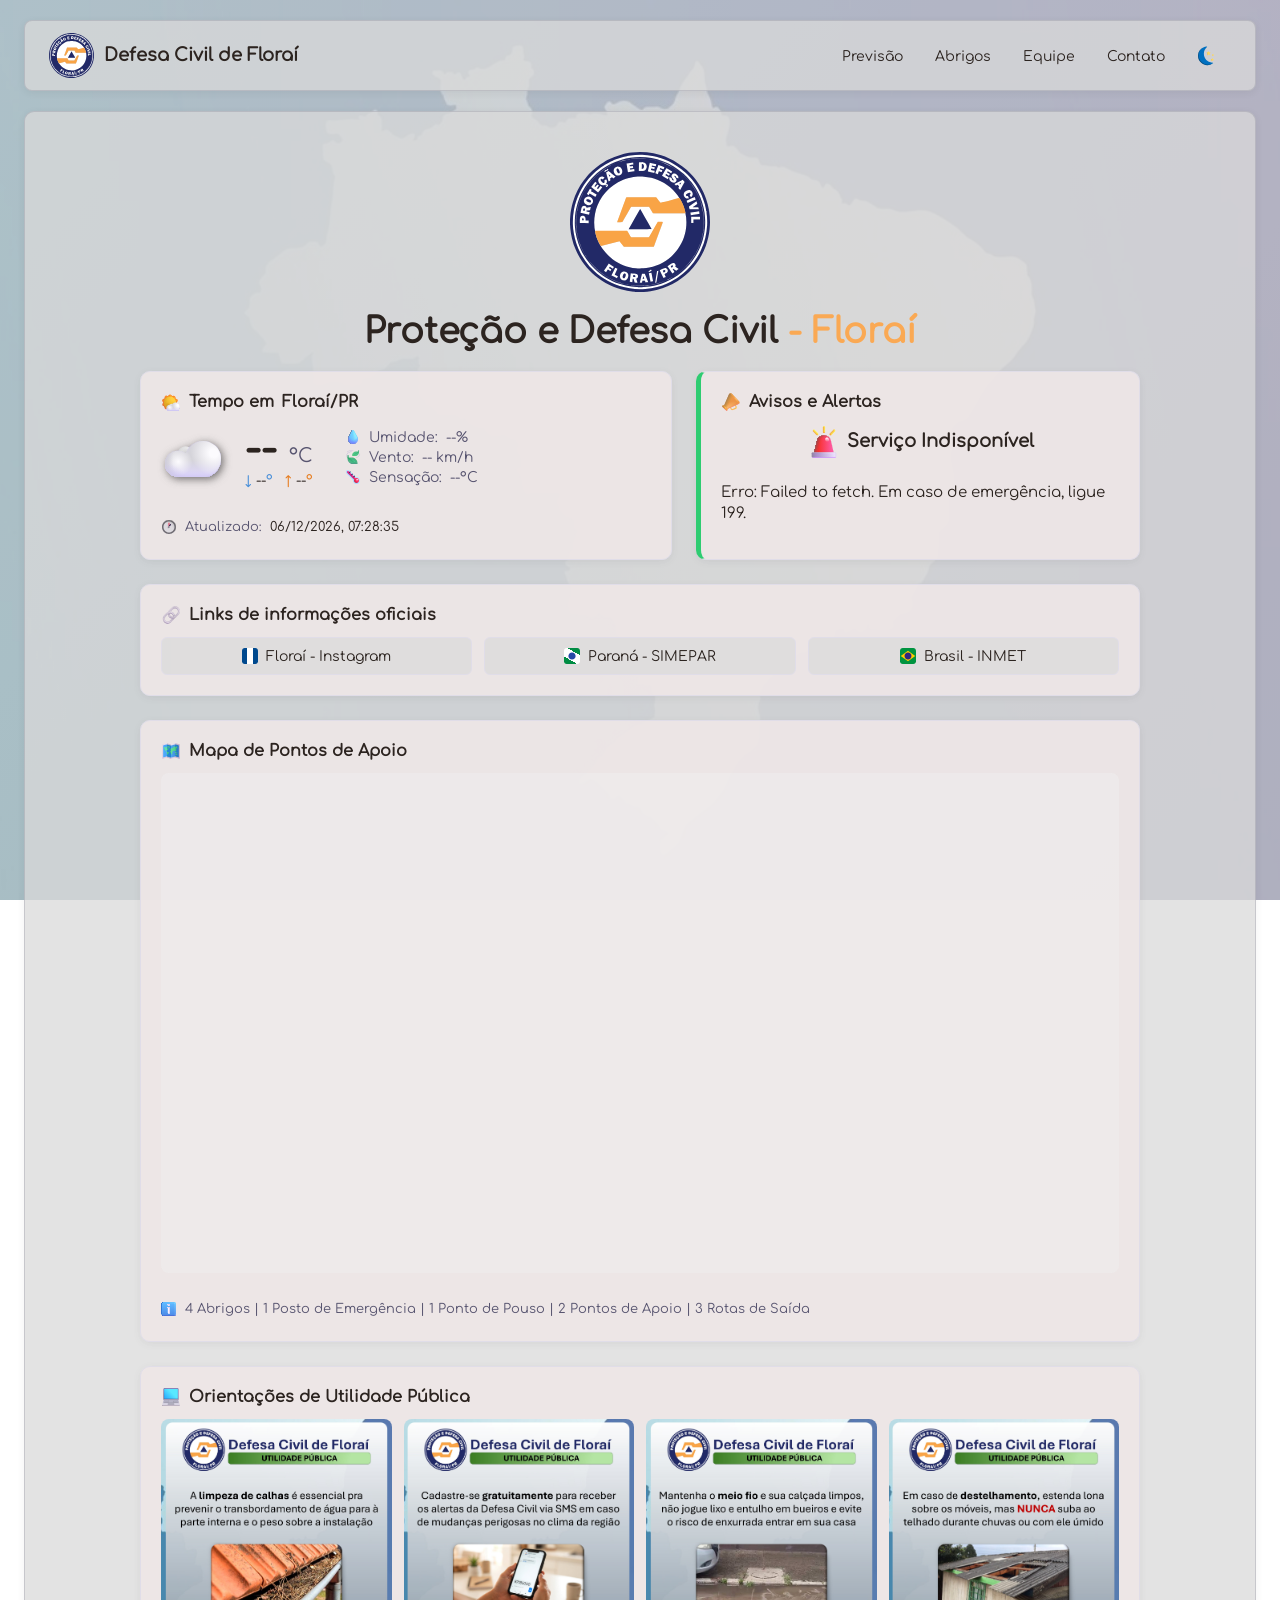
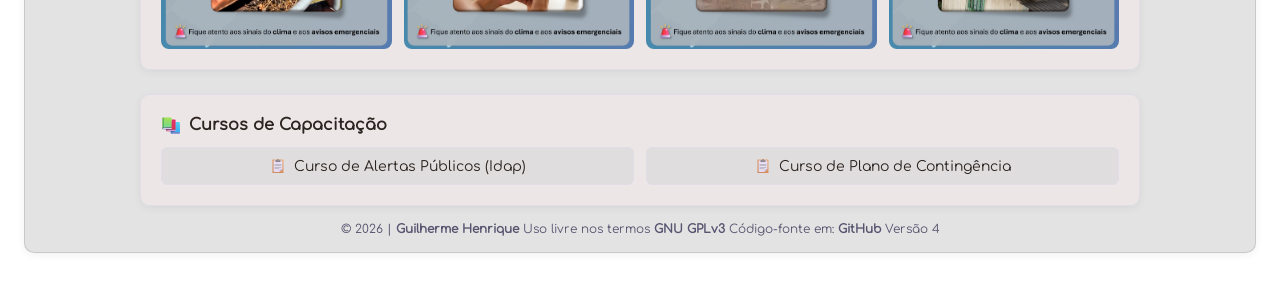
==== index.html @ 32b4c640 "Atualização Versão 4 Removidos brasões e logotipos oficiais para que o site represente a Defesa Civi" ====
<!DOCTYPE html>
<html lang="pt-br" data-theme="light">

<head>
    <meta charset="UTF-8">
    <meta name="viewport" content="width=device-width, initial-scale=1.0, user-scalable=yes">
    <title>Defesa Civil de Floraí</title>
    <link rel="stylesheet" href="style.css">
    <link rel="icon" type="image/svg+xml" href="@image/logotipos/defciv.svg">
</head>

<body>

    <div class="background-overlay">
        <img src="@image/wallpaper.jpg" alt="Fundo">
    </div>

    <div class="theme-overlay"></div>

    <div class="container">

        <!-- Barra de Navegação -->
        <nav class="navbar">
            <div class="nav-container">
                <!-- Logo (esquerda no desktop, centralizado no mobile) -->
                <div class="logo">
                    <img src="@image/logotipos/defciv.svg" alt="Logo Defesa Civil" class="logo-img">
                    <span class="logo-text">Defesa Civil de Floraí</span>
                </div>

                <!-- Menu Desktop (visível apenas em desktop) -->
                <ul class="nav-menu nav-menu-desktop">
                    <li class="nav-item">
                        <a href="#" class="nav-link" onclick="openModal('modal-alertas')">Previsão</a>
                    </li>
                    <li class="nav-item">
                        <a href="#" class="nav-link" onclick="openModal('modal-abrigos')">Abrigos</a>
                    </li>
                    <li class="nav-item">
                        <a href="#" class="nav-link" onclick="openModal('modal-equipe')">Equipe</a>
                    </li>
                    <li class="nav-item">
                        <a href="#" class="nav-link" onclick="openModal('modal-contato')">Contato</a>
                    </li>
                    <li class="nav-item">
                        <button class="nav-link theme-btn" id="theme-toggle-desktop" aria-label="Alternar tema">
                            <img src="@image/icones/lua.svg" alt="Tema" class="theme-icon-img" id="theme-icon-desktop">
                        </button>
                    </li>
                </ul>

                <!-- Menu Mobile (visível apenas em mobile - logo centralizado com botões embaixo) -->
                <ul class="nav-menu nav-menu-mobile">
                    <li class="nav-item">
                        <a href="#" class="nav-link" onclick="openModal('modal-alertas')">Previsão</a>
                    </li>
                    <li class="nav-item">
                        <a href="#" class="nav-link" onclick="openModal('modal-abrigos')">Abrigos</a>
                    </li>
                    <li class="nav-item">
                        <a href="#" class="nav-link" onclick="openModal('modal-equipe')">Equipe</a>
                    </li>
                    <li class="nav-item">
                        <a href="#" class="nav-link" onclick="openModal('modal-contato')">Contato</a>
                    </li>
                    <li class="nav-item">
                        <button class="nav-link theme-btn" id="theme-toggle-mobile-nav" aria-label="Alternar tema">
                            <img src="@image/icones/lua.svg" alt="Tema" class="theme-icon-img" id="theme-icon-mobile-nav">
                        </button>
                    </li>
                </ul>
            </div>
        </nav>

        <!-- Área de Conteúdo -->
        <div class="search-hero">
            <div class="search-container">

                <div class="hero-image-desktop">
                    <img src="@image/logotipos/defciv.svg" alt="Defesa Civil Floraí" class="hero-icon">
                </div>

                <!-- Título do Website -->
                <h1 class="hero-title">
                    Proteção e Defesa Civil 
                    <span class="hero-divider">-</span>
                    <span class="hero-city"><span>Floraí</span></span>
                </h1>

                <div class="dashboard-grid">

                    <!-- Card do Tempo Atual -->
                    <div class="dashboard-card">
                        <div class="card-title">
                            <img src="@image/icones/sol-nuvem.svg" alt="Ícone" class="icone"> Tempo em<span id="weather-city">Carregando...</span>
                        </div>
                        <div class="weather-info">
                            <div class="weather-icon-big" id="weather-icon">
                                <img src="@image/icones/tempo.svg" alt="Ícone" class="icone">
                            </div>

                            <div>
                                <div class="weather-temp" id="weather-temp">--° <small>C</small></div>
                                <div class="weather-temp-minmax">
                                    <span class="min">↓ <span id="weather-min">--</span>°</span>
                                    <span class="max">↑ <span id="weather-max">--</span>°</span>
                                </div>
                            </div>

                            <div>
                                <div class="weather-details">
                                    <span class="centralizar-info"><img src="@image/icones/gota.svg" alt="Ícone" class="icone-peq"> Umidade: <span id="weather-humidity">--%</span></span>
                                    <span class="centralizar-info"><img src="@image/icones/vento.svg" alt="Ícone" class="icone-peq"> Vento: <span id="weather-wind">-- km/h</span></span>
                                    <span class="centralizar-info"><img src="@image/icones/calor.svg" alt="Ícone" class="icone-peq"> Sensação: <span id="weather-feels">--°C</span></span>
                                </div>
                            </div>
                        </div>
                        <div class="centralizar-update">
                            <img src="@image/icones/relogio.svg" alt="Ícone" class="icone-peq"> Atualizado: <span id="weather-updated">--/--/---- --:--</span>
                        </div>
                    </div>

                    <!-- Card de Avisos e Alertas -->
                    <div id="alert-card" class="dashboard-card alert-normal">
                        <div class="card-title">
                            <img src="@image/icones/megafone.svg" alt="Ícone" class="icone"> Avisos e Alertas
                        </div>
                        <div class="alert-content-box">
                            <div>
                                <div id="alert-headline" class="alert-title-text"><img src="@image/icones/check.svg" alt="Ícone" class="icone"> Condições Normais</div><br>
                                <div id="alert-description" class="alert-desc-text">
                                    Não há avisos emergenciais para Floraí/PR neste momento. Aproveite para se prevenir com nossas orientações no <a href="https://www.instagram.com/defesacivilflorai"> @defesacivilflorai</a>
                                </div>
                                <div id="alert-period" class="alert-time-text" style="display:none;"></div>
                            </div>
                        </div>
                    </div>

                    <!-- Card dos Links Oficiais -->
                    <div class="dashboard-card full">
                        <div class="card-title"><img src="@image/icones/link.svg" alt="Ícone" class="icone"> Links de informações oficiais</div>
                        <div class="links-grid">
                            <a href="https://www.instagram.com/defesacivilflorai/" target="_blank" rel="noopener noreferrer" class="theme-link-btn">
                                <img src="@image/logotipos/FL.svg" alt="Ícone" class="icone-peq"> Floraí - Instagram
                            </a>
                            <a href="https://www.simepar.br/simepar/forecast_by_counties/4107801" target="_blank" rel="noopener noreferrer" class="theme-link-btn">
                                <img src="@image/logotipos/PR.svg" alt="Ícone" class="icone-peq"> Paraná - SIMEPAR
                            </a>
                            <a href="https://portal.inmet.gov.br/" target="_blank" rel="noopener noreferrer" class="theme-link-btn">
                                <img src="@image/logotipos/BR.svg" alt="Ícone" class="icone-peq"> Brasil - INMET
                            </a>
                        </div>
                    </div>

                    <!-- Card do Mapa de Apoio -->
                    <div class="dashboard-card full">
                        <div class="card-title"><img src="@image/icones/mapa.svg" alt="Ícone" class="icone"> Mapa de Pontos de Apoio</div>
                        <div class="map-wrapper">
                            <iframe src="https://www.google.com/maps/d/embed?mid=1QePHcw0cHKCdaEF1GNpDlZ3kb4R15qs&ehbc=2E312F&noprof=1" allowfullscreen loading="lazy"></iframe>
                        </div>
                        <div class="centralizar-update">
                            <img src="@image/icones/info.svg" alt="Ícone" class="icone-peq"> 4 Abrigos | 1 Posto de Emergência | 1 Ponto de Pouso | 2 Pontos de Apoio | 3 Rotas de Saída
                        </div>
                    </div>

                    <!-- Card de Recomendações -->
                    <div class="dashboard-card full">
                        <div class="card-title"><img src="@image/icones/note.svg" alt="Ícone" class="icone"> Orientações de Utilidade Pública</div>
                        <div class="instagram-grid" id="instagramGrid">
                            <div class="insta-item">
                                <img src="@image/icones/foto.svg" alt="Ícone" class="icone">
                                <div class="insta-overlay">@defesacivilflorai</div>
                            </div>
                            <div class="insta-item">
                                <img src="@image/icones/foto.svg" alt="Ícone" class="icone">
                                <div class="insta-overlay">@defesacivilflorai</div>
                            </div>
                            <div class="insta-item">
                                <img src="@image/icones/foto.svg" alt="Ícone" class="icone">
                                <div class="insta-overlay">@defesacivilflorai</div>
                            </div>
                            <div class="insta-item">
                                <img src="@image/icones/foto.svg" alt="Ícone" class="icone">
                                <div class="insta-overlay">@defesacivilflorai</div>
                            </div>
                        </div>
                    </div>

                    <!-- Cursos para Agentes -->
                    <div class="dashboard-card full">
                        <div class="card-title"><img src="@image/icones/livros.svg" alt="Ícone" class="icone"> Cursos de Capacitação</div>
                        <div class="links-grid">
                            <a href="https://www.escolavirtual.gov.br/curso/885" target="_blank" rel="noopener noreferrer" class="theme-link-btn">
                                <img src="@image/icones/prancheta.svg" alt="Ícone" class="icone-peq"> Curso de Alertas Públicos (Idap)
                            </a>
                            <a href="https://www.escolavirtual.gov.br/curso/785" target="_blank" rel="noopener noreferrer" class="theme-link-btn">
                                <img src="@image/icones/prancheta.svg" alt="Ícone" class="icone-peq"> Curso de Plano de Contingência
                            </a>
                        </div>
                    </div>

                </div>
            </div>
            <span class="rodape">&copy; 2026 | <a href="https://ghenrique.com.br" target="_blank" rel="noopener noreferrer">Guilherme Henrique</a>
                <br class="mobile-break"> Uso livre nos termos <a href="https://www.gnu.org/licenses/gpl-3.0.html" target="_blank" rel="noopener noreferrer">GNU GPLv3</a>
                <br class="mobile-break"> Código-fonte em: <a href="https://github.com/thegui44/DefesaCivil.git" target="_blank" rel="noopener noreferrer">GitHub</a>
                <br class="mobile-break"> Versão 4
            </span>
        </div>
    </div>

    <!-- ===== Modais da Barra de Navegação ===== -->

    <!-- Modal de Alerta -->
    <div class="modal" id="modal-alertas">
        <div class="modal-content">
            <button class="modal-close" onclick="closeModal('modal-alertas')">
                <img src="@image/icones/close.svg" alt="Fechar" width="24" height="24">
            </button>
            <h2 class="modal-title"><img src="@image/icones/pc.svg" alt="Ícone" class="icone"> Painel do Clima</h2>
            <p class="modal-desc">Painel climático atual e previsão para os próximos dias</p>
            <div style="display:flex;flex-direction:column;gap:12px;">
                <div style="display:flex;align-items:center;gap:12px;padding:12px 16px;background:var(--card-bg);border-radius:8px;">
                    <div>
                        <main>
                            <div id="painel-alertas" class="painel-container">
                                <p class="carregando"><img src="@image/icones/tempo.svg" alt="Ícone" class="icone-peq"> Buscando dados meteorológicos...</p>
                            </div>
                        </main>
                    </div>
                </div>
            </div>
            <div style="margin-top:16px;padding:12px;background:rgba(250,169,84,0.1);border-radius:8px;text-align:center;font-size:0.85rem;color:var(--text-secondary);display:inline-flex;align-items:center;justify-content:center;gap:8px;width:100%;">
                <img src="@image/icones/monofone.svg" alt="Telefone" class="icone-peq"> Emergência: <strong>199</strong> | Defesa Civil: (44) 3242-8300
            </div>
        </div>
    </div>

    <!-- Modal de Abrigos -->
    <div class="modal" id="modal-abrigos">
        <div class="modal-content">
            <button class="modal-close" onclick="closeModal('modal-abrigos')">
                <img src="@image/icones/close.svg" alt="Fechar" width="24" height="24">
            </button>
            <h2 class="modal-title"><img src="@image/icones/casa.svg" alt="Ícone" class="icone"> Abrigos e Pontos de Apoio</h2>
            <p class="modal-desc">Locais seguros para acolhimento em situações de emergência. Clique em cada abrigo para ver mais informações.</p>
            <div id="abrigos-container">
            </div>
            <div style="margin-top:16px;padding:12px;background:rgba(250,169,84,0.1);border-radius:8px;text-align:center;font-size:0.85rem;color:var(--text-secondary);display:inline-flex;align-items:center;justify-content:center;gap:8px;width:100%;">
                <img src="@image/icones/monofone.svg" alt="Telefone" class="icone-peq"> Emergência: <strong>199</strong> | Defesa Civil: (44) 3242-8300
            </div>
        </div>
    </div>

    <!-- Modal de Equipe -->
    <div class="modal" id="modal-equipe">
        <div class="modal-content">
            <button class="modal-close" onclick="closeModal('modal-equipe')">
                <img src="@image/icones/close.svg" alt="Fechar" width="24" height="24">
            </button>
            <h2 class="modal-title"><img src="@image/logotipos/defciv.svg" alt="Ícone" class="icone"> Nossa Equipe</h2>
            <p class="modal-desc">Profissionais dedicados à segurança da comunidade</p>
            <div class="team-grid" style="grid-template-columns:repeat(auto-fill,minmax(140px,1fr));">
                <div class="team-member">
                    <img class="team-avatar" src="@image/perfil/1.svg" alt="Foto do Perfil">
                    <h4>José Antonio</h4>
                    <p>Coordenador</p>
                </div>
                <div class="team-member">
                    <img class="team-avatar" src="@image/perfil/2.svg" alt="Foto do Perfil">
                    <h4>Andrei Barbosa</h4>
                    <p>Secretário</p>
                </div>
                <div class="team-member">
                    <img class="team-avatar" src="@image/perfil/3.svg" alt="Foto do Perfil">
                    <h4>Guilherme Henrique</h4>
                    <p>Diretor Operacional</p>
                </div>
            </div>
        </div>
    </div>

    <!-- Modal de Contatos -->
    <div class="modal" id="modal-contato">
        <div class="modal-content">
            <button class="modal-close" onclick="closeModal('modal-contato')">
                <img src="@image/icones/close.svg" alt="Fechar" width="24" height="24">
            </button>
            <h2 class="modal-title"><img src="@image/icones/cracha.svg" alt="Ícone" class="icone"> Contato</h2>
            <p class="modal-desc">Entre em contato com a Defesa Civil</p>
            <div style="display:flex;flex-direction:column;gap:12px;">
                <div style="display:flex;align-items:center;gap:12px;padding:12px 16px;background:var(--card-bg);border-radius:8px;color:var(--text-primary);">
                    <span style="font-size:1.3rem;"><img src="@image/icones/monofone.svg" alt="Ícone" class="icone"></span>
                    <div>
                        <strong>Emergência</strong>
                        <div style="color:var(--text-secondary);">199</div>
                    </div>
                </div>
                <div style="display:flex;align-items:center;gap:12px;padding:12px 16px;background:var(--card-bg);border-radius:8px;color:var(--text-primary);">
                    <span style="font-size:1.3rem;"><img src="@image/icones/telefone.svg" alt="Ícone" class="icone"></span>
                    <div>
                        <strong>Telefone</strong>
                        <div style="color:var(--text-secondary);">(44) 3242-8300</div>
                    </div>
                </div>
                <div style="display:flex;align-items:center;gap:12px;padding:12px 16px;background:var(--card-bg);border-radius:8px;color:var(--text-primary);">
                    <span style="font-size:1.3rem;"><img src="@image/icones/email.svg" alt="Ícone" class="icone"></span>
                    <div>
                        <strong>E-mail</strong>
                        <div style="color:var(--text-secondary);">meioambiente@florai.pr.gov.br</div>
                    </div>
                </div>
                <div style="display:flex;align-items:center;gap:12px;padding:12px 16px;background:var(--card-bg);border-radius:8px;color:var(--text-primary);">
                    <span style="font-size:1.3rem;"><img src="@image/icones/mapa.svg" alt="Ícone" class="icone"></span>
                    <div>
                        <strong>Endereço</strong>
                        <div style="color:var(--text-secondary);">Rua Getulio Vargas, 177 - Centro - Floraí/PR</div>
                    </div>
                </div>
            </div>
        </div>
    </div>

    <!-- Visualizador de Imagens -->
    <div class="lightbox" id="lightbox" onclick="closeLightbox()">
        <div class="lightbox-content" onclick="event.stopPropagation()">
            <button class="lightbox-close" onclick="closeLightbox()">✕</button>
            <button class="lightbox-nav prev" onclick="changeLightboxImage(-1)">‹</button>
            <button class="lightbox-nav next" onclick="changeLightboxImage(1)">›</button>
            <img class="lightbox-image" id="lightboxImage" src="" alt="">
            <div class="lightbox-caption" id="lightboxCaption"></div>
            <div class="lightbox-counter" id="lightboxCounter"></div>
        </div>
    </div>

    <script src="script.js"></script>

</body>

</html>
---- style.css ----
@font-face {
    font-family: 'Comfortaa';
    src: url('comfortaa.woff2') format('woff2');
}

/* RESET & BASE */
* {
    margin: 0;
    padding: 0;
    box-sizing: border-box;
}

:root {
    /* Cores Defesa Civil */
    --dc-white: #FEFEFE;
    --dc-orange: #FAA954;

    /* Status de Alerta */
    --alert-util: #00B050;
    --alert-perigo: #FFC000;
    --alert-severo: #C00000;

    /* Cores do Sistema */
    --primary: #585570;
    --primary-dark: #3D3A4F;
    --secondary: #FAA954;

    --bg-glass: rgba(218, 218, 218, 0.745);
    --bg-card: rgba(238, 230, 230, 0.915);
    --bg-volume: rgba(240, 240, 240, 0.5);
    --bg-status: rgba(0, 0, 0, 0.05);
    --bg-sidebar: rgba(254, 254, 254, 0.95);

    --text-primary: #2C2420;
    --text-secondary: #585570;
    --text-gray: #8A7A70;

    --border-glass: rgba(88, 85, 112, 0.2);
    --border-light: #E0DDE8;

    --shadow-color: rgba(0, 0, 0, 0.08);
    --shadow-card: 0 2px 8px rgba(0, 0, 0, 0.06);

    --success: #00B050;

    --overlay-color: rgba(88, 85, 112, 0.15);

    --icon-filter: none;
    --volume-icon-filter: none;
    --volume-icon-filter-play: brightness(0) invert(1);

    --bg-gradient-start: #f5f0eb;
    --bg-gradient-end: #e8e0d8;
    --glass-bg: var(--bg-glass);
    --glass-border: var(--border-glass);
    --card-bg: var(--bg-card);
    --shadow: var(--shadow-card);
    --border: var(--border-light);
    --search-bg: #ffffff;
    --search-border: #E0DDE8;
    --overlay: var(--overlay-color);
    --hover-bg: #FAA954;
    --hover-text: #000000;
}

[data-theme="dark"] {
    --bg-glass: rgba(30, 28, 40, 0.758);
    --bg-card: rgba(45, 42, 55, 0.95);
    --bg-volume: rgba(60, 55, 70, 0.4);
    --bg-status: rgba(255, 255, 255, 0.06);
    --bg-sidebar: rgba(30, 28, 40, 0.95);

    --text-primary: #F0ECE8;
    --text-secondary: #C8C4D4;
    --text-gray: #A8A4B4;

    --border-glass: rgba(88, 85, 112, 0.35);
    --border-light: rgba(180, 170, 200, 0.2);

    --shadow-color: rgba(0, 0, 0, 0.5);
    --shadow-card: none;

    --overlay-color: rgba(0, 0, 0, 0.5);

    --icon-filter: brightness(0) invert(1);
    --volume-icon-filter: brightness(0) invert(1);
    --volume-icon-filter-play: none;

    --bg-gradient-start: #1e1c28;
    --bg-gradient-end: #15131f;
    --glass-bg: var(--bg-glass);
    --glass-border: var(--border-glass);
    --card-bg: var(--bg-card);
    --shadow: var(--shadow-card);
    --border: var(--border-light);
    --search-bg: rgba(45, 42, 55, 0.6);
    --search-border: rgba(180, 170, 200, 0.3);
    --overlay: var(--overlay-color);
    --hover-bg: rgba(250, 169, 84, 0.15);
    --hover-text: #FAA954;
}

[data-theme="light"] {
    --bg-gradient-start: #f5f0eb;
    --bg-gradient-end: #e8e0d8;
    --glass-bg: var(--bg-glass);
    --glass-border: var(--border-glass);
    --text-primary: #2C2420;
    --text-secondary: #585570;
    --card-bg: var(--bg-card);
    --shadow: var(--shadow-card);
    --border: var(--border-light);
    --search-bg: #ffffff;
    --search-border: #E0DDE8;
    --overlay: var(--overlay-color);
    --hover-bg: #FAA954;
    --hover-text: #000000;
}

/* BACKGROUND */
.background-overlay {
    position: fixed;
    top: 0;
    left: 0;
    right: 0;
    bottom: 0;
    z-index: -2;
    background: linear-gradient(135deg, var(--bg-gradient-start), var(--bg-gradient-end));
}

.background-overlay img {
    width: 100%;
    height: 100%;
    object-fit: cover;
    opacity: 0.3;
}

.theme-overlay {
    position: fixed;
    top: 0;
    left: 0;
    right: 0;
    bottom: 0;
    z-index: -1;
    transition: background 0.3s ease;
    background: var(--overlay);
}

body {
    font-family: 'Comfortaa', 'Segoe UI', Tahoma, Geneva, Verdana, sans-serif;
    min-height: 100vh;
    margin: 0;
    padding: 0;
    position: relative;
    display: flex;
    justify-content: center;
    align-items: center;
}

p,
h3,
span {
    color: var(--text-primary);
}

.bold {
    font-weight: 500;
    font-size: 0.9rem;
}

.container {
    width: 100%;
    max-width: 1400px;
    min-height: 100vh;
    margin: 0 auto;
    padding: 20px 24px;
    position: relative;
    z-index: 1;
    display: flex;
    flex-direction: column;
}

/* ============================================
   NAVBAR
   ============================================ */

.navbar {
    background: var(--glass-bg);
    backdrop-filter: none;
    border-radius: 8px;
    border: 1px solid var(--glass-border);
    padding: 12px 24px;
    box-shadow: var(--shadow);
    transition: all 0.3s ease;
    position: relative;
    z-index: 100;
}

.nav-container {
    display: flex;
    justify-content: space-between;
    align-items: center;
    position: relative;
}

.logo {
    display: flex;
    align-items: center;
    line-height: 1;
    gap: 10px;
}

.logo-img {
    width: 45px;
    height: 45px;
}

.logo-text {
    font-size: 1.1rem;
    font-weight: 700;
    color: var(--text-primary);
}

.logo-text span {
    color: var(--dc-orange);
}

/* Menu Desktop - layout horizontal */
.nav-menu-desktop {
    display: flex;
    list-style: none;
    gap: 4px;
    margin: 0;
    padding: 0;
    align-items: center;
}

/* Menu Mobile - oculto por padrão */
.nav-menu-mobile {
    display: none;
    list-style: none;
    gap: 4px;
    margin: 0;
    padding: 0;
    align-items: center;
    flex-wrap: wrap;
    justify-content: center;
    width: 100%;
}

.nav-item {
    position: relative;
}

.nav-link,
.theme-btn {
    display: flex;
    align-items: center;
    padding: 8px 14px;
    text-decoration: none;
    color: var(--text-primary);
    border-radius: 6px;
    font-size: 0.9rem;
    transition: all 0.2s ease;
    background: transparent;
    border: none;
    cursor: pointer;
    font-family: inherit;
}

.nav-link:hover,
.theme-btn:hover {
    background: var(--hover-bg);
    color: var(--hover-text);
}

.theme-icon-img {
    width: 20px;
    height: 20px;
    display: block;
}

.centralizar-update {
    display: inline-flex;
    align-items: center;
    justify-content: center;
    gap: 8px;
    margin-top: 12px;
    font-size: 0.8rem;
    color: var(--text-secondary);
    padding-top: 1rem;
}

.centralizar-info {
    display: inline-flex;
    align-items: center;
    justify-content: left;
    gap: 8px;
    margin-left: 12px;
    font-size: 0.8rem;
    color: var(--text-secondary);
}

/* Padronização para ícones SVG JS */
.weather-emoji,
.modal-icon,
.nav-icon,
.alert-icon {
    width: 24px;
    height: 24px;
    display: inline-block;
    vertical-align: middle;
    flex-shrink: 0;
}

/* Tamanhos específicos */
.weather-emoji {
    width: 64px;
    height: 64px;
}

.modal-icon {
    width: 32px;
    height: 32px;
}

.alert-icon {
    width: 36px;
    height: 36px;
}

.icone {
    width: 20px;
    height: 20px;
}

.icone-peq {
    width: 16px;
    height: 16px;
}

/* HERO / CONTEÚDO PRINCIPAL */
.hero-image-desktop {
    display: block;
    margin-bottom: 16px;
    text-align: center;
}

.hero-image-desktop .hero-icon {
    width: 140px;
    height: 140px;
    transition: transform 0.3s ease;
}

.search-hero {
    flex: 1;
    flex-direction: column;
    justify-content: center;
    align-items: center;
    text-align: center;
    padding: 40px 16px 20px 16px;
    margin: 20px 0;
    background: var(--glass-bg);
    backdrop-filter: none;
    border-radius: 10px;
    border: 1px solid var(--glass-border);
    box-shadow: var(--shadow);
    transition: all 0.3s ease;
}

.search-container {
    max-width: 1000px;
    margin: 0 auto;
    width: 100%;
}

/* TÍTULO PRINCIPAL */
.hero-title {
    font-size: 2.2rem;
    font-weight: 700;
    color: var(--text-primary);
    margin-bottom: 8px;
}

.hero-title span {
    color: var(--dc-orange);
}

.hero-title .hero-divider {
    display: inline;
}

.hero-title .hero-city {
    display: inline;
}

.hero-sub {
    font-size: 1rem;
    color: var(--text-secondary) !important;
    margin-bottom: 30px;
}

/* GRID DE CARDS */
.dashboard-grid {
    display: grid;
    grid-template-columns: 1.2fr 1fr;
    gap: 24px;
    margin-top: 20px;
}

.dashboard-card {
    background: var(--card-bg);
    border-radius: 10px;
    padding: 20px;
    border: 1px solid var(--border);
    box-shadow: var(--shadow-card);
    transition: all 0.3s ease;
    text-align: left;
}

.dashboard-card:hover {
    transform: translateY(-2px);
    box-shadow: 0 4px 20px var(--shadow-color);
}

.dashboard-card.full {
    grid-column: 1 / -1;
}

.card-title {
    font-size: 1rem;
    font-weight: 600;
    color: var(--text-primary);
    margin-bottom: 12px;
    display: flex;
    align-items: center;
    gap: 8px;
}

/* CLIMA */
.weather-info {
    display: flex;
    align-items: center;
    gap: 20px;
    flex-wrap: wrap;
}

.weather-temp {
    font-size: 2.5rem;
    font-weight: 700;
    color: var(--text-primary);
}

.weather-temp small {
    font-size: 1.2rem;
    font-weight: 400;
    color: var(--text-secondary);
}

.weather-details {
    display: flex;
    flex-direction: column;
    gap: 4px;
}

.weather-details span {
    font-size: 0.85rem;
    color: var(--text-secondary);
}

.weather-icon-big {
    font-size: 4rem;
    line-height: 1;
    color: var(--dc-orange);
    filter: drop-shadow(2px 2px 4px rgba(73, 73, 73, 0.775));
}

/* Temperaturas mínima e máxima */
.weather-temp-minmax {
    display: flex;
    gap: 12px;
    font-size: 0.85rem;
    color: var(--text-secondary);
    margin-top: 2px;
}

.weather-temp-minmax .min {
    color: #4A90D9;
}

.weather-temp-minmax .max {
    color: #E67E22;
}

/* ALERTAS */
.alert-normal {
    border-left: 5px solid #2ecc71;
}

.alert-warning {
    border-left: 5px solid #f1c40f;
}

.alert-danger {
    border-left: 5px solid #e74c3c;
    animation: pulse-border 2s infinite;
}

.alert-content-box {
    display: flex;
    align-items: flex-start;
    gap: 15px;
    margin-top: 10px;
}

.alert-title-text {
    font-size: 1.1rem;
    font-weight: bold;
    text-align: center;
    color: var(--text-primary);
}

.alert-desc-text {
    font-size: 0.95rem;
    margin-top: 4px;
    line-height: 1.4;
    color: var(--text-secondary);
}

.alert-desc-text a {
    text-decoration: none;
    color: inherit;
    font-weight: bold;
}

.alert-time-text {
    font-size: 0.8rem;
    margin-top: 8px;
    font-style: italic;
}

@keyframes pulse-border {
    0% { box-shadow: 0 0 0 0 rgba(231, 76, 60, 0.4); }
    70% { box-shadow: 0 0 0 10px rgba(231, 76, 60, 0); }
    100% { box-shadow: 0 0 0 0 rgba(231, 76, 60, 0); }
}

/* LINKS GRID */
.links-grid {
    display: grid;
    grid-template-columns: repeat(auto-fit, minmax(200px, 1fr));
    gap: 12px;
}

.theme-link-btn {
    display: inline-flex;
    align-items: center;
    justify-content: center;
    gap: 8px;
    padding: 10px 16px;
    background: var(--bg-glass);
    color: var(--text-primary);
    text-decoration: none;
    border-radius: 6px;
    border: 1px solid var(--border);
    font-size: 0.9rem;
    transition: all 0.3s ease;
    cursor: pointer;
}

.theme-link-btn:hover {
    background: var(--hover-bg);
    color: var(--hover-text);
    border-color: var(--dc-orange);
    transform: translateY(-2px);
}

.theme-link-btn img {
    flex-shrink: 0;
}

/* PAINEL PREVISÃO */
.painel-container {
    max-width: 600px;
    margin: 0 auto;
}

.alerta-card {
    border-radius: 8px;
    padding: 15px;
    margin-bottom: 15px;
    box-shadow: 0 4px 6px rgba(0,0,0,0.1);
    color: #fff;
}

.alerta-card h4, p {
    color: #fff !important;
}

.severidade-verde { background-color: #2ecc71; color: #fff; }
.severidade-moderate { background-color: #f39c12; }
.severidade-severe { background-color: #e67e22; }
.severidade-extreme { background-color: #c0392b; }

.alerta-card h3 {
    margin-top: 0;
    font-size: 1.2rem;
}

.alerta-card p {
    margin: 5px 0;
    font-size: 0.95rem;
}

.carregando, .sem-alerta {
    text-align: center;
    padding: 20px;
    background: var(--card-bg);
    border-radius: 8px;
    color: var(--text-secondary);
}

/* MAPA */
.map-wrapper {
    border-radius: 8px;
    overflow: hidden;
    height: 500px;
    background: var(--bg-volume);
}

.map-wrapper iframe {
    width: 100%;
    height: 100%;
    border: 0;
}

/* ============================================
LIGHTBOX / VISUALIZADOR DE IMAGENS
============================================ */

.lightbox {
    display: none;
    position: fixed;
    top: 0;
    left: 0;
    width: 100%;
    height: 100%;
    background: rgba(0, 0, 0, 0.92);
    z-index: 9999;
    justify-content: center;
    align-items: center;
    cursor: pointer;
    animation: lightboxFadeIn 0.3s ease;
}

.lightbox.active {
    display: flex;
}

@keyframes lightboxFadeIn {
    from {
        opacity: 0;
        transform: scale(0.95);
    }
    to {
        opacity: 1;
        transform: scale(1);
    }
}

.lightbox-content {
    position: relative;
    max-width: 90%;
    max-height: 90%;
    display: flex;
    flex-direction: column;
    align-items: center;
}

.lightbox-image {
    max-width: 100%;
    max-height: 80vh;
    border-radius: 8px;
    box-shadow: 0 8px 40px rgba(0, 0, 0, 0.5);
    object-fit: contain;
}

.lightbox-caption {
    color: white;
    margin-top: 16px;
    font-size: 0.9rem;
    text-align: center;
    opacity: 0.8;
}

.lightbox-close {
    position: absolute;
    top: -50px;
    right: 0;
    background: transparent;
    border: none;
    color: white;
    font-size: 2rem;
    cursor: pointer;
    padding: 8px;
    transition: transform 0.3s ease;
    opacity: 0.7;
}

.lightbox-close:hover {
    transform: rotate(90deg);
    opacity: 1;
}

.lightbox-nav {
    position: absolute;
    top: 50%;
    transform: translateY(-50%);
    background: rgba(255, 255, 255, 0.1);
    border: none;
    color: white;
    font-size: 2.5rem;
    padding: 20px 12px;
    cursor: pointer;
    transition: all 0.3s ease;
    border-radius: 4px;
    backdrop-filter: blur(4px);
}

.lightbox-nav:hover {
    background: rgba(255, 255, 255, 0.2);
}

.lightbox-nav.prev {
    left: 20px;
}

.lightbox-nav.next {
    right: 20px;
}

.lightbox-counter {
    position: absolute;
    bottom: -40px;
    left: 50%;
    transform: translateX(-50%);
    color: white;
    font-size: 0.8rem;
    opacity: 0.6;
}

/* Responsivo Lightbox */
@media (max-width: 768px) {
    .lightbox-nav {
        font-size: 1.8rem;
        padding: 15px 8px;
    }
    .lightbox-nav.prev {
        left: 10px;
    }
    .lightbox-nav.next {
        right: 10px;
    }
    .lightbox-close {
        top: -40px;
        font-size: 1.5rem;
    }
}

/* INSTAGRAM CARROSSEL */
.instagram-grid {
    display: grid;
    grid-template-columns: repeat(4, 1fr);
    gap: 12px;
}

.insta-item {
    aspect-ratio: 1;
    border-radius: 8px;
    overflow: hidden;
    background: var(--bg-volume);
    display: flex;
    align-items: center;
    justify-content: center;
    font-size: 2rem;
    color: var(--text-secondary);
    transition: all 0.3s ease;
    cursor: pointer;
    position: relative;
}

.insta-item:hover {
    transform: scale(1.02);
}

.insta-item img {
    width: 100%;
    height: 100%;
    object-fit: cover;
}

.insta-item .insta-overlay {
    position: absolute;
    bottom: 0;
    left: 0;
    right: 0;
    padding: 8px;
    background: linear-gradient(transparent, rgba(0,0,0,0.5));
    color: white;
    font-size: 0.7rem;
    opacity: 0;
    transition: opacity 0.3s ease;
}

.insta-item:hover .insta-overlay {
    opacity: 1;
}

/* EQUIPE */
.team-grid {
    display: grid;
    grid-template-columns: repeat(auto-fill, minmax(160px, 1fr));
    gap: 10px;
}

.team-member {
    text-align: center;
    padding: 16px;
    background: var(--bg-glass);
    border-radius: 8px;
    border: 1px solid var(--border);
    transition: all 0.3s ease;
}

.team-member:hover {
    transform: translateY(-4px);
    border-color: var(--dc-orange);
}

.team-avatar {
    width: 70px;
    height: 70px;
    border-radius: 50%;
    background: var(--dc-orange);
    margin: 0 auto 10px;
    display: flex;
    align-items: center;
    justify-content: center;
    font-size: 2rem;
    color: white;
    overflow: hidden;
}

.team-avatar img {
    width: 100%;
    height: 100%;
    object-fit: cover;
}

.team-member h4 {
    font-size: 0.9rem;
    color: var(--text-primary) !important;
}

.team-member p {
    font-size: 0.75rem;
    color: var(--text-secondary) !important;
}

/* RODAPÉ */
/* Por padrão, o <br> com classe mobile-break fica oculto (não quebra linha) */
.mobile-break {
    display: none;
}

/* RODAPÉ - Desktop */
.rodape {
    text-align: center;
    padding: 16px 14px;
    display: block; /* Mudei de flex para block */
    font-size: 12px;
    color: var(--text-secondary);
    margin-bottom: -20px;
}

.rodape a {
    color: var(--text-secondary);
    font-weight: bold !important;
    text-decoration: none !important;
}

/* RODAPÉ - Mobile (ativa as quebras de linha) */
@media (max-width: 768px) {
    /* Ativa o <br> no mobile */
    .mobile-break {
        display: block;
    }

    .rodape {
        display: block; /* Mantém inline, só quebra onde tem <br> */
        padding: 16px 14px;
        font-size: 11px;
        line-height: 1.8;
        text-align: center;
    }
}

/* ============================================
   RESPONSIVIDADE
   ============================================ */

/* Responsividade - ocultar hero no mobile */
@media (max-width: 768px) {
    .hero-image-desktop,
    .hero-title {
        display: none !important;
    }
}

@media (max-width: 480px) {
    .hero-image-desktop,
    .hero-title {
        display: none !important;
    }
}

/* RESPONSIVO GERAL */
@media (max-width: 1024px) {
    .container {
        padding: 16px 20px;
    }
    .navbar {
        padding: 10px 20px;
        border-radius: 7px;
    }
    .logo-img {
        width: 40px;
        height: 40px;
    }
    .dashboard-grid {
        grid-template-columns: 1fr;
    }
    .instagram-grid {
        grid-template-columns: repeat(2, 1fr);
    }
    .links-grid {
        grid-template-columns: 1fr 1fr;
    }
}

/* RESPONSIVO - MOBILE */
@media (max-width: 768px) {
    .container {
        padding: 12px 16px;
    }

    .navbar {
        padding: 12px 16px;
        border-radius: 8px;
    }

    /* Nav container em coluna no mobile */
    .nav-container {
        flex-direction: column;
        align-items: center;
        gap: 8px;
    }

    .logo-img {
        width: 50px;
        height: 50px;
    }

    .logo-text {
        font-size: 1.2rem;
    }

    /* Esconder menu desktop */
    .nav-menu-desktop {
        display: none !important;
    }

    /* Mostrar menu mobile */
    .nav-menu-mobile {
        display: flex;
        gap: 6px;
    }

    .nav-link,
    .theme-btn {
        padding: 7px 12px;
        font-size: 0.85rem;
        border-radius: 4px;
    }

    .nav-link .nav-icon,
    .theme-btn .theme-icon-img {
        width: 16px;
        height: 16px;
    }

    .search-hero {
        margin: 16px 0;
        padding: 2px 16px 20px 16px;
        border-radius: 9px;
    }

    .hero-title {
        font-size: 1.4rem;
    }

    .dashboard-card {
        padding: 14px;
    }

    .weather-info {
        flex-direction: column;
        text-align: center;
    }

    .instagram-grid {
        grid-template-columns: repeat(2, 1fr);
    }

    .team-grid {
        grid-template-columns: repeat(2, 1fr);
    }

    .links-grid {
        grid-template-columns: 1fr;
    }

    /* RESPONSIVIDADE - TÍTULO */
    .hero-title {
        font-size: 1.6rem;
    }
    .hero-title .hero-divider {
        display: none;
    }
    .hero-title .hero-city {
        display: block;
        margin-top: 2px;
    }
}

@media (max-width: 480px) {
    .container {
        padding: 10px 12px;
    }

    .navbar {
        padding: 10px 12px;
        border-radius: 6px;
    }

    .nav-container {
        flex-direction: column;
        align-items: center;
        gap: 6px;
    }

    .logo-img {
        width: 50px;
        height: 50px;
    }

    .logo-text {
        font-size: 1.2rem;
    }

    .nav-link,
    .theme-btn {
        padding: 4px 8px;
        font-size: 0.75rem;
    }

    .nav-link .nav-icon,
    .theme-btn .theme-icon-img {
        width: 14px;
        height: 14px;
    }

    .search-hero {
        margin: 12px 0;
        padding: 2px 16px 30px 16px;
        border-radius: 8px;
    }

    .hero-title {
        font-size: 1.1rem;
    }

    .hero-sub {
        font-size: 0.8rem;
    }

    .dashboard-grid {
        gap: 12px;
    }

    .instagram-grid {
        grid-template-columns: repeat(2, 1fr);
        gap: 6px;
    }

    .team-grid {
        grid-template-columns: 1fr 1fr;
        gap: 8px;
    }

    .team-member {
        padding: 10px;
    }

    .team-avatar {
        width: 50px;
        height: 50px;
        font-size: 1.2rem;
    }

    .map-wrapper {
        height: 180px;
    }

    .weather-temp {
        font-size: 1.8rem;
    }

    .hero-title {
        font-size: 1.3rem;
    }
    .hero-title .hero-divider {
        display: none;
    }
    .hero-title .hero-city {
        display: block;
        margin-top: 2px;
    }
}

/* MODAIS */
.modal {
    display: none;
    position: fixed;
    top: 0;
    left: 0;
    width: 100%;
    height: 100%;
    background: rgba(0, 0, 0, 0.7);
    backdrop-filter: blur(8px);
    z-index: 2000;
    justify-content: center;
    align-items: center;
    animation: modalFadeIn 0.3s ease;
}

.modal.active {
    display: flex;
}

@keyframes modalFadeIn {
    from {
        opacity: 0;
        transform: scale(0.95);
    }
    to {
        opacity: 1;
        transform: scale(1);
    }
}

.modal-content {
    background: var(--bg-glass);
    backdrop-filter: none;
    border-radius: 12px;
    padding: 32px 40px;
    max-width: 600px;
    width: 90%;
    max-height: 85vh;
    overflow-y: auto;
    border: 1px solid var(--glass-border);
    box-shadow: 0 20px 60px rgba(0, 0, 0, 0.3);
    position: relative;
}

.modal-close {
    position: absolute;
    top: 16px;
    right: 16px;
    background: transparent;
    border: none;
    cursor: pointer;
    padding: 8px;
    border-radius: 50%;
    transition: all 0.2s ease;
    display: flex;
    align-items: center;
    justify-content: center;
    font-size: 1.5rem;
}

.modal-close:hover {
    background: rgba(88, 85, 112, 0.15);
    transform: rotate(90deg);
}

.modal-close img {
    filter: var(--icon-filter);
}

.modal-title {
    font-size: 1.4rem !important;
    font-weight: 700;
    color: var(--text-primary);
    margin-bottom: 8px;
}

.modal-desc {
    color: var(--text-secondary) !important;
    font-size: 0.95rem;
    margin-bottom: 24px;
}

/* Scrollbar */
::-webkit-scrollbar {
    width: 6px;
}
::-webkit-scrollbar-track {
    background: var(--bg-volume);
}
::-webkit-scrollbar-thumb {
    background: var(--dc-orange);
    border-radius: 3px;
}

/* ============================================
   ÍCONES SVG - PADRONIZAÇÃO
   ============================================ */

.icon-svg {
    display: inline-block;
    vertical-align: middle;
    flex-shrink: 0;
}

.icon-sm { width: 16px; height: 16px; }
.icon-md { width: 20px; height: 20px; }
.icon-lg { width: 24px; height: 24px; }
.icon-xl { width: 32px; height: 32px; }
.icon-xxl { width: 48px; height: 48px; }

.weather-emoji {
    width: 64px;
    height: 64px;
    display: inline-block;
    vertical-align: middle;
    flex-shrink: 0;
}

.alert-icon {
    width: 36px;
    height: 36px;
    display: inline-block;
    vertical-align: middle;
    flex-shrink: 0;
}

.modal-icon {
    width: 32px;
    height: 32px;
    display: inline-block;
    vertical-align: middle;
    flex-shrink: 0;
}

.icone {
    width: 20px;
    height: 20px;
    display: inline-block;
    vertical-align: middle;
    flex-shrink: 0;
}

.icone-peq {
    width: 16px;
    height: 16px;
    display: inline-block;
    vertical-align: middle;
    flex-shrink: 0;
}

.team-avatar-icon {
    width: 40px;
    height: 40px;
    border-radius: 50%;
    display: block;
}

.lightbox-icon {
    width: 32px;
    height: 32px;
    filter: brightness(0) invert(1);
}

.lightbox-close-icon {
    width: 28px;
    height: 28px;
    filter: brightness(0) invert(1);
}

[data-theme="dark"] .lightbox-icon,
[data-theme="dark"] .lightbox-close-icon {
    filter: brightness(0) invert(1);
}

.nav-icon {
    width: 20px;
    height: 20px;
    display: inline-block;
    vertical-align: middle;
    flex-shrink: 0;
}

.theme-link-btn img {
    flex-shrink: 0;
}

@keyframes spin {
    from { transform: rotate(0deg); }
    to { transform: rotate(360deg); }
}

.icone-loading {
    animation: spin 1s linear infinite;
}

/* ============================================
   ÍCONES DO MENU - TEMA ESCURO
   ============================================ */

[data-theme="dark"] .modal-close img {
    filter: brightness(0) invert(1);
}

/* ============================================
   ALERTAS - CORREÇÃO PARA MODO ESCURO
   ============================================ */

.alert-desc-text,
.alert-title-text,
.alert-time-text {
    color: var(--text-primary);
}

#alert-period {
    color: var(--text-secondary);
}

.alert-desc-text a {
    color: var(--dc-orange);
    text-decoration: underline;
}

.alert-desc-text a:hover {
    color: var(--hover-text);
}

[data-theme="dark"] .alert-desc-text,
[data-theme="dark"] .alert-title-text,
[data-theme="dark"] .alert-time-text,
[data-theme="dark"] #alert-period {
    color: #e0dcd8;
}

[data-theme="dark"] .alert-desc-text a {
    color: #faa954;
}

[data-theme="dark"] .dashboard-card.alert-normal {
    background: rgba(45, 42, 55, 0.95);
}

[data-theme="dark"] .dashboard-card.alert-warning {
    background: rgba(241, 196, 15, 0.15);
}

[data-theme="dark"] .dashboard-card.alert-danger {
    background: rgba(231, 76, 60, 0.15);
}

/* ============================================
   ABRIGOS - CARD COM STREET VIEW
   ============================================ */

.abrigo-card {
    display: flex;
    flex-direction: column;
    background: var(--card-bg);
    border-radius: 8px;
    border: 1px solid var(--border);
    overflow: hidden;
    transition: all 0.3s ease;
    margin-bottom: 12px;
}

.abrigo-card:hover {
    transform: translateY(-2px);
    box-shadow: 0 4px 12px var(--shadow-color);
}

.abrigo-card-header {
    display: flex;
    align-items: center;
    gap: 12px;
    padding: 12px 16px;
    background: var(--bg-status);
    cursor: pointer;
    user-select: none;
}

.abrigo-card-header:hover {
    background: rgba(250, 169, 84, 0.1);
}

.abrigo-card-header .toggle-icon {
    transition: transform 0.3s ease;
    margin-left: auto;
}

.abrigo-card-header .toggle-icon.open {
    transform: rotate(180deg);
}

.abrigo-card-body {
    display: none;
    padding: 16px;
    border-top: 1px solid var(--border);
}

.abrigo-card-body.open {
    display: block;
}

.abrigo-card-body .street-view {
    width: 100%;
    height: 250px;
    border-radius: 6px;
    overflow: hidden;
    background: var(--bg-volume);
    margin: 8px 0 12px 0;
}

.abrigo-card-body .street-view iframe {
    width: 100%;
    height: 100%;
    border: 0;
}

.abrigo-card-body .info-row {
    display: flex;
    align-items: center;
    gap: 8px;
    font-size: 0.85rem;
    color: var(--text-secondary);
    padding: 4px 0;
}

.abrigo-card-body .info-row strong {
    color: var(--text-primary);
    min-width: 80px;
}
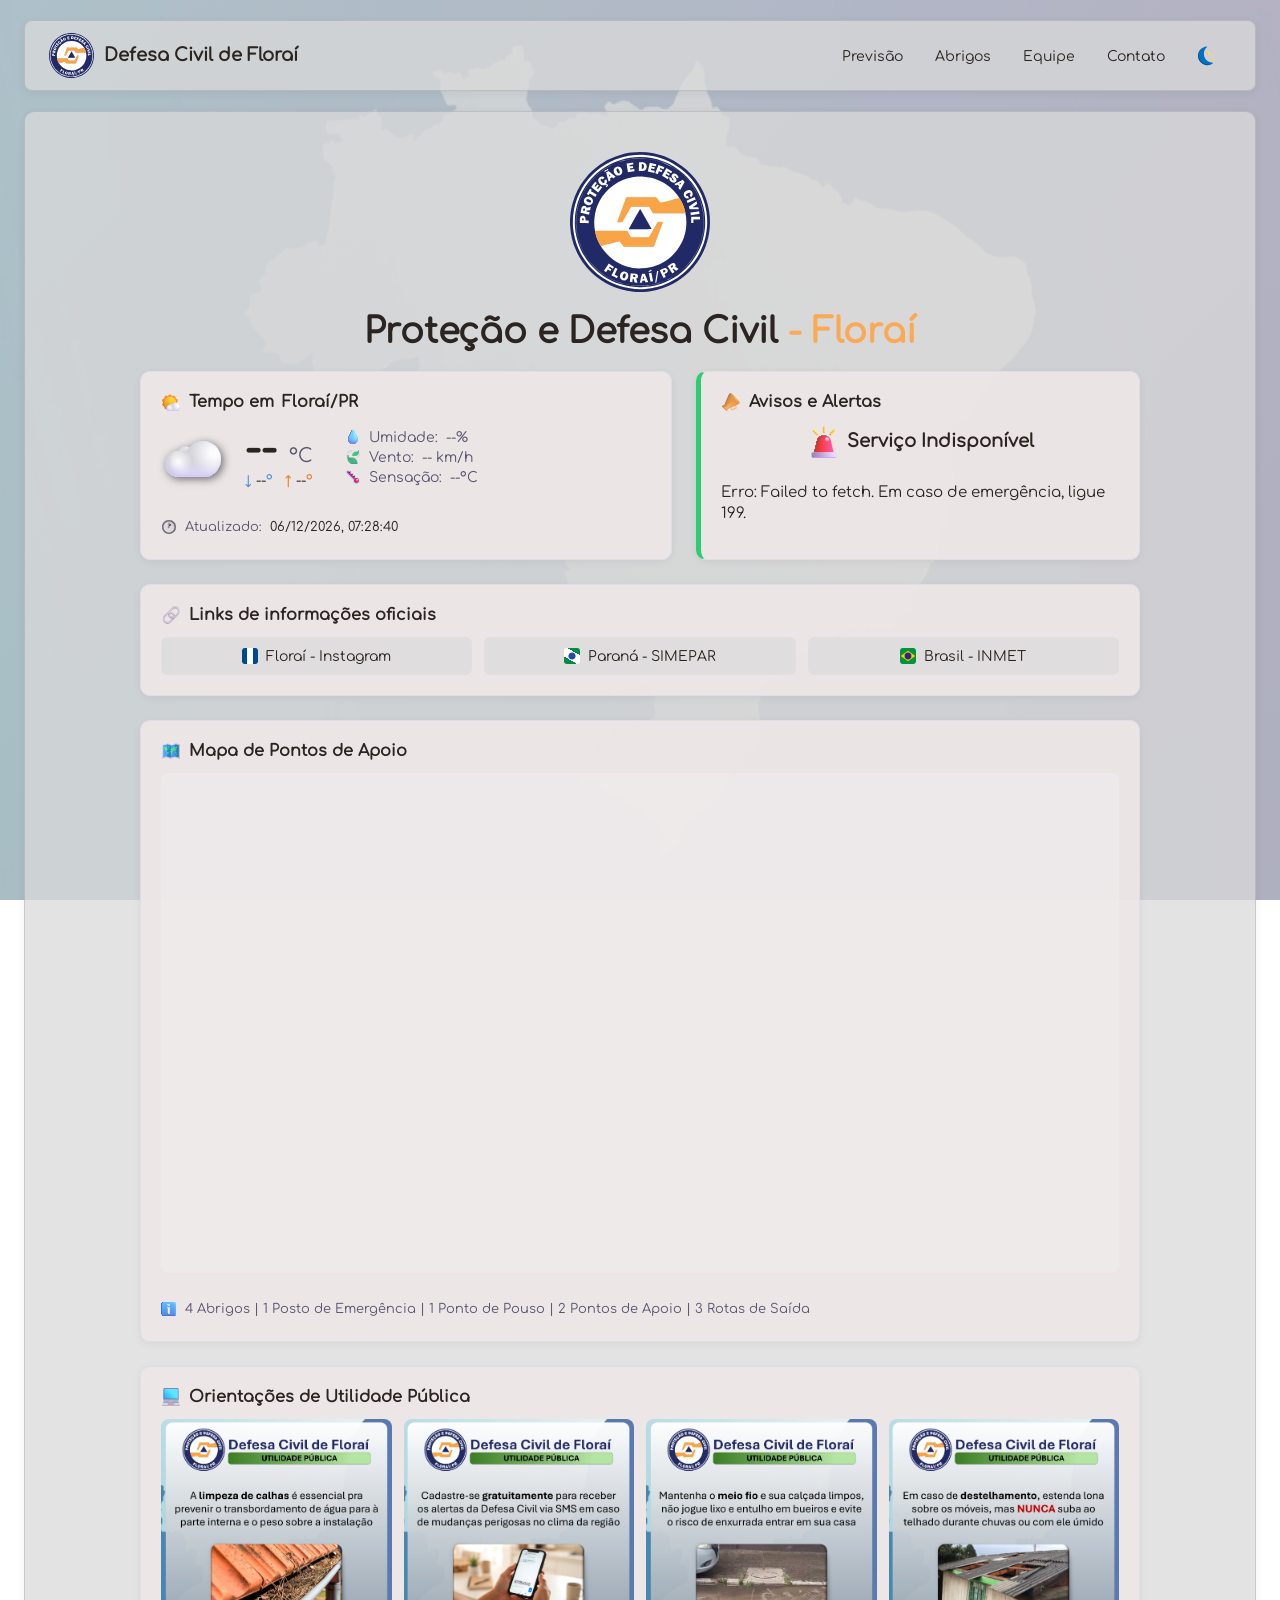
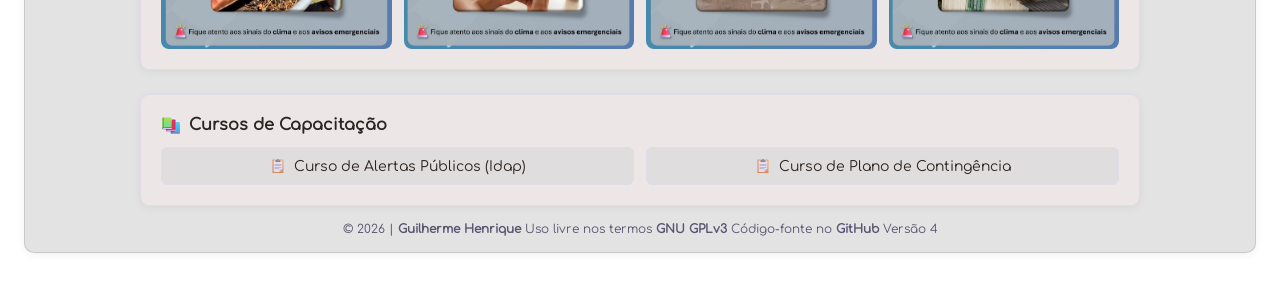
==== commit efba99ed: "Atualização Versão 4 Removidos brasões e logotipos oficiais para que o site represente a Defesa Civi" ====
--- a/index.html
+++ b/index.html
@@ -5,7 +5,7 @@
     <meta charset="UTF-8">
     <meta name="viewport" content="width=device-width, initial-scale=1.0, user-scalable=yes">
     <title>Defesa Civil de Floraí</title>
-    <link rel="stylesheet" href="style.css">
+    <link rel="stylesheet" href="style.css?v=4">
     <link rel="icon" type="image/svg+xml" href="@image/logotipos/defciv.svg">
 </head>
 
@@ -203,7 +203,7 @@
             </div>
             <span class="rodape">&copy; 2026 | <a href="https://ghenrique.com.br" target="_blank" rel="noopener noreferrer">Guilherme Henrique</a>
                 <br class="mobile-break"> Uso livre nos termos <a href="https://www.gnu.org/licenses/gpl-3.0.html" target="_blank" rel="noopener noreferrer">GNU GPLv3</a>
-                <br class="mobile-break"> Código-fonte em: <a href="https://github.com/thegui44/DefesaCivil.git" target="_blank" rel="noopener noreferrer">GitHub</a>
+                <br class="mobile-break"> Código-fonte no <a href="https://github.com/thegui44/DefesaCivil.git" target="_blank" rel="noopener noreferrer">GitHub</a>
                 <br class="mobile-break"> Versão 4
             </span>
         </div>
@@ -333,7 +333,7 @@
         </div>
     </div>
 
-    <script src="script.js"></script>
+    <script src="script.js?v=4"></script>
 
 </body>
 
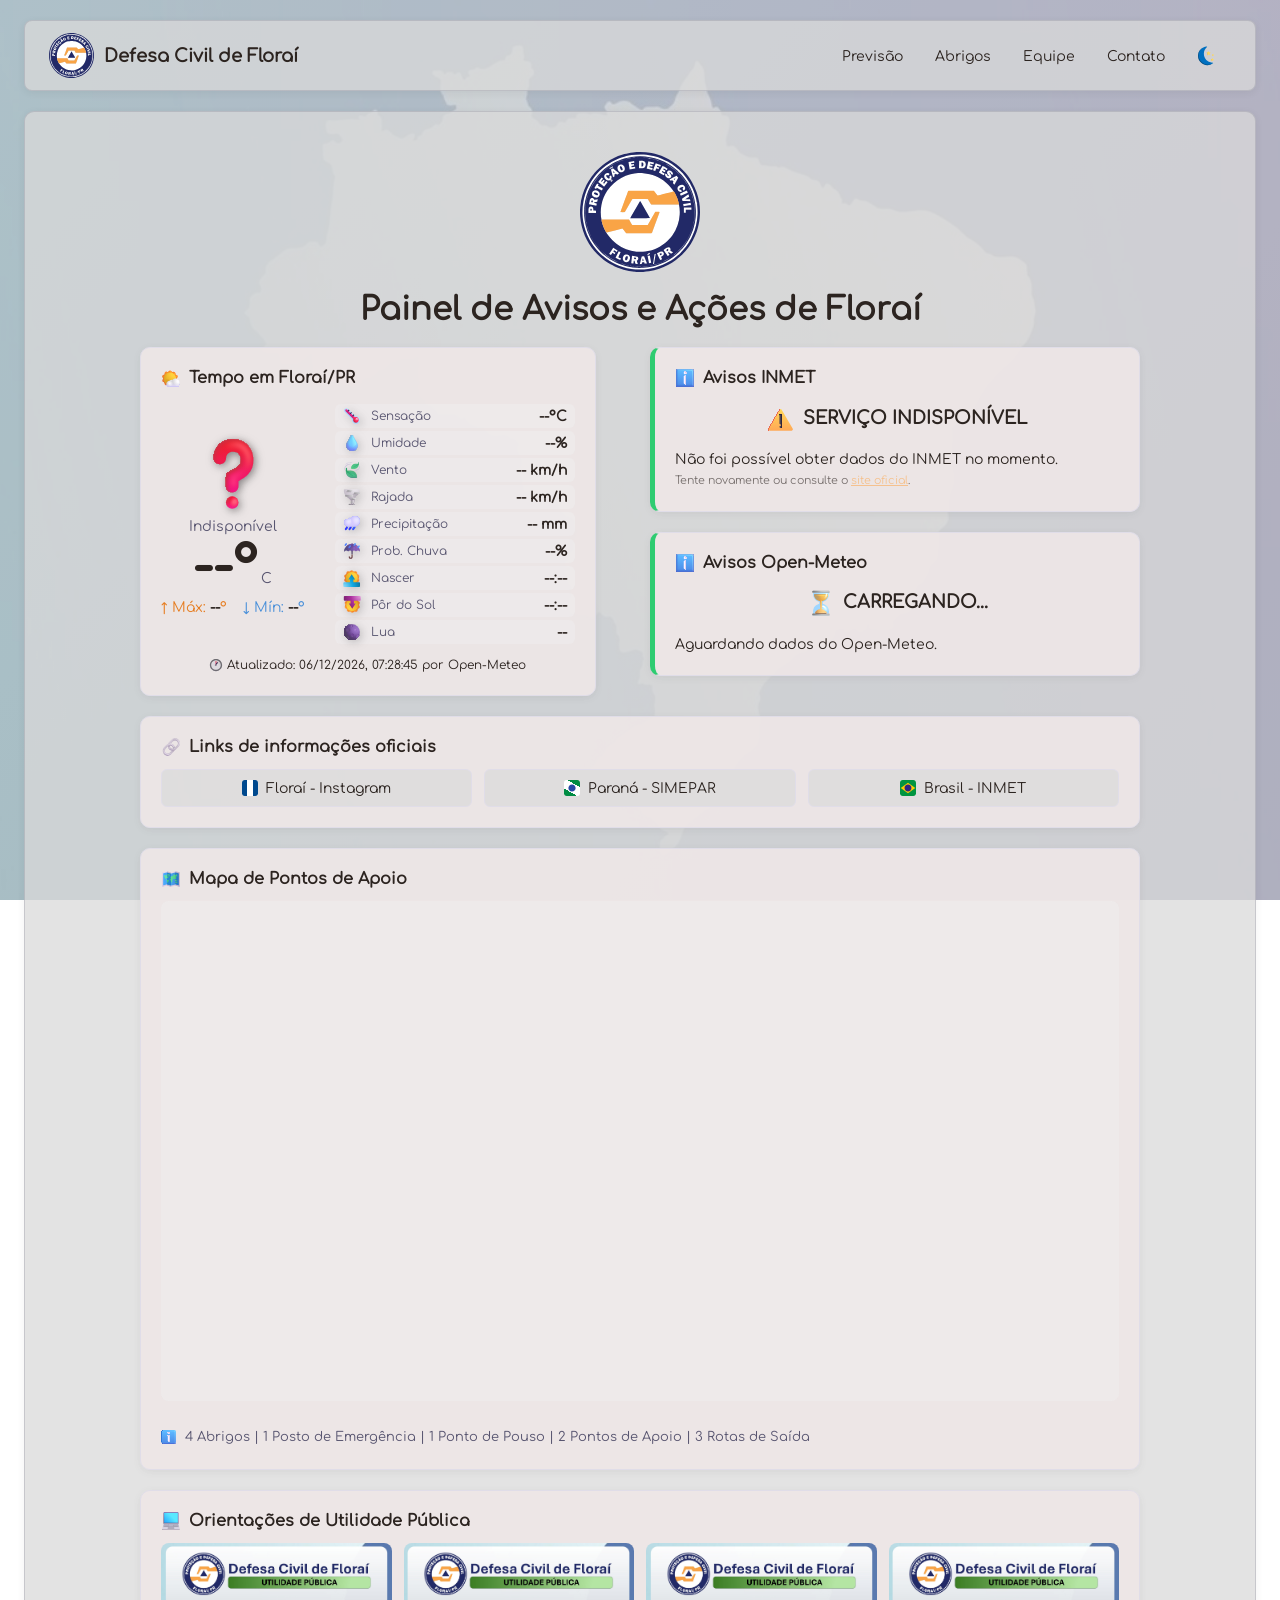
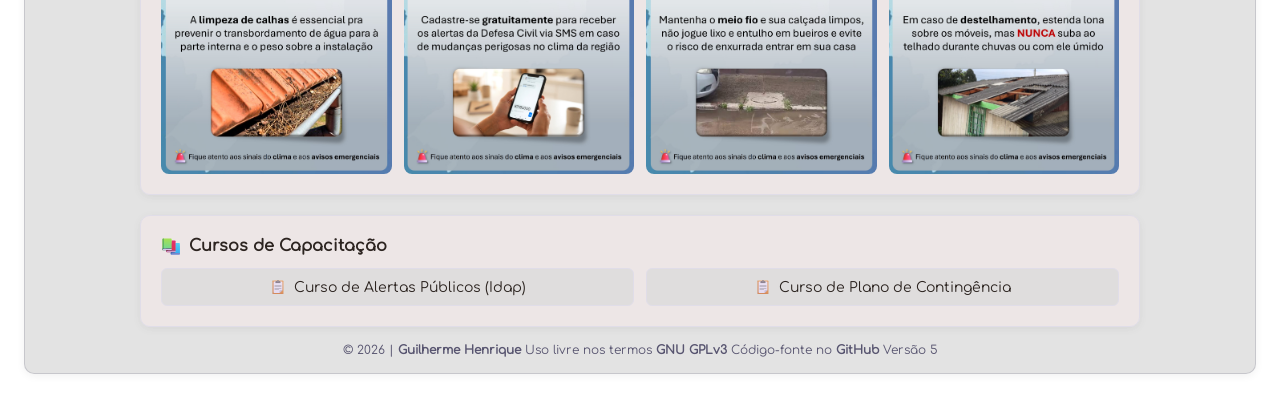
==== commit a5e783ba: "Atualização 5 Remoção dos alertas no modal de previsão (Não haverá mais necessidade de repetir os al" ====
--- a/index.html
+++ b/index.html
@@ -5,7 +5,7 @@
     <meta charset="UTF-8">
     <meta name="viewport" content="width=device-width, initial-scale=1.0, user-scalable=yes">
     <title>Defesa Civil de Floraí</title>
-    <link rel="stylesheet" href="style.css?v=4">
+    <link rel="stylesheet" href="style.css?v=5">
     <link rel="icon" type="image/svg+xml" href="@image/logotipos/defciv.svg">
 </head>
 
@@ -19,19 +19,19 @@
 
     <div class="container">
 
-        <!-- Barra de Navegação -->
+        <!-- ========== BARRA DE NAVEGAÇÃO ========== -->
         <nav class="navbar">
             <div class="nav-container">
-                <!-- Logo (esquerda no desktop, centralizado no mobile) -->
+
                 <div class="logo">
                     <img src="@image/logotipos/defciv.svg" alt="Logo Defesa Civil" class="logo-img">
                     <span class="logo-text">Defesa Civil de Floraí</span>
                 </div>
 
-                <!-- Menu Desktop (visível apenas em desktop) -->
+                <!-- Menu Desktop -->
                 <ul class="nav-menu nav-menu-desktop">
                     <li class="nav-item">
-                        <a href="#" class="nav-link" onclick="openModal('modal-alertas')">Previsão</a>
+                        <a href="#" class="nav-link" onclick="openModal('modal-previsao')">Previsão</a>
                     </li>
                     <li class="nav-item">
                         <a href="#" class="nav-link" onclick="openModal('modal-abrigos')">Abrigos</a>
@@ -49,10 +49,10 @@
                     </li>
                 </ul>
 
-                <!-- Menu Mobile (visível apenas em mobile - logo centralizado com botões embaixo) -->
+                <!-- Menu Mobile -->
                 <ul class="nav-menu nav-menu-mobile">
                     <li class="nav-item">
-                        <a href="#" class="nav-link" onclick="openModal('modal-alertas')">Previsão</a>
+                        <a href="#" class="nav-link" onclick="openModal('modal-previsao')">Previsão</a>
                     </li>
                     <li class="nav-item">
                         <a href="#" class="nav-link" onclick="openModal('modal-abrigos')">Abrigos</a>
@@ -69,76 +69,162 @@
                         </button>
                     </li>
                 </ul>
+
             </div>
         </nav>
 
-        <!-- Área de Conteúdo -->
-        <div class="search-hero">
-            <div class="search-container">
-
-                <div class="hero-image-desktop">
+        <!-- ========== CONTEÚDO PRINCIPAL ========== -->
+        <div class="main-content">
+            <div class="content-wrapper">
+
+                <!-- Logo no topo -->
+                <div class="hero-image">
                     <img src="@image/logotipos/defciv.svg" alt="Defesa Civil Floraí" class="hero-icon">
                 </div>
 
-                <!-- Título do Website -->
-                <h1 class="hero-title">
-                    Proteção e Defesa Civil 
-                    <span class="hero-divider">-</span>
-                    <span class="hero-city"><span>Floraí</span></span>
+                <!-- Título -->
+                <h1 class="main-title">
+                    Painel de Avisos e Ações de Floraí
                 </h1>
 
+                <!-- ========== GRID DE CARDS ========== -->
                 <div class="dashboard-grid">
 
-                    <!-- Card do Tempo Atual -->
-                    <div class="dashboard-card">
+                    <!-- ===== CARD DO TEMPO ===== -->
+                    <div class="weather-column">
+                        <div class="dashboard-card  weather-card">
+                            <div class="card-title weather-card-title">
+                                <img src="@image/icones/sol-nuvem.svg" alt="Ícone" class="icone"> 
+                                <span>Tempo em <span id="weather-city">Carregando...</span></span>
+                            </div>
+
+                            <div class="weather-grid">
+                                <!-- Coluna Esquerda -->
+                                <div class="weather-col-left">
+                                    <div class="weather-icon-big" id="weather-icon">
+                                        <img src="@image/icones/tempo.svg" alt="Ícone">
+                                    </div>
+                                    <div class="weather-condition" id="weather-condition">Carregando...</div>
+                                    <div class="weather-temp-block">
+                                        <span class="weather-temp-value" id="weather-temp">--°</span>
+                                        <span class="weather-temp-unit">C</span>
+                                    </div>
+                                    <div class="weather-minmax">
+                                        <span class="weather-max">↑ Máx: <strong id="weather-max">--</strong>°</span>
+                                        <span class="weather-min">↓ Mín: <strong id="weather-min">--</strong>°</span>
+                                    </div>
+                                </div>
+
+                                <!-- Coluna Direita -->
+                                <div class="weather-col-right">
+                                    <div class="weather-detail-item">
+                                        <img src="@image/icones/calor.svg" alt="Sensação" class="detail-icon">
+                                        <span class="detail-label">Sensação</span>
+                                        <span class="detail-value" id="weather-feels">--°C</span>
+                                    </div>
+                                    <div class="weather-detail-item">
+                                        <img src="@image/icones/gota.svg" alt="Umidade" class="detail-icon">
+                                        <span class="detail-label">Umidade</span>
+                                        <span class="detail-value" id="weather-humidity">--%</span>
+                                    </div>
+                                    <div class="weather-detail-item">
+                                        <img src="@image/icones/vento.svg" alt="Vento" class="detail-icon">
+                                        <span class="detail-label">Vento</span>
+                                        <span class="detail-value" id="weather-wind">-- km/h</span>
+                                    </div>
+                                    <div class="weather-detail-item">
+                                        <img src="@image/icones/tornado.svg" alt="Rajada" class="detail-icon">
+                                        <span class="detail-label">Rajada</span>
+                                        <span class="detail-value" id="weather-gust">-- km/h</span>
+                                    </div>
+                                    <div class="weather-detail-item">
+                                        <img src="@image/icones/chuva.svg" alt="Precipitação" class="detail-icon">
+                                        <span class="detail-label">Precipitação</span>
+                                        <span class="detail-value" id="weather-precip">-- mm</span>
+                                    </div>
+                                    <div class="weather-detail-item">
+                                        <img src="@image/icones/probabilidade.svg" alt="Probabilidade" class="detail-icon">
+                                        <span class="detail-label">Prob. Chuva</span>
+                                        <span class="detail-value" id="weather-rain-prob">--%</span>
+                                    </div>
+                                    <div class="weather-detail-item">
+                                        <img src="@image/icones/nascer.svg" alt="Nascer" class="detail-icon">
+                                        <span class="detail-label">Nascer</span>
+                                        <span class="detail-value" id="weather-sunrise">--:--</span>
+                                    </div>
+                                    <div class="weather-detail-item">
+                                        <img src="@image/icones/por-sol.svg" alt="Pôr do sol" class="detail-icon">
+                                        <span class="detail-label">Pôr do Sol</span>
+                                        <span class="detail-value" id="weather-sunset">--:--</span>
+                                    </div>
+                                    <div class="weather-detail-item">
+                                        <img src="@image/icones/luanova.svg" alt="Lua" class="detail-icon" id="weather-moon-img">
+                                        <span class="detail-label">Lua</span>
+                                        <span class="detail-value" id="weather-moon-text">--</span>
+                                    </div>
+                                </div>
+                            </div>
+
+                            <div class="weather-update">
+                                <span class="weather-updated-time">
+                                    <img src="@image/icones/relogio.svg" alt="Ícone" class="icone-peq"> 
+                                    Atualizado: <span id="weather-updated">--/--/---- --:--</span> por Open-Meteo
+                                </span>
+                            </div>
+
+                        </div>
+                    </div>
+
+                    <!-- ===== CARDS DE ALERTAS ===== -->
+                    <div class="alerts-column">
+
+                        <!-- Alerta INMET -->
+                        <div id="alert-card-inmet" class="dashboard-card alert-card alert-normal">
+                            <div class="card-title">
+                                <img src="@image/icones/info.svg" alt="Ícone" class="icone"> Avisos INMET
+                            </div>
+                            <div class="alert-content-box">
+                                <div>
+                                    <div id="alert-headline-inmet" class="alert-title-text">
+                                        <img src="@image/icones/check.svg" alt="Ícone" class="icone"> 
+                                        Carregando...
+                                    </div>
+                                    <br>
+                                    <div id="alert-description-inmet" class="alert-desc-text">
+                                        Aguardando dados do INMET.
+                                    </div>
+                                    <div id="alert-period-inmet" class="alert-time-text" style="display:none;"></div>
+                                </div>
+                            </div>
+                        </div>
+
+                        <!-- Alerta Open-Meteo -->
+                        <div id="alert-card-openmeteo" class="dashboard-card alert-card alert-normal">
+                            <div class="card-title">
+                                <img src="@image/icones/info.svg" alt="Ícone" class="icone"> Avisos Open-Meteo
+                            </div>
+                            <div class="alert-content-box">
+                                <div>
+                                    <div id="alert-headline-openmeteo" class="alert-title-text">
+                                        <img src="@image/icones/check.svg" alt="Ícone" class="icone"> 
+                                        Carregando...
+                                    </div>
+                                    <br>
+                                    <div id="alert-description-openmeteo" class="alert-desc-text">
+                                        Aguardando dados do Open-Meteo.
+                                    </div>
+                                    <div id="alert-period-openmeteo" class="alert-time-text" style="display:none;"></div>
+                                </div>
+                            </div>
+                        </div>
+
+                    </div>
+
+                    <!-- ===== LINKS OFICIAIS ===== -->
+                    <div class="dashboard-card full">
                         <div class="card-title">
-                            <img src="@image/icones/sol-nuvem.svg" alt="Ícone" class="icone"> Tempo em<span id="weather-city">Carregando...</span>
-                        </div>
-                        <div class="weather-info">
-                            <div class="weather-icon-big" id="weather-icon">
-                                <img src="@image/icones/tempo.svg" alt="Ícone" class="icone">
-                            </div>
-
-                            <div>
-                                <div class="weather-temp" id="weather-temp">--° <small>C</small></div>
-                                <div class="weather-temp-minmax">
-                                    <span class="min">↓ <span id="weather-min">--</span>°</span>
-                                    <span class="max">↑ <span id="weather-max">--</span>°</span>
-                                </div>
-                            </div>
-
-                            <div>
-                                <div class="weather-details">
-                                    <span class="centralizar-info"><img src="@image/icones/gota.svg" alt="Ícone" class="icone-peq"> Umidade: <span id="weather-humidity">--%</span></span>
-                                    <span class="centralizar-info"><img src="@image/icones/vento.svg" alt="Ícone" class="icone-peq"> Vento: <span id="weather-wind">-- km/h</span></span>
-                                    <span class="centralizar-info"><img src="@image/icones/calor.svg" alt="Ícone" class="icone-peq"> Sensação: <span id="weather-feels">--°C</span></span>
-                                </div>
-                            </div>
-                        </div>
-                        <div class="centralizar-update">
-                            <img src="@image/icones/relogio.svg" alt="Ícone" class="icone-peq"> Atualizado: <span id="weather-updated">--/--/---- --:--</span>
-                        </div>
-                    </div>
-
-                    <!-- Card de Avisos e Alertas -->
-                    <div id="alert-card" class="dashboard-card alert-normal">
-                        <div class="card-title">
-                            <img src="@image/icones/megafone.svg" alt="Ícone" class="icone"> Avisos e Alertas
-                        </div>
-                        <div class="alert-content-box">
-                            <div>
-                                <div id="alert-headline" class="alert-title-text"><img src="@image/icones/check.svg" alt="Ícone" class="icone"> Condições Normais</div><br>
-                                <div id="alert-description" class="alert-desc-text">
-                                    Não há avisos emergenciais para Floraí/PR neste momento. Aproveite para se prevenir com nossas orientações no <a href="https://www.instagram.com/defesacivilflorai"> @defesacivilflorai</a>
-                                </div>
-                                <div id="alert-period" class="alert-time-text" style="display:none;"></div>
-                            </div>
-                        </div>
-                    </div>
-
-                    <!-- Card dos Links Oficiais -->
-                    <div class="dashboard-card full">
-                        <div class="card-title"><img src="@image/icones/link.svg" alt="Ícone" class="icone"> Links de informações oficiais</div>
+                            <img src="@image/icones/link.svg" alt="Ícone" class="icone"> Links de informações oficiais
+                        </div>
                         <div class="links-grid">
                             <a href="https://www.instagram.com/defesacivilflorai/" target="_blank" rel="noopener noreferrer" class="theme-link-btn">
                                 <img src="@image/logotipos/FL.svg" alt="Ícone" class="icone-peq"> Floraí - Instagram
@@ -152,9 +238,11 @@
                         </div>
                     </div>
 
-                    <!-- Card do Mapa de Apoio -->
+                    <!-- ===== MAPA ===== -->
                     <div class="dashboard-card full">
-                        <div class="card-title"><img src="@image/icones/mapa.svg" alt="Ícone" class="icone"> Mapa de Pontos de Apoio</div>
+                        <div class="card-title">
+                            <img src="@image/icones/mapa.svg" alt="Ícone" class="icone"> Mapa de Pontos de Apoio
+                        </div>
                         <div class="map-wrapper">
                             <iframe src="https://www.google.com/maps/d/embed?mid=1QePHcw0cHKCdaEF1GNpDlZ3kb4R15qs&ehbc=2E312F&noprof=1" allowfullscreen loading="lazy"></iframe>
                         </div>
@@ -163,32 +251,21 @@
                         </div>
                     </div>
 
-                    <!-- Card de Recomendações -->
+                    <!-- ===== RECOMENDAÇÕES ===== -->
                     <div class="dashboard-card full">
-                        <div class="card-title"><img src="@image/icones/note.svg" alt="Ícone" class="icone"> Orientações de Utilidade Pública</div>
+                        <div class="card-title">
+                            <img src="@image/icones/note.svg" alt="Ícone" class="icone"> Orientações de Utilidade Pública
+                        </div>
                         <div class="instagram-grid" id="instagramGrid">
-                            <div class="insta-item">
-                                <img src="@image/icones/foto.svg" alt="Ícone" class="icone">
-                                <div class="insta-overlay">@defesacivilflorai</div>
-                            </div>
-                            <div class="insta-item">
-                                <img src="@image/icones/foto.svg" alt="Ícone" class="icone">
-                                <div class="insta-overlay">@defesacivilflorai</div>
-                            </div>
-                            <div class="insta-item">
-                                <img src="@image/icones/foto.svg" alt="Ícone" class="icone">
-                                <div class="insta-overlay">@defesacivilflorai</div>
-                            </div>
-                            <div class="insta-item">
-                                <img src="@image/icones/foto.svg" alt="Ícone" class="icone">
-                                <div class="insta-overlay">@defesacivilflorai</div>
-                            </div>
-                        </div>
-                    </div>
-
-                    <!-- Cursos para Agentes -->
+                            <!-- Preenchido pelo JavaScript -->
+                        </div>
+                    </div>
+
+                    <!-- ===== CURSOS ===== -->
                     <div class="dashboard-card full">
-                        <div class="card-title"><img src="@image/icones/livros.svg" alt="Ícone" class="icone"> Cursos de Capacitação</div>
+                        <div class="card-title">
+                            <img src="@image/icones/livros.svg" alt="Ícone" class="icone"> Cursos de Capacitação
+                        </div>
                         <div class="links-grid">
                             <a href="https://www.escolavirtual.gov.br/curso/885" target="_blank" rel="noopener noreferrer" class="theme-link-btn">
                                 <img src="@image/icones/prancheta.svg" alt="Ícone" class="icone-peq"> Curso de Alertas Públicos (Idap)
@@ -201,34 +278,28 @@
 
                 </div>
             </div>
+
+            <!-- ========== RODAPÉ ========== -->
             <span class="rodape">&copy; 2026 | <a href="https://ghenrique.com.br" target="_blank" rel="noopener noreferrer">Guilherme Henrique</a>
                 <br class="mobile-break"> Uso livre nos termos <a href="https://www.gnu.org/licenses/gpl-3.0.html" target="_blank" rel="noopener noreferrer">GNU GPLv3</a>
                 <br class="mobile-break"> Código-fonte no <a href="https://github.com/thegui44/DefesaCivil.git" target="_blank" rel="noopener noreferrer">GitHub</a>
-                <br class="mobile-break"> Versão 4
+                <br class="mobile-break"> Versão 5
             </span>
         </div>
     </div>
 
-    <!-- ===== Modais da Barra de Navegação ===== -->
-
-    <!-- Modal de Alerta -->
-    <div class="modal" id="modal-alertas">
+    <!-- ========== MODAIS ========== -->
+
+    <!-- Modal Previsão -->
+    <div class="modal" id="modal-previsao">
         <div class="modal-content">
-            <button class="modal-close" onclick="closeModal('modal-alertas')">
+            <button class="modal-close" onclick="closeModal('modal-previsao')">
                 <img src="@image/icones/close.svg" alt="Fechar" width="24" height="24">
             </button>
-            <h2 class="modal-title"><img src="@image/icones/pc.svg" alt="Ícone" class="icone"> Painel do Clima</h2>
-            <p class="modal-desc">Painel climático atual e previsão para os próximos dias</p>
-            <div style="display:flex;flex-direction:column;gap:12px;">
-                <div style="display:flex;align-items:center;gap:12px;padding:12px 16px;background:var(--card-bg);border-radius:8px;">
-                    <div>
-                        <main>
-                            <div id="painel-alertas" class="painel-container">
-                                <p class="carregando"><img src="@image/icones/tempo.svg" alt="Ícone" class="icone-peq"> Buscando dados meteorológicos...</p>
-                            </div>
-                        </main>
-                    </div>
-                </div>
+            <h2 class="modal-title"><img src="@image/icones/calendario.svg" alt="Ícone" class="icone"> Previsão para os Próximos Dias</h2>
+            <p class="modal-desc">Previsão do tempo para os próximos dias em Floraí</p>
+            <div id="painel-previsao" class="painel-container">
+                <p class="carregando"><img src="@image/icones/calendario.svg" alt="Ícone" class="icone-peq"> Carregando previsão...</p>
             </div>
             <div style="margin-top:16px;padding:12px;background:rgba(250,169,84,0.1);border-radius:8px;text-align:center;font-size:0.85rem;color:var(--text-secondary);display:inline-flex;align-items:center;justify-content:center;gap:8px;width:100%;">
                 <img src="@image/icones/monofone.svg" alt="Telefone" class="icone-peq"> Emergência: <strong>199</strong> | Defesa Civil: (44) 3242-8300
@@ -236,7 +307,7 @@
         </div>
     </div>
 
-    <!-- Modal de Abrigos -->
+    <!-- Modal Abrigos -->
     <div class="modal" id="modal-abrigos">
         <div class="modal-content">
             <button class="modal-close" onclick="closeModal('modal-abrigos')">
@@ -244,15 +315,14 @@
             </button>
             <h2 class="modal-title"><img src="@image/icones/casa.svg" alt="Ícone" class="icone"> Abrigos e Pontos de Apoio</h2>
             <p class="modal-desc">Locais seguros para acolhimento em situações de emergência. Clique em cada abrigo para ver mais informações.</p>
-            <div id="abrigos-container">
-            </div>
+            <div id="abrigos-container"></div>
             <div style="margin-top:16px;padding:12px;background:rgba(250,169,84,0.1);border-radius:8px;text-align:center;font-size:0.85rem;color:var(--text-secondary);display:inline-flex;align-items:center;justify-content:center;gap:8px;width:100%;">
                 <img src="@image/icones/monofone.svg" alt="Telefone" class="icone-peq"> Emergência: <strong>199</strong> | Defesa Civil: (44) 3242-8300
             </div>
         </div>
     </div>
 
-    <!-- Modal de Equipe -->
+    <!-- Modal Equipe -->
     <div class="modal" id="modal-equipe">
         <div class="modal-content">
             <button class="modal-close" onclick="closeModal('modal-equipe')">
@@ -280,7 +350,7 @@
         </div>
     </div>
 
-    <!-- Modal de Contatos -->
+    <!-- Modal Contato -->
     <div class="modal" id="modal-contato">
         <div class="modal-content">
             <button class="modal-close" onclick="closeModal('modal-contato')">
@@ -321,7 +391,24 @@
         </div>
     </div>
 
-    <!-- Visualizador de Imagens -->
+    <!-- Modal Outros Alertas -->
+    <div class="modal" id="modal-outros-alertas">
+        <div class="modal-content">
+            <button class="modal-close" onclick="closeModal('modal-outros-alertas')">
+                <img src="@image/icones/close.svg" alt="Fechar" width="24" height="24">
+            </button>
+            <h2 class="modal-title"><img src="@image/icones/megafone.svg" alt="Ícone" class="icone"> Outros Alertas Ativos</h2>
+            <p class="modal-desc">Todos os alertas ativos para a região</p>
+            <div id="outros-alertas-container">
+                <!-- Preenchido pelo JavaScript -->
+            </div>
+            <div style="margin-top:16px;padding:12px;background:rgba(250,169,84,0.1);border-radius:8px;text-align:center;font-size:0.85rem;color:var(--text-secondary);display:inline-flex;align-items:center;justify-content:center;gap:8px;width:100%;">
+                <img src="@image/icones/monofone.svg" alt="Telefone" class="icone-peq"> Emergência: <strong>199</strong> | Defesa Civil: (44) 3242-8300
+            </div>
+        </div>
+    </div>
+
+    <!-- ========== LIGHTBOX ========== -->
     <div class="lightbox" id="lightbox" onclick="closeLightbox()">
         <div class="lightbox-content" onclick="event.stopPropagation()">
             <button class="lightbox-close" onclick="closeLightbox()">✕</button>
@@ -333,7 +420,7 @@
         </div>
     </div>
 
-    <script src="script.js?v=4"></script>
+    <script src="script.js?v=5"></script>
 
 </body>
 
--- a/style.css
+++ b/style.css
@@ -3,7 +3,10 @@
     src: url('comfortaa.woff2') format('woff2');
 }
 
-/* RESET & BASE */
+/* ============================================
+   RESET & VARIÁVEIS
+   ============================================ */
+
 * {
     margin: 0;
     padding: 0;
@@ -25,24 +28,28 @@
     --primary-dark: #3D3A4F;
     --secondary: #FAA954;
 
+    /* Fundos */
     --bg-glass: rgba(218, 218, 218, 0.745);
     --bg-card: rgba(238, 230, 230, 0.915);
     --bg-volume: rgba(240, 240, 240, 0.5);
     --bg-status: rgba(0, 0, 0, 0.05);
     --bg-sidebar: rgba(254, 254, 254, 0.95);
 
+    /* Textos */
     --text-primary: #2C2420;
     --text-secondary: #585570;
     --text-gray: #8A7A70;
 
+    /* Bordas */
     --border-glass: rgba(88, 85, 112, 0.2);
     --border-light: #E0DDE8;
 
+    /* Sombras */
     --shadow-color: rgba(0, 0, 0, 0.08);
     --shadow-card: 0 2px 8px rgba(0, 0, 0, 0.06);
+    --shadow-modal: 0 20px 60px rgba(0, 0, 0, 0.3);
 
     --success: #00B050;
-
     --overlay-color: rgba(88, 85, 112, 0.15);
 
     --icon-filter: none;
@@ -79,6 +86,7 @@
 
     --shadow-color: rgba(0, 0, 0, 0.5);
     --shadow-card: none;
+    --shadow-modal: 0 20px 60px rgba(0, 0, 0, 0.5);
 
     --overlay-color: rgba(0, 0, 0, 0.5);
 
@@ -109,6 +117,7 @@
     --text-secondary: #585570;
     --card-bg: var(--bg-card);
     --shadow: var(--shadow-card);
+    --shadow-modal: 0 20px 60px rgba(0, 0, 0, 0.3);
     --border: var(--border-light);
     --search-bg: #ffffff;
     --search-border: #E0DDE8;
@@ -117,7 +126,28 @@
     --hover-text: #000000;
 }
 
-/* BACKGROUND */
+/* ============================================
+   BASE
+   ============================================ */
+
+* {
+    margin: 0;
+    padding: 0;
+    box-sizing: border-box;
+}
+
+body {
+    font-family: 'Comfortaa', 'Segoe UI', Tahoma, Geneva, Verdana, sans-serif;
+    min-height: 100vh;
+    display: flex;
+    justify-content: center;
+    align-items: center;
+}
+
+p, h3, span {
+    color: var(--text-primary);
+}
+
 .background-overlay {
     position: fixed;
     top: 0;
@@ -146,27 +176,9 @@
     background: var(--overlay);
 }
 
-body {
-    font-family: 'Comfortaa', 'Segoe UI', Tahoma, Geneva, Verdana, sans-serif;
-    min-height: 100vh;
-    margin: 0;
-    padding: 0;
-    position: relative;
-    display: flex;
-    justify-content: center;
-    align-items: center;
-}
-
-p,
-h3,
-span {
-    color: var(--text-primary);
-}
-
-.bold {
-    font-weight: 500;
-    font-size: 0.9rem;
-}
+/* ============================================
+   CONTAINER PRINCIPAL
+   ============================================ */
 
 .container {
     width: 100%;
@@ -186,7 +198,6 @@
 
 .navbar {
     background: var(--glass-bg);
-    backdrop-filter: none;
     border-radius: 8px;
     border: 1px solid var(--glass-border);
     padding: 12px 24px;
@@ -206,7 +217,6 @@
 .logo {
     display: flex;
     align-items: center;
-    line-height: 1;
     gap: 10px;
 }
 
@@ -225,31 +235,20 @@
     color: var(--dc-orange);
 }
 
-/* Menu Desktop - layout horizontal */
 .nav-menu-desktop {
     display: flex;
     list-style: none;
     gap: 4px;
-    margin: 0;
-    padding: 0;
-    align-items: center;
-}
-
-/* Menu Mobile - oculto por padrão */
+    align-items: center;
+}
+
 .nav-menu-mobile {
     display: none;
     list-style: none;
     gap: 4px;
-    margin: 0;
-    padding: 0;
-    align-items: center;
     flex-wrap: wrap;
     justify-content: center;
     width: 100%;
-}
-
-.nav-item {
-    position: relative;
 }
 
 .nav-link,
@@ -280,79 +279,11 @@
     display: block;
 }
 
-.centralizar-update {
-    display: inline-flex;
-    align-items: center;
-    justify-content: center;
-    gap: 8px;
-    margin-top: 12px;
-    font-size: 0.8rem;
-    color: var(--text-secondary);
-    padding-top: 1rem;
-}
-
-.centralizar-info {
-    display: inline-flex;
-    align-items: center;
-    justify-content: left;
-    gap: 8px;
-    margin-left: 12px;
-    font-size: 0.8rem;
-    color: var(--text-secondary);
-}
-
-/* Padronização para ícones SVG JS */
-.weather-emoji,
-.modal-icon,
-.nav-icon,
-.alert-icon {
-    width: 24px;
-    height: 24px;
-    display: inline-block;
-    vertical-align: middle;
-    flex-shrink: 0;
-}
-
-/* Tamanhos específicos */
-.weather-emoji {
-    width: 64px;
-    height: 64px;
-}
-
-.modal-icon {
-    width: 32px;
-    height: 32px;
-}
-
-.alert-icon {
-    width: 36px;
-    height: 36px;
-}
-
-.icone {
-    width: 20px;
-    height: 20px;
-}
-
-.icone-peq {
-    width: 16px;
-    height: 16px;
-}
-
-/* HERO / CONTEÚDO PRINCIPAL */
-.hero-image-desktop {
-    display: block;
-    margin-bottom: 16px;
-    text-align: center;
-}
-
-.hero-image-desktop .hero-icon {
-    width: 140px;
-    height: 140px;
-    transition: transform 0.3s ease;
-}
-
-.search-hero {
+/* ============================================
+   CONTEÚDO PRINCIPAL
+   ============================================ */
+
+.main-content {
     flex: 1;
     flex-direction: column;
     justify-content: center;
@@ -361,53 +292,71 @@
     padding: 40px 16px 20px 16px;
     margin: 20px 0;
     background: var(--glass-bg);
-    backdrop-filter: none;
     border-radius: 10px;
     border: 1px solid var(--glass-border);
     box-shadow: var(--shadow);
     transition: all 0.3s ease;
 }
 
-.search-container {
+.content-wrapper {
     max-width: 1000px;
     margin: 0 auto;
     width: 100%;
 }
 
-/* TÍTULO PRINCIPAL */
-.hero-title {
-    font-size: 2.2rem;
+/* ============================================
+   TÍTULO PRINCIPAL
+   ============================================ */
+
+.hero-image {
+    display: block;
+    margin-bottom: 16px;
+    text-align: center;
+}
+
+.hero-image .hero-icon {
+    width: 120px;
+    height: 120px;
+    transition: transform 0.3s ease;
+}
+
+.main-title {
+    font-size: 2rem;
     font-weight: 700;
     color: var(--text-primary);
     margin-bottom: 8px;
 }
 
-.hero-title span {
+.main-title span {
     color: var(--dc-orange);
 }
 
-.hero-title .hero-divider {
-    display: inline;
-}
-
-.hero-title .hero-city {
-    display: inline;
-}
-
-.hero-sub {
-    font-size: 1rem;
-    color: var(--text-secondary) !important;
-    margin-bottom: 30px;
-}
-
-/* GRID DE CARDS */
+/* ============================================
+   GRID PRINCIPAL
+   ============================================ */
+
 .dashboard-grid {
     display: grid;
-    grid-template-columns: 1.2fr 1fr;
-    gap: 24px;
+    grid-template-columns: 1fr 1fr;
+    gap: 20px;
     margin-top: 20px;
 }
 
+/* Colunas */
+.weather-column {
+    grid-column: 1 / 2;
+    display: flex;
+    align-items: stretch;
+}
+
+.alerts-column {
+    grid-column: 2 / 3;
+    display: flex;
+    flex-direction: column;
+    gap: 20px;
+}
+
+/* Cards */
 .dashboard-card {
     background: var(--card-bg);
     border-radius: 10px;
@@ -437,106 +386,374 @@
     gap: 8px;
 }
 
-/* CLIMA */
-.weather-info {
-    display: flex;
-    align-items: center;
-    gap: 20px;
-    flex-wrap: wrap;
-}
-
-.weather-temp {
-    font-size: 2.5rem;
+/* ============================================
+   CARD DO TEMPO
+   ============================================ */
+
+/* Container principal do card do tempo */
+.dashboard-card.weather-card {
+    display: flex;
+    flex-direction: column;
+    height: 100%;
+}
+
+/* Título do card - sempre no topo */
+.dashboard-card.weather-card .weather-card-title {
+    flex-shrink: 0;
+    margin-bottom: 12px;
+}
+
+/* Grid do conteúdo - centralizado verticalmente */
+.dashboard-card.weather-card .weather-grid {
+    display: grid;
+    grid-template-columns: 1.2fr 2fr;
+    gap: 20px 30px;
+    align-items: center;
+    flex: 1;
+}
+
+/* Rodapé do card - sempre embaixo e centralizado */
+.dashboard-card.weather-card .weather-update {
+    flex-shrink: 0;
+    margin-top: auto;
+    padding-top: 10px;
+    font-size: 0.75rem;
+    text-align: center;
+    width: 100%;
+}
+
+.dashboard-card.weather-card .weather-update .weather-updated-time {
+    display: inline-flex;
+    align-items: center;
+    gap: 4px;
+    font-size: 0.75rem;
+    font-weight: normal;
+}
+
+.dashboard-card.weather-card .weather-update .weather-updated-time .icone-peq {
+    width: 14px;
+    height: 14px;
+}
+
+/* Coluna Esquerda */
+.weather-col-left {
+    display: flex;
+    flex-direction: column;
+    align-items: center;
+    text-align: center;
+    padding: 4px 0;
+    justify-content: center;
+    gap: 2px;
+}
+
+.weather-col-left .weather-icon-big {
+    line-height: 1;
+}
+
+.weather-col-left .weather-icon-big img {
+    width: 80px;
+    height: 80px;
+    display: block;
+    filter: drop-shadow(2px 2px 4px rgba(83, 83, 83, 0.674));
+}
+
+.weather-col-left .weather-condition {
+    font-size: 0.9rem;
+    color: var(--text-secondary);
+    font-weight: 500;
+    margin-top: 2px;
+}
+
+.weather-col-left .weather-temp-block {
+    display: flex;
+    align-items: baseline;
+    gap: 4px;
+    margin-top: 2px;
+}
+
+.weather-col-left .weather-temp-value {
+    font-size: 3.2rem;
     font-weight: 700;
     color: var(--text-primary);
 }
 
-.weather-temp small {
-    font-size: 1.2rem;
-    font-weight: 400;
+.weather-col-left .weather-temp-unit {
+    font-size: 0.9rem;
     color: var(--text-secondary);
 }
 
-.weather-details {
+.weather-col-left .weather-minmax {
+    display: flex;
+    gap: 16px;
+    margin-top: 2px;
+}
+
+.weather-col-left .weather-max {
+    font-size: 0.9rem;
+    color: #E67E22;
+}
+
+.weather-col-left .weather-max strong {
+    color: var(--text-primary);
+}
+
+.weather-col-left .weather-min {
+    font-size: 0.9rem;
+    color: #4A90D9;
+}
+
+.weather-col-left .weather-min strong {
+    color: var(--text-primary);
+}
+
+/* Coluna Direita */
+.weather-col-right {
     display: flex;
     flex-direction: column;
+    gap: 3px;
+    padding: 4px 0;
+}
+
+.weather-detail-item {
+    display: flex;
+    align-items: center;
+    gap: 10px;
+    padding: 3px 8px;
+    border-radius: 6px;
+    background: var(--bg-volume);
+    transition: background 0.2s ease;
+}
+
+.weather-detail-item:hover {
+    background: var(--bg-status);
+}
+
+.weather-detail-item .detail-icon {
+    width: 18px;
+    height: 18px;
+    flex-shrink: 0;
+    
+     filter: drop-shadow(2px 2px 4px rgba(83, 83, 83, 0.297));
+}
+
+.weather-detail-item .detail-label {
+    font-size: 0.75rem;
+    color: var(--text-secondary);
+    min-width: 55px;
+}
+
+.weather-detail-item .detail-value {
+    font-size: 0.85rem;
+    font-weight: 600;
+    color: var(--text-primary);
+    margin-left: auto;
+}
+
+/* ============================================
+   CARDS DE ALERTAS - ESTILO UNIFICADO
+   ============================================ */
+
+/* Cada card de alerta - altura automática independente */
+.dashboard-card.alert-card {
+    display: flex;
+    flex-direction: column;
+    overflow: hidden;
+    width: 100%;
+    max-width: 100%;
+    height: auto;
+    min-height: auto;
+    flex: 0 0 auto;
+}
+
+.dashboard-card.alert-card .alert-content-box {
+    flex: 0 0 auto;
+    overflow: hidden;
+    width: 100%;
+    max-width: 100%;
+}
+
+.dashboard-card.alert-card .alert-content-box > div {
+    width: 100%;
+    max-width: 100%;
+    overflow-wrap: break-word;
+    word-wrap: break-word;
+    word-break: break-word;
+}
+
+/* Título do alerta (ex: "Baixa Umidade") */
+.alert-title-text {
+    font-size: 1.1rem;
+    font-weight: 700;
+    text-transform: uppercase;
+    color: var(--text-primary);
+    display: flex;
+    align-items: center;
+    justify-content: center; /* ← MUDE de "flex-start" para "center" */
+    flex-wrap: wrap;
+    gap: 8px;
+    text-align: center; /* ← MUDE de "left" para "center" */
+    line-height: 1.4;
+    width: 100%;
+    max-width: 100%;
+}
+
+/* Severidade do alerta (ex: "Perigo Potencial") */
+.alert-severity-text {
+    display: none !important;
+}
+
+/* Descrição do alerta */
+.alert-desc-text {
+    font-size: 0.85rem;
+    line-height: 1.5;
+    color: var(--text-secondary);
+    text-align: left;
+    width: 100%;
+    max-width: 100%;
+    overflow-wrap: break-word;
+    word-wrap: break-word;
+    word-break: break-word;
+}
+
+/* Período do alerta */
+.alert-time-text {
+    display: inline-flex;
+    align-items: center;
     gap: 4px;
-}
-
-.weather-details span {
-    font-size: 0.85rem;
+    font-size: 0.75rem;
     color: var(--text-secondary);
-}
-
-.weather-icon-big {
-    font-size: 4rem;
-    line-height: 1;
+    margin-top: 6px;
+    font-style: italic;
+    opacity: 0.8;
+    text-align: left;
+    width: 100%;
+    max-width: 100%;
+}
+
+.alert-time-text img {
+    display: inline-block;
+    vertical-align: middle;
+}
+
+/* Ícone do alerta */
+.alert-title-text .alert-icon {
+    width: 28px;
+    height: 28px;
+    flex-shrink: 0;
+    display: inline-block;
+    vertical-align: middle;
+}
+
+/* Container do conteúdo do alerta */
+.alert-content-box {
+    display: flex;
+    align-items: flex-start;
+    gap: 12px;
+    margin-top: 4px;
+    width: 100%;
+    max-width: 100%;
+}
+
+.alert-content-box > div {
+    flex: 1;
+    min-width: 0;
+    width: 100%;
+    max-width: 100%;
+}
+
+/* Botão "outros alertas" - mantém normal */
+.btn-outros-alertas {
+    display: inline-flex;
+    align-items: center;
+    gap: 4px;
+    font-size: 0.65rem;
+    opacity: 0.8;
+    cursor: pointer;
+    background: var(--bg-glass) !important;
+    padding: 1px 10px;
+    border-radius: 12px;
+    border: 1px solid var(--text-gray) !important;
+    transition: all 0.3s ease;
+    margin-left: 4px;
+    font-weight: normal;
+    flex-shrink: 0;
+    text-transform: none; /* ← ADICIONE esta linha */
+}
+
+.btn-outros-alertas:hover {
+    background: rgba(40, 39, 39, 0.356);
+    transform: scale(1.02);
+}
+
+/* ============================================
+   ALERTAS - CORES E FUNDOS
+   ============================================ */
+
+.alert-desc-text,
+.alert-title-text,
+.alert-time-text {
+    color: var(--text-primary);
+}
+
+#alert-period {
+    color: var(--text-secondary);
+}
+
+.alert-desc-text a {
     color: var(--dc-orange);
-    filter: drop-shadow(2px 2px 4px rgba(73, 73, 73, 0.775));
-}
-
-/* Temperaturas mínima e máxima */
-.weather-temp-minmax {
-    display: flex;
-    gap: 12px;
-    font-size: 0.85rem;
-    color: var(--text-secondary);
-    margin-top: 2px;
-}
-
-.weather-temp-minmax .min {
-    color: #4A90D9;
-}
-
-.weather-temp-minmax .max {
-    color: #E67E22;
-}
-
-/* ALERTAS */
-.alert-normal {
+    text-decoration: underline;
+}
+
+.alert-desc-text a:hover {
+    color: var(--hover-text);
+}
+
+[data-theme="dark"] .alert-desc-text,
+[data-theme="dark"] .alert-title-text,
+[data-theme="dark"] .alert-time-text,
+[data-theme="dark"] #alert-period {
+    color: #e0dcd8;
+}
+
+[data-theme="dark"] .alert-desc-text a {
+    color: #faa954;
+}
+
+[data-theme="dark"] .dashboard-card.alert-normal {
+    background: rgba(45, 42, 55, 0.95);
+}
+
+[data-theme="dark"] .dashboard-card.alert-warning {
+    background: rgba(241, 196, 15, 0.15);
+}
+
+[data-theme="dark"] .dashboard-card.alert-danger {
+    background: rgba(231, 76, 60, 0.15);
+}
+
+[data-theme="light"] .dashboard-card.alert-normal {
+    background: var(--bg-card);
+}
+
+[data-theme="light"] .dashboard-card.alert-warning {
+    background: rgba(241, 196, 15, 0.12);
+}
+
+[data-theme="light"] .dashboard-card.alert-danger {
+    background: rgba(231, 76, 60, 0.10);
+}
+
+.dashboard-card.alert-normal {
     border-left: 5px solid #2ecc71;
 }
 
-.alert-warning {
+.dashboard-card.alert-warning {
     border-left: 5px solid #f1c40f;
 }
 
-.alert-danger {
+.dashboard-card.alert-danger {
     border-left: 5px solid #e74c3c;
     animation: pulse-border 2s infinite;
-}
-
-.alert-content-box {
-    display: flex;
-    align-items: flex-start;
-    gap: 15px;
-    margin-top: 10px;
-}
-
-.alert-title-text {
-    font-size: 1.1rem;
-    font-weight: bold;
-    text-align: center;
-    color: var(--text-primary);
-}
-
-.alert-desc-text {
-    font-size: 0.95rem;
-    margin-top: 4px;
-    line-height: 1.4;
-    color: var(--text-secondary);
-}
-
-.alert-desc-text a {
-    text-decoration: none;
-    color: inherit;
-    font-weight: bold;
-}
-
-.alert-time-text {
-    font-size: 0.8rem;
-    margin-top: 8px;
-    font-style: italic;
 }
 
 @keyframes pulse-border {
@@ -545,7 +762,10 @@
     100% { box-shadow: 0 0 0 0 rgba(231, 76, 60, 0); }
 }
 
-/* LINKS GRID */
+/* ============================================
+   LINKS
+   ============================================ */
+
 .links-grid {
     display: grid;
     grid-template-columns: repeat(auto-fit, minmax(200px, 1fr));
@@ -579,48 +799,10 @@
     flex-shrink: 0;
 }
 
-/* PAINEL PREVISÃO */
-.painel-container {
-    max-width: 600px;
-    margin: 0 auto;
-}
-
-.alerta-card {
-    border-radius: 8px;
-    padding: 15px;
-    margin-bottom: 15px;
-    box-shadow: 0 4px 6px rgba(0,0,0,0.1);
-    color: #fff;
-}
-
-.alerta-card h4, p {
-    color: #fff !important;
-}
-
-.severidade-verde { background-color: #2ecc71; color: #fff; }
-.severidade-moderate { background-color: #f39c12; }
-.severidade-severe { background-color: #e67e22; }
-.severidade-extreme { background-color: #c0392b; }
-
-.alerta-card h3 {
-    margin-top: 0;
-    font-size: 1.2rem;
-}
-
-.alerta-card p {
-    margin: 5px 0;
-    font-size: 0.95rem;
-}
-
-.carregando, .sem-alerta {
-    text-align: center;
-    padding: 20px;
-    background: var(--card-bg);
-    border-radius: 8px;
-    color: var(--text-secondary);
-}
-
-/* MAPA */
+/* ============================================
+   MAPA
+   ============================================ */
+
 .map-wrapper {
     border-radius: 8px;
     overflow: hidden;
@@ -635,8 +817,199 @@
 }
 
 /* ============================================
-LIGHTBOX / VISUALIZADOR DE IMAGENS
-============================================ */
+   INSTAGRAM
+   ============================================ */
+
+.instagram-grid {
+    display: grid;
+    grid-template-columns: repeat(4, 1fr);
+    gap: 12px;
+}
+
+.insta-item {
+    aspect-ratio: 1;
+    border-radius: 8px;
+    overflow: hidden;
+    background: var(--bg-volume);
+    display: flex;
+    align-items: center;
+    justify-content: center;
+    font-size: 2rem;
+    color: var(--text-secondary);
+    transition: all 0.3s ease;
+    cursor: pointer;
+    position: relative;
+}
+
+.insta-item:hover {
+    transform: scale(1.02);
+}
+
+.insta-item img {
+    width: 100%;
+    height: 100%;
+    object-fit: cover;
+}
+
+.insta-item .insta-overlay {
+    position: absolute;
+    bottom: 0;
+    left: 0;
+    right: 0;
+    padding: 8px;
+    background: linear-gradient(transparent, rgba(0,0,0,0.5));
+    color: white;
+    font-size: 0.7rem;
+    opacity: 0;
+    transition: opacity 0.3s ease;
+}
+
+.insta-item:hover .insta-overlay {
+    opacity: 1;
+}
+
+/* ============================================
+   EQUIPE
+   ============================================ */
+
+.team-grid {
+    display: grid;
+    grid-template-columns: repeat(auto-fill, minmax(160px, 1fr));
+    gap: 10px;
+}
+
+.team-member {
+    text-align: center;
+    padding: 16px;
+    background: var(--bg-glass);
+    border-radius: 8px;
+    border: 1px solid var(--border);
+    transition: all 0.3s ease;
+}
+
+.team-member:hover {
+    transform: translateY(-4px);
+    border-color: var(--dc-orange);
+}
+
+.team-avatar {
+    width: 70px;
+    height: 70px;
+    border-radius: 50%;
+    background: var(--dc-orange);
+    margin: 0 auto 10px;
+    display: flex;
+    align-items: center;
+    justify-content: center;
+    font-size: 2rem;
+    color: white;
+    overflow: hidden;
+}
+
+.team-avatar img {
+    width: 100%;
+    height: 100%;
+    object-fit: cover;
+}
+
+.team-member h4 {
+    font-size: 0.9rem;
+    color: var(--text-primary) !important;
+}
+
+.team-member p {
+    font-size: 0.75rem;
+    color: var(--text-secondary) !important;
+}
+
+/* ============================================
+   MODAIS
+   ============================================ */
+
+.modal {
+    display: none;
+    position: fixed;
+    top: 0;
+    left: 0;
+    width: 100%;
+    height: 100%;
+    background: rgba(0, 0, 0, 0.7);
+    backdrop-filter: blur(8px);
+    z-index: 2000;
+    justify-content: center;
+    align-items: center;
+    animation: modalFadeIn 0.3s ease;
+}
+
+.modal.active {
+    display: flex;
+}
+
+@keyframes modalFadeIn {
+    from {
+        opacity: 0;
+        transform: scale(0.95);
+    }
+    to {
+        opacity: 1;
+        transform: scale(1);
+    }
+}
+
+.modal-content {
+    background: var(--bg-glass);
+    border-radius: 12px;
+    padding: 32px 40px;
+    max-width: 600px;
+    width: 90%;
+    max-height: 85vh;
+    overflow-y: auto;
+    border: 1px solid var(--glass-border);
+    box-shadow: var(--shadow-modal);
+    position: relative;
+}
+
+.modal-close {
+    position: absolute;
+    top: 16px;
+    right: 16px;
+    background: transparent;
+    border: none;
+    cursor: pointer;
+    padding: 8px;
+    border-radius: 50%;
+    transition: all 0.2s ease;
+    display: flex;
+    align-items: center;
+    justify-content: center;
+    font-size: 1.5rem;
+}
+
+.modal-close:hover {
+    background: rgba(88, 85, 112, 0.15);
+    transform: rotate(90deg);
+}
+
+.modal-close img {
+    filter: var(--icon-filter);
+}
+
+.modal-title {
+    font-size: 1.4rem !important;
+    font-weight: 700;
+    color: var(--text-primary);
+    margin-bottom: 8px;
+}
+
+.modal-desc {
+    color: var(--text-secondary) !important;
+    font-size: 0.95rem;
+    margin-bottom: 24px;
+}
+
+/* ============================================
+   LIGHTBOX
+   ============================================ */
 
 .lightbox {
     display: none;
@@ -749,135 +1122,18 @@
     opacity: 0.6;
 }
 
-/* Responsivo Lightbox */
-@media (max-width: 768px) {
-    .lightbox-nav {
-        font-size: 1.8rem;
-        padding: 15px 8px;
-    }
-    .lightbox-nav.prev {
-        left: 10px;
-    }
-    .lightbox-nav.next {
-        right: 10px;
-    }
-    .lightbox-close {
-        top: -40px;
-        font-size: 1.5rem;
-    }
-}
-
-/* INSTAGRAM CARROSSEL */
-.instagram-grid {
-    display: grid;
-    grid-template-columns: repeat(4, 1fr);
-    gap: 12px;
-}
-
-.insta-item {
-    aspect-ratio: 1;
-    border-radius: 8px;
-    overflow: hidden;
-    background: var(--bg-volume);
-    display: flex;
-    align-items: center;
-    justify-content: center;
-    font-size: 2rem;
-    color: var(--text-secondary);
-    transition: all 0.3s ease;
-    cursor: pointer;
-    position: relative;
-}
-
-.insta-item:hover {
-    transform: scale(1.02);
-}
-
-.insta-item img {
-    width: 100%;
-    height: 100%;
-    object-fit: cover;
-}
-
-.insta-item .insta-overlay {
-    position: absolute;
-    bottom: 0;
-    left: 0;
-    right: 0;
-    padding: 8px;
-    background: linear-gradient(transparent, rgba(0,0,0,0.5));
-    color: white;
-    font-size: 0.7rem;
-    opacity: 0;
-    transition: opacity 0.3s ease;
-}
-
-.insta-item:hover .insta-overlay {
-    opacity: 1;
-}
-
-/* EQUIPE */
-.team-grid {
-    display: grid;
-    grid-template-columns: repeat(auto-fill, minmax(160px, 1fr));
-    gap: 10px;
-}
-
-.team-member {
-    text-align: center;
-    padding: 16px;
-    background: var(--bg-glass);
-    border-radius: 8px;
-    border: 1px solid var(--border);
-    transition: all 0.3s ease;
-}
-
-.team-member:hover {
-    transform: translateY(-4px);
-    border-color: var(--dc-orange);
-}
-
-.team-avatar {
-    width: 70px;
-    height: 70px;
-    border-radius: 50%;
-    background: var(--dc-orange);
-    margin: 0 auto 10px;
-    display: flex;
-    align-items: center;
-    justify-content: center;
-    font-size: 2rem;
-    color: white;
-    overflow: hidden;
-}
-
-.team-avatar img {
-    width: 100%;
-    height: 100%;
-    object-fit: cover;
-}
-
-.team-member h4 {
-    font-size: 0.9rem;
-    color: var(--text-primary) !important;
-}
-
-.team-member p {
-    font-size: 0.75rem;
-    color: var(--text-secondary) !important;
-}
-
-/* RODAPÉ */
-/* Por padrão, o <br> com classe mobile-break fica oculto (não quebra linha) */
+/* ============================================
+   RODAPÉ
+   ============================================ */
+
 .mobile-break {
     display: none;
 }
 
-/* RODAPÉ - Desktop */
 .rodape {
     text-align: center;
     padding: 16px 14px;
-    display: block; /* Mudei de flex para block */
+    display: block;
     font-size: 12px;
     color: var(--text-secondary);
     margin-bottom: -20px;
@@ -889,66 +1145,111 @@
     text-decoration: none !important;
 }
 
-/* RODAPÉ - Mobile (ativa as quebras de linha) */
-@media (max-width: 768px) {
-    /* Ativa o <br> no mobile */
-    .mobile-break {
-        display: block;
-    }
-
-    .rodape {
-        display: block; /* Mantém inline, só quebra onde tem <br> */
-        padding: 16px 14px;
-        font-size: 11px;
-        line-height: 1.8;
-        text-align: center;
-    }
-}
-
-/* ============================================
-   RESPONSIVIDADE
-   ============================================ */
-
-/* Responsividade - ocultar hero no mobile */
-@media (max-width: 768px) {
-    .hero-image-desktop,
-    .hero-title {
-        display: none !important;
-    }
-}
-
-@media (max-width: 480px) {
-    .hero-image-desktop,
-    .hero-title {
-        display: none !important;
-    }
-}
-
-/* RESPONSIVO GERAL */
+/* ============================================
+   RESPONSIVO - TABLET (1024px)
+   ============================================ */
+
 @media (max-width: 1024px) {
     .container {
         padding: 16px 20px;
     }
+
     .navbar {
         padding: 10px 20px;
         border-radius: 7px;
     }
+
     .logo-img {
         width: 40px;
         height: 40px;
     }
+
     .dashboard-grid {
         grid-template-columns: 1fr;
-    }
+        gap: 20px;
+    }
+
+    /* Coluna do Tempo - ocupa 100% */
+    .weather-column {
+        grid-column: 1 / 2;
+        width: 100%;
+    }
+
+    .weather-column .dashboard-card {
+        height: auto;
+        width: 100%;
+    }
+
+    /* Coluna de Alertas - ocupa 100% com 2 colunas */
+    .alerts-column {
+        grid-column: 1 / 2;
+        display: grid;
+        grid-template-columns: 1fr 1fr;
+        gap: 20px;
+        width: 100%;
+    }
+
+    .alerts-column .dashboard-card {
+        width: 100%;
+        min-height: 120px;
+    }
+
+    .alerts-column .dashboard-card.alert-normal {
+        min-height: 80px;
+    }
+
+    .full {
+        grid-column: 1 / 2;
+        width: 100%;
+    }
+
     .instagram-grid {
         grid-template-columns: repeat(2, 1fr);
     }
+
     .links-grid {
         grid-template-columns: 1fr 1fr;
     }
-}
-
-/* RESPONSIVO - MOBILE */
+
+    /* CARD DO TEMPO - AJUSTE PARA TABLET */
+    .weather-grid {
+        grid-template-columns: 1fr 1fr;
+        gap: 16px;
+        width: 100%;
+    }
+
+    .weather-col-left .weather-icon-big img {
+        width: 64px;
+        height: 64px;
+    }
+
+    .weather-col-left .weather-temp-value {
+        font-size: 2.8rem;
+    }
+
+    .weather-col-right .detail-label {
+        font-size: 0.7rem;
+        min-width: 50px;
+    }
+
+    .weather-col-right .detail-value {
+        font-size: 0.8rem;
+    }
+
+    .weather-detail-item {
+        width: 100%;
+    }
+
+    .hero-image,
+    .main-title {
+        display: none !important;
+    }
+}
+
+/* ============================================
+   RESPONSIVO - MOBILE (768px)
+   ============================================ */
+
 @media (max-width: 768px) {
     .container {
         padding: 12px 16px;
@@ -959,7 +1260,6 @@
         border-radius: 8px;
     }
 
-    /* Nav container em coluna no mobile */
     .nav-container {
         flex-direction: column;
         align-items: center;
@@ -975,12 +1275,10 @@
         font-size: 1.2rem;
     }
 
-    /* Esconder menu desktop */
     .nav-menu-desktop {
         display: none !important;
     }
 
-    /* Mostrar menu mobile */
     .nav-menu-mobile {
         display: flex;
         gap: 6px;
@@ -999,13 +1297,13 @@
         height: 16px;
     }
 
-    .search-hero {
+    .main-content {
         margin: 16px 0;
         padding: 2px 16px 20px 16px;
         border-radius: 9px;
     }
 
-    .hero-title {
+    .main-title {
         font-size: 1.4rem;
     }
 
@@ -1013,9 +1311,200 @@
         padding: 14px;
     }
 
-    .weather-info {
+    .alerts-column {
+        display: flex;
         flex-direction: column;
+        gap: 6px;
+        margin-bottom: 4px;
+        order: -1;
+    }
+
+    .alerts-column .dashboard-card.alert-card {
+        min-height: auto;
+        padding: 6px 12px;
+        flex: none;
+        transition: all 0.3s ease;
+    }
+
+    .alerts-column .dashboard-card.alert-card.alert-normal {
+        padding: 4px 12px;
+        min-height: 32px;
+        border-left-width: 3px;
+        display: flex;
+        flex-direction: row;
+        align-items: center;
+    }
+
+    .alerts-column .dashboard-card.alert-card.alert-normal .card-title {
+        font-size: 0.75rem;
+        margin-bottom: 0;
+        display: flex;
+        align-items: center;
+        gap: 6px;
+        white-space: nowrap;
+    }
+
+    .alerts-column .dashboard-card.alert-card.alert-normal .card-title .icone {
+        width: 14px;
+        height: 14px;
+    }
+
+    .alerts-column .dashboard-card.alert-card.alert-normal .alert-content-box {
+        display: inline;
+        min-height: unset;
+        margin-top: 0;
+        margin-left: 4px;
+        flex: 1;
+    }
+
+    .alerts-column .dashboard-card.alert-card.alert-normal .alert-title-text {
+        font-size: 0.7rem;
+        font-weight: 500;
+        display: inline;
+        gap: 4px;
+        white-space: nowrap;
+    }
+
+    .alerts-column .dashboard-card.alert-card.alert-normal .alert-title-text .alert-icon {
+        width: 14px;
+        height: 14px;
+        display: none;
+    }
+
+    .alerts-column .dashboard-card.alert-card.alert-normal .alert-title-text br {
+        display: none;
+    }
+
+    .alerts-column .dashboard-card.alert-card.alert-normal .alert-desc-text,
+    .alerts-column .dashboard-card.alert-card.alert-normal .alert-time-text {
+        display: none !important;
+    }
+
+    .alerts-column .dashboard-card.alert-card.alert-warning,
+    .alerts-column .dashboard-card.alert-card.alert-danger {
+        padding: 10px 14px;
+        min-height: 60px;
+        flex: none;
+        border-left-width: 4px;
+        display: flex;
+        flex-direction: column;
+    }
+
+    .alerts-column .dashboard-card.alert-card.alert-warning .card-title,
+    .alerts-column .dashboard-card.alert-card.alert-danger .card-title {
+        font-size: 0.8rem;
+        margin-bottom: 2px;
+    }
+
+    .alerts-column .dashboard-card.alert-card.alert-warning .alert-content-box,
+    .alerts-column .dashboard-card.alert-card.alert-danger .alert-content-box {
+        min-height: unset;
+        margin-top: 2px;
+        display: block;
+    }
+
+    .alerts-column .dashboard-card.alert-card.alert-warning .alert-title-text,
+    .alerts-column .dashboard-card.alert-card.alert-danger .alert-title-text {
+        font-size: 0.85rem;
+        font-weight: bold;
+        display: block;
+        align-items: center;
+        gap: 6px;
+    }
+
+    .alerts-column .dashboard-card.alert-card.alert-warning .alert-title-text .alert-icon,
+    .alerts-column .dashboard-card.alert-card.alert-danger .alert-title-text .alert-icon {
+        width: 20px;
+        height: 20px;
+        display: inline-block;
+    }
+
+    .alerts-column .dashboard-card.alert-card.alert-warning .alert-title-text br,
+    .alerts-column .dashboard-card.alert-card.alert-danger .alert-title-text br {
+        display: none;
+    }
+
+    .alerts-column .dashboard-card.alert-card.alert-warning .alert-desc-text,
+    .alerts-column .dashboard-card.alert-card.alert-danger .alert-desc-text {
+        font-size: 0.75rem;
+        margin-top: 2px;
+        opacity: 1;
+        display: block !important;
+    }
+
+    .alerts-column .dashboard-card.alert-card.alert-warning .alert-time-text,
+    .alerts-column .dashboard-card.alert-card.alert-danger .alert-time-text {
+        display: block !important;
+        font-size: 0.65rem;
+        margin-top: 2px;
+        opacity: 0.8;
+    }
+
+    .weather-column {
+        margin-top: 0;
+    }
+
+    .weather-grid {
+        grid-template-columns: 1fr;
+        gap: 12px;
+    }
+
+    .weather-col-left {
+        flex-direction: row;
+        flex-wrap: wrap;
+        justify-content: center;
+        gap: 4px 12px;
+        padding: 0;
+    }
+
+    .weather-col-left .weather-icon-big img {
+        width: 56px;
+        height: 56px;
+    }
+
+    .weather-col-left .weather-condition {
+        font-size: 0.85rem;
+        margin-top: 0;
+        width: 100%;
         text-align: center;
+        order: 10;
+    }
+
+    .weather-col-left .weather-temp-block {
+        margin-top: 0;
+    }
+
+    .weather-col-left .weather-temp-value {
+        font-size: 2.4rem;
+    }
+
+    .weather-col-left .weather-minmax {
+        gap: 12px;
+        font-size: 0.8rem;
+    }
+
+    .weather-col-right {
+        border-top: 1px solid var(--border);
+        padding-top: 10px;
+        gap: 3px;
+    }
+
+    .weather-detail-item {
+        padding: 4px 10px;
+    }
+
+    .weather-detail-item .detail-icon {
+        width: 16px;
+        height: 16px;
+    }
+
+    .weather-detail-item .detail-label {
+        font-size: 0.7rem;
+        min-width: 55px;
+    }
+
+    .weather-detail-item .detail-value {
+        font-size: 0.8rem;
     }
 
     .instagram-grid {
@@ -1030,18 +1519,33 @@
         grid-template-columns: 1fr;
     }
 
-    /* RESPONSIVIDADE - TÍTULO */
-    .hero-title {
+    .main-title {
         font-size: 1.6rem;
     }
-    .hero-title .hero-divider {
+    .main-title .hero-divider {
         display: none;
     }
-    .hero-title .hero-city {
+    .main-title .hero-city {
         display: block;
         margin-top: 2px;
     }
-}
+
+    .mobile-break {
+        display: block;
+    }
+
+    .rodape {
+        display: block;
+        padding: 16px 14px;
+        font-size: 11px;
+        line-height: 1.8;
+        text-align: center;
+    }
+}
+
+/* ============================================
+   RESPONSIVO - MOBILE PEQUENO (480px)
+   ============================================ */
 
 @media (max-width: 480px) {
     .container {
@@ -1080,22 +1584,45 @@
         height: 14px;
     }
 
-    .search-hero {
+    .main-content {
         margin: 12px 0;
         padding: 2px 16px 30px 16px;
         border-radius: 8px;
     }
 
-    .hero-title {
+    .main-title {
         font-size: 1.1rem;
-    }
-
-    .hero-sub {
-        font-size: 0.8rem;
     }
 
     .dashboard-grid {
         gap: 12px;
+    }
+
+    .weather-col-left .weather-icon-big img {
+        width: 48px;
+        height: 48px;
+    }
+
+    .weather-col-left .weather-temp-value {
+        font-size: 2rem;
+    }
+
+    .weather-col-left .weather-minmax {
+        font-size: 0.75rem;
+        gap: 10px;
+    }
+
+    .weather-detail-item {
+        padding: 3px 8px;
+    }
+
+    .weather-detail-item .detail-label {
+        font-size: 0.65rem;
+        min-width: 50px;
+    }
+
+    .weather-detail-item .detail-value {
+        font-size: 0.75rem;
     }
 
     .instagram-grid {
@@ -1122,132 +1649,53 @@
         height: 180px;
     }
 
-    .weather-temp {
-        font-size: 1.8rem;
-    }
-
-    .hero-title {
+    .main-title {
         font-size: 1.3rem;
     }
-    .hero-title .hero-divider {
+    .main-title .hero-divider {
         display: none;
     }
-    .hero-title .hero-city {
+    .main-title .hero-city {
         display: block;
         margin-top: 2px;
     }
 }
 
-/* MODAIS */
-.modal {
-    display: none;
-    position: fixed;
-    top: 0;
-    left: 0;
-    width: 100%;
-    height: 100%;
-    background: rgba(0, 0, 0, 0.7);
-    backdrop-filter: blur(8px);
-    z-index: 2000;
+/* ============================================
+   UTILITÁRIOS
+   ============================================ */
+
+.centralizar-update {
+    display: inline-flex;
+    align-items: center;
     justify-content: center;
-    align-items: center;
-    animation: modalFadeIn 0.3s ease;
-}
-
-.modal.active {
-    display: flex;
-}
-
-@keyframes modalFadeIn {
-    from {
-        opacity: 0;
-        transform: scale(0.95);
-    }
-    to {
-        opacity: 1;
-        transform: scale(1);
-    }
-}
-
-.modal-content {
-    background: var(--bg-glass);
-    backdrop-filter: none;
-    border-radius: 12px;
-    padding: 32px 40px;
-    max-width: 600px;
-    width: 90%;
-    max-height: 85vh;
-    overflow-y: auto;
-    border: 1px solid var(--glass-border);
-    box-shadow: 0 20px 60px rgba(0, 0, 0, 0.3);
-    position: relative;
-}
-
-.modal-close {
-    position: absolute;
-    top: 16px;
-    right: 16px;
-    background: transparent;
-    border: none;
-    cursor: pointer;
-    padding: 8px;
-    border-radius: 50%;
-    transition: all 0.2s ease;
-    display: flex;
-    align-items: center;
-    justify-content: center;
-    font-size: 1.5rem;
-}
-
-.modal-close:hover {
-    background: rgba(88, 85, 112, 0.15);
-    transform: rotate(90deg);
-}
-
-.modal-close img {
-    filter: var(--icon-filter);
-}
-
-.modal-title {
-    font-size: 1.4rem !important;
-    font-weight: 700;
-    color: var(--text-primary);
-    margin-bottom: 8px;
-}
-
-.modal-desc {
-    color: var(--text-secondary) !important;
-    font-size: 0.95rem;
-    margin-bottom: 24px;
-}
-
-/* Scrollbar */
-::-webkit-scrollbar {
-    width: 6px;
-}
-::-webkit-scrollbar-track {
-    background: var(--bg-volume);
-}
-::-webkit-scrollbar-thumb {
-    background: var(--dc-orange);
-    border-radius: 3px;
-}
-
-/* ============================================
-   ÍCONES SVG - PADRONIZAÇÃO
-   ============================================ */
-
-.icon-svg {
-    display: inline-block;
-    vertical-align: middle;
-    flex-shrink: 0;
-}
-
-.icon-sm { width: 16px; height: 16px; }
-.icon-md { width: 20px; height: 20px; }
-.icon-lg { width: 24px; height: 24px; }
-.icon-xl { width: 32px; height: 32px; }
-.icon-xxl { width: 48px; height: 48px; }
+    gap: 8px;
+    margin-top: 12px;
+    font-size: 0.8rem;
+    color: var(--text-secondary);
+    padding-top: 1rem;
+}
+
+.centralizar-info {
+    display: inline-flex;
+    align-items: center;
+    justify-content: left;
+    gap: 8px;
+    margin-left: 12px;
+    font-size: 0.8rem;
+    color: var(--text-secondary);
+}
+
+/* Ícones */
+.icone {
+    width: 20px;
+    height: 20px;
+}
+
+.icone-peq {
+    width: 16px;
+    height: 16px;
+}
 
 .weather-emoji {
     width: 64px;
@@ -1273,58 +1721,7 @@
     flex-shrink: 0;
 }
 
-.icone {
-    width: 20px;
-    height: 20px;
-    display: inline-block;
-    vertical-align: middle;
-    flex-shrink: 0;
-}
-
-.icone-peq {
-    width: 16px;
-    height: 16px;
-    display: inline-block;
-    vertical-align: middle;
-    flex-shrink: 0;
-}
-
-.team-avatar-icon {
-    width: 40px;
-    height: 40px;
-    border-radius: 50%;
-    display: block;
-}
-
-.lightbox-icon {
-    width: 32px;
-    height: 32px;
-    filter: brightness(0) invert(1);
-}
-
-.lightbox-close-icon {
-    width: 28px;
-    height: 28px;
-    filter: brightness(0) invert(1);
-}
-
-[data-theme="dark"] .lightbox-icon,
-[data-theme="dark"] .lightbox-close-icon {
-    filter: brightness(0) invert(1);
-}
-
-.nav-icon {
-    width: 20px;
-    height: 20px;
-    display: inline-block;
-    vertical-align: middle;
-    flex-shrink: 0;
-}
-
-.theme-link-btn img {
-    flex-shrink: 0;
-}
-
+/* Loading */
 @keyframes spin {
     from { transform: rotate(0deg); }
     to { transform: rotate(360deg); }
@@ -1334,62 +1731,64 @@
     animation: spin 1s linear infinite;
 }
 
-/* ============================================
-   ÍCONES DO MENU - TEMA ESCURO
-   ============================================ */
-
-[data-theme="dark"] .modal-close img {
-    filter: brightness(0) invert(1);
-}
-
-/* ============================================
-   ALERTAS - CORREÇÃO PARA MODO ESCURO
-   ============================================ */
-
-.alert-desc-text,
-.alert-title-text,
-.alert-time-text {
-    color: var(--text-primary);
-}
-
-#alert-period {
+/* Scrollbar */
+::-webkit-scrollbar {
+    width: 6px;
+}
+::-webkit-scrollbar-track {
+    background: var(--bg-volume);
+}
+::-webkit-scrollbar-thumb {
+    background: var(--dc-orange);
+    border-radius: 3px;
+}
+
+/* ============================================
+   PAINEL PREVISÃO
+   ============================================ */
+
+.painel-container {
+    max-width: 600px;
+    margin: 0 auto;
+}
+
+.alerta-card {
+    border-radius: 8px;
+    padding: 15px;
+    margin-bottom: 15px;
+    box-shadow: 0 4px 6px rgba(0,0,0,0.1);
+    color: #fff;
+}
+
+.alerta-card h4, .alerta-card p {
+    color: #fff !important;
+}
+
+.severidade-verde { background-color: #2ecc71; color: #fff; }
+.severidade-moderate { background-color: #f39c12; }
+.severidade-severe { background-color: #e67e22; }
+.severidade-extreme { background-color: #c0392b; }
+
+.alerta-card h3 {
+    margin-top: 0;
+    font-size: 1.2rem;
+}
+
+.alerta-card p {
+    margin: 5px 0;
+    font-size: 0.95rem;
+}
+
+.carregando, .sem-alerta {
+    text-align: center;
+    padding: 20px;
+    background: var(--card-bg);
+    border-radius: 8px;
     color: var(--text-secondary);
 }
 
-.alert-desc-text a {
-    color: var(--dc-orange);
-    text-decoration: underline;
-}
-
-.alert-desc-text a:hover {
-    color: var(--hover-text);
-}
-
-[data-theme="dark"] .alert-desc-text,
-[data-theme="dark"] .alert-title-text,
-[data-theme="dark"] .alert-time-text,
-[data-theme="dark"] #alert-period {
-    color: #e0dcd8;
-}
-
-[data-theme="dark"] .alert-desc-text a {
-    color: #faa954;
-}
-
-[data-theme="dark"] .dashboard-card.alert-normal {
-    background: rgba(45, 42, 55, 0.95);
-}
-
-[data-theme="dark"] .dashboard-card.alert-warning {
-    background: rgba(241, 196, 15, 0.15);
-}
-
-[data-theme="dark"] .dashboard-card.alert-danger {
-    background: rgba(231, 76, 60, 0.15);
-}
-
-/* ============================================
-   ABRIGOS - CARD COM STREET VIEW
+/* ============================================
+   ABRIGOS
    ============================================ */
 
 .abrigo-card {
@@ -1468,4 +1867,82 @@
 .abrigo-card-body .info-row strong {
     color: var(--text-primary);
     min-width: 80px;
+}
+
+/* ============================================
+   ÍCONES SVG - PADRONIZAÇÃO
+   ============================================ */
+
+.icon-svg {
+    display: inline-block;
+    vertical-align: middle;
+    flex-shrink: 0;
+}
+
+.icon-sm { width: 16px; height: 16px; }
+.icon-md { width: 20px; height: 20px; }
+.icon-lg { width: 24px; height: 24px; }
+.icon-xl { width: 32px; height: 32px; }
+.icon-xxl { width: 48px; height: 48px; }
+
+.team-avatar-icon {
+    width: 40px;
+    height: 40px;
+    border-radius: 50%;
+    display: block;
+}
+
+.lightbox-icon {
+    width: 32px;
+    height: 32px;
+    filter: brightness(0) invert(1);
+}
+
+.lightbox-close-icon {
+    width: 28px;
+    height: 28px;
+    filter: brightness(0) invert(1);
+}
+
+[data-theme="dark"] .lightbox-icon,
+[data-theme="dark"] .lightbox-close-icon {
+    filter: brightness(0) invert(1);
+}
+
+[data-theme="dark"] .modal-close img {
+    filter: brightness(0) invert(1);
+}
+
+.nav-icon {
+    width: 20px;
+    height: 20px;
+    display: inline-block;
+    vertical-align: middle;
+    flex-shrink: 0;
+}
+
+/* ============================================
+   BOTÃO OUTROS ALERTAS
+   ============================================ */
+
+.btn-outros-alertas {
+    display: inline-flex;
+    align-items: center;
+    gap: 4px;
+    font-size: 0.7rem;
+    opacity: 0.8;
+    cursor: pointer;
+    background: rgba(255, 255, 255, 0.08);
+    padding: 2px 12px;
+    border-radius: 12px;
+    border: 1px solid rgba(255, 255, 255, 0.1);
+    transition: all 0.3s ease;
+    margin-left: 8px;
+    font-weight: normal;
+}
+
+.btn-outros-alertas:hover {
+    background: rgba(255, 255, 255, 0.15);
+    opacity: 1;
+    transform: scale(1.02);
 }
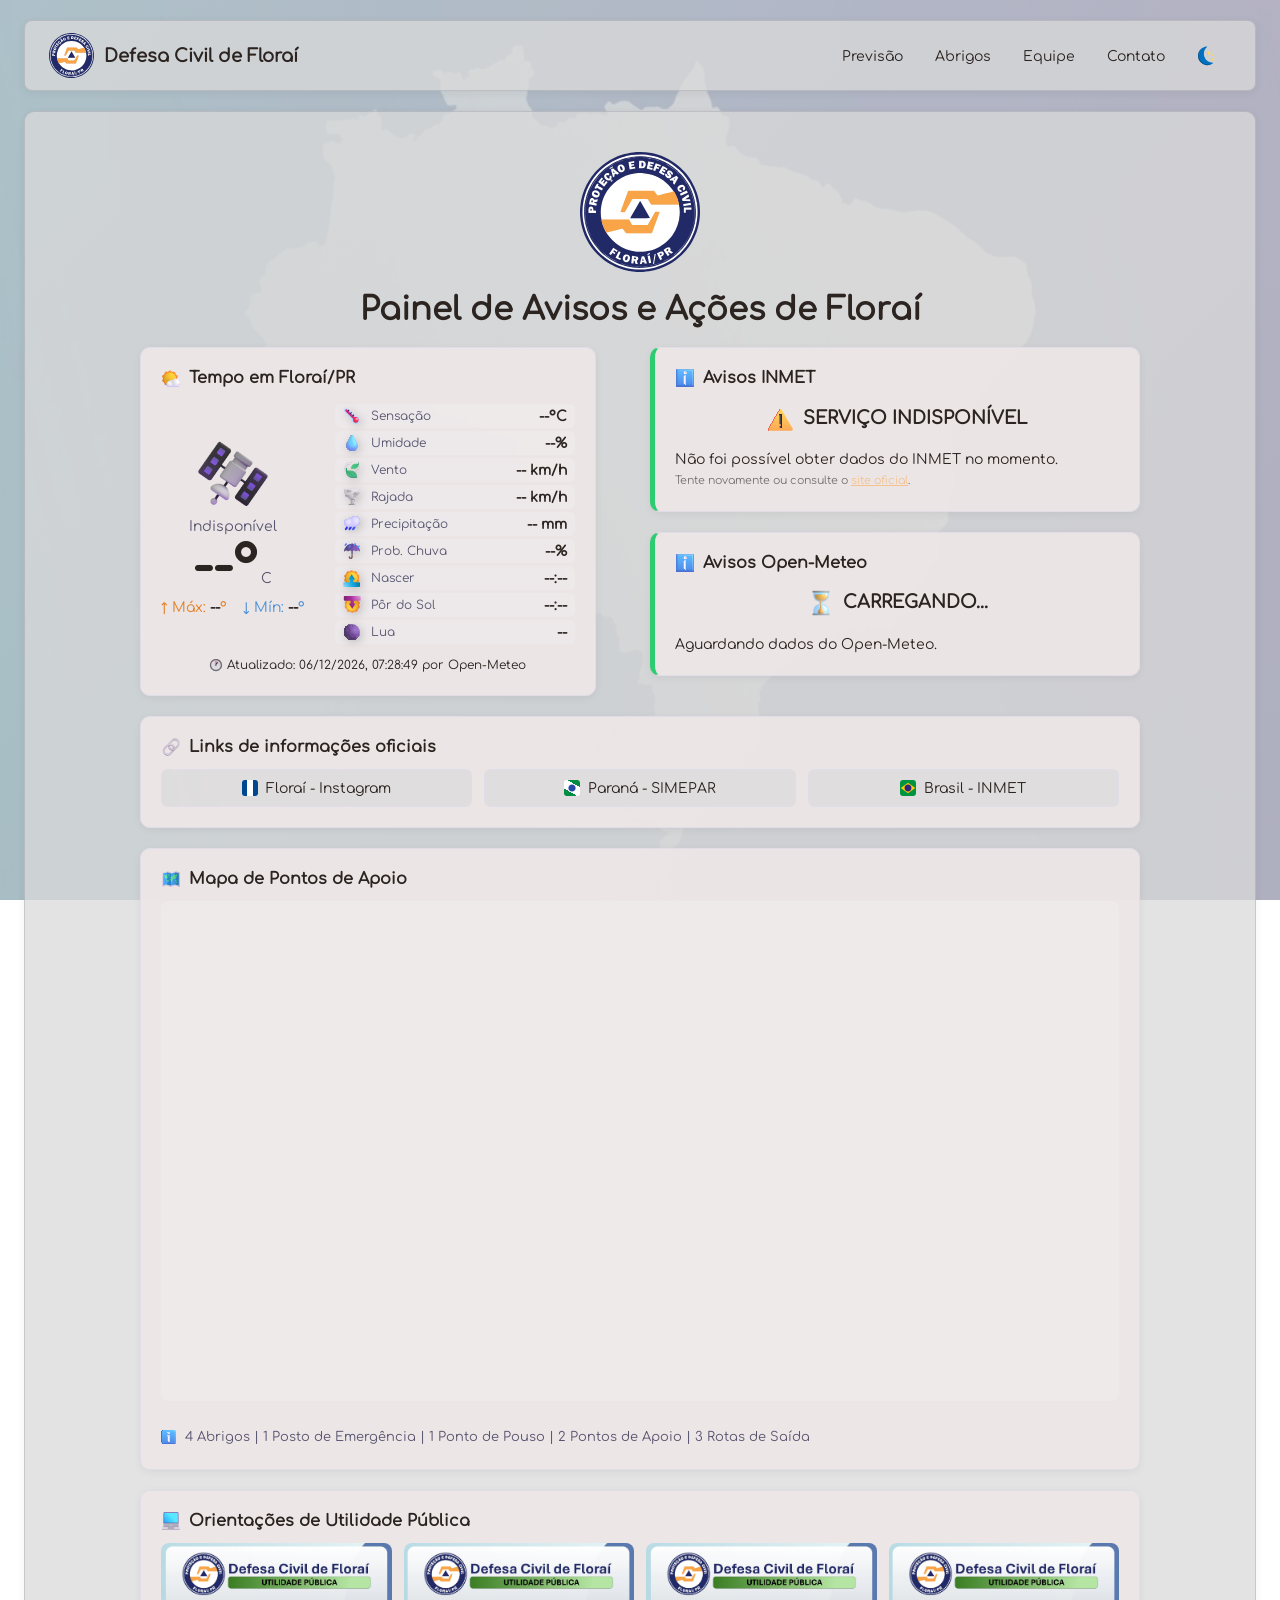
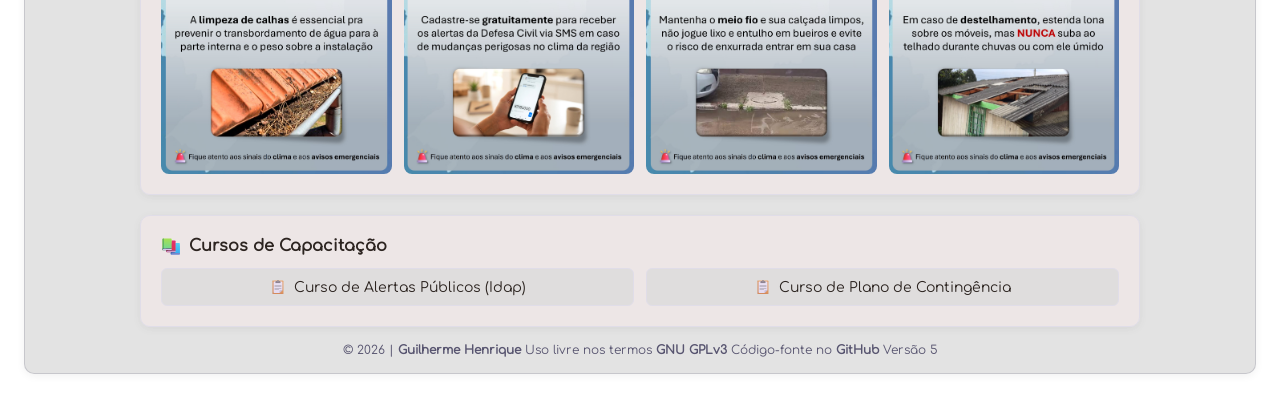
==== commit cd608ef3: "Atualização 5 Inserção das animações de emoji do tempo" ====
--- a/index.html
+++ b/index.html
@@ -102,7 +102,7 @@
                                 <!-- Coluna Esquerda -->
                                 <div class="weather-col-left">
                                     <div class="weather-icon-big" id="weather-icon">
-                                        <img src="@image/icones/tempo.svg" alt="Ícone">
+                                        <img src="@image/icones/animado/load.png" alt="Ícone">
                                     </div>
                                     <div class="weather-condition" id="weather-condition">Carregando...</div>
                                     <div class="weather-temp-block">
--- a/style.css
+++ b/style.css
@@ -454,7 +454,6 @@
     width: 80px;
     height: 80px;
     display: block;
-    filter: drop-shadow(2px 2px 4px rgba(83, 83, 83, 0.674));
 }
 
 .weather-col-left .weather-condition {
@@ -1727,10 +1726,6 @@
     to { transform: rotate(360deg); }
 }
 
-.icone-loading {
-    animation: spin 1s linear infinite;
-}
-
 /* Scrollbar */
 ::-webkit-scrollbar {
     width: 6px;
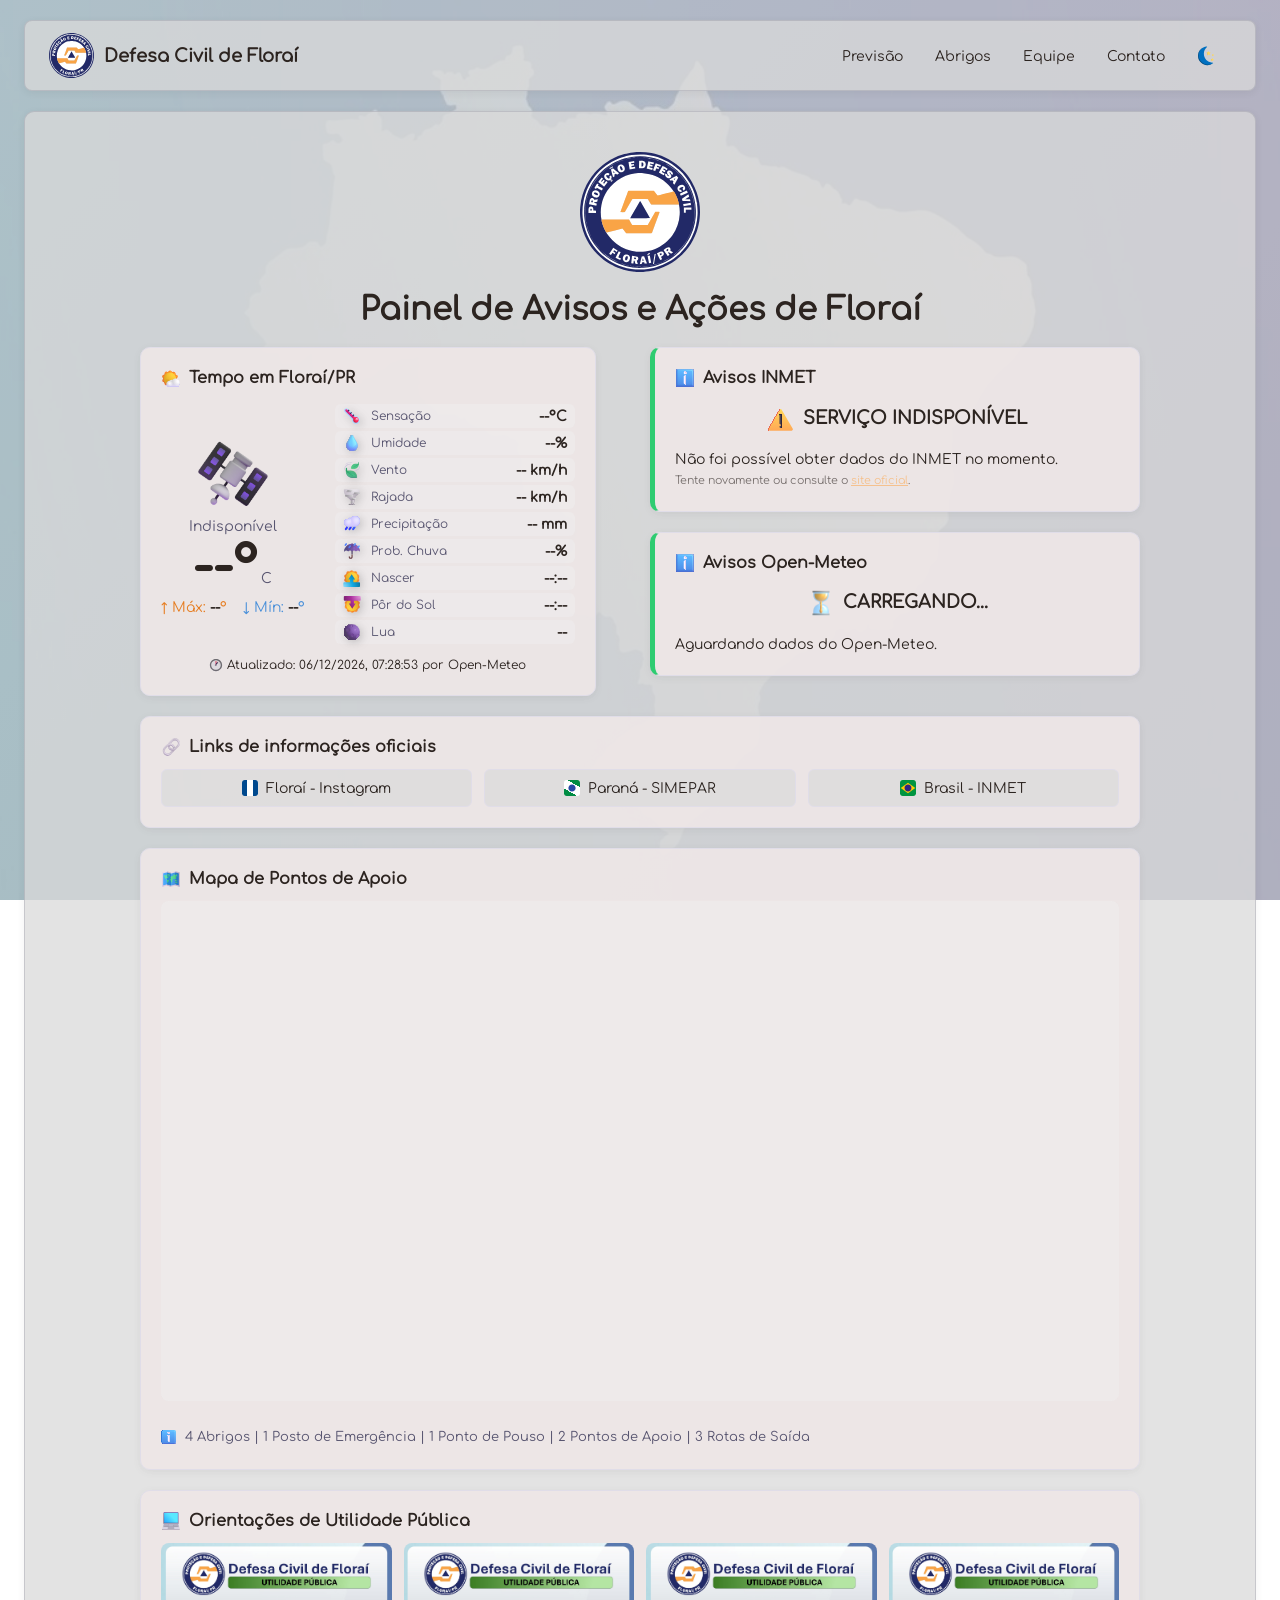
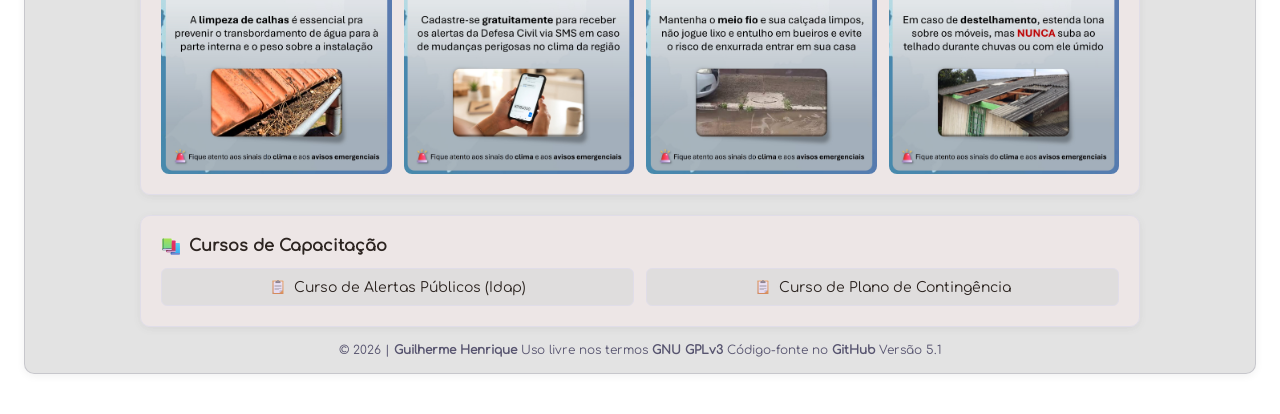
==== commit fc0ecb4c: "Atualização 5.1 Correção nos formatos de alertas e tamanho do card, agora os alertas são exibidos no" ====
--- a/index.html
+++ b/index.html
@@ -5,7 +5,7 @@
     <meta charset="UTF-8">
     <meta name="viewport" content="width=device-width, initial-scale=1.0, user-scalable=yes">
     <title>Defesa Civil de Floraí</title>
-    <link rel="stylesheet" href="style.css?v=5">
+    <link rel="stylesheet" href="style.css?v=5.1">
     <link rel="icon" type="image/svg+xml" href="@image/logotipos/defciv.svg">
 </head>
 
@@ -283,7 +283,7 @@
             <span class="rodape">&copy; 2026 | <a href="https://ghenrique.com.br" target="_blank" rel="noopener noreferrer">Guilherme Henrique</a>
                 <br class="mobile-break"> Uso livre nos termos <a href="https://www.gnu.org/licenses/gpl-3.0.html" target="_blank" rel="noopener noreferrer">GNU GPLv3</a>
                 <br class="mobile-break"> Código-fonte no <a href="https://github.com/thegui44/DefesaCivil.git" target="_blank" rel="noopener noreferrer">GitHub</a>
-                <br class="mobile-break"> Versão 5
+                <br class="mobile-break"> Versão 5.1
             </span>
         </div>
     </div>
@@ -420,7 +420,7 @@
         </div>
     </div>
 
-    <script src="script.js?v=5"></script>
+    <script src="script.js?v=5.1"></script>
 
 </body>
 
--- a/style.css
+++ b/style.css
@@ -1940,4 +1940,53 @@
     background: rgba(255, 255, 255, 0.15);
     opacity: 1;
     transform: scale(1.02);
+}
+
+/* ============================================
+   AJUSTES PARA BOTÃO DE ALERTAS EM MOBILE
+   ============================================ */
+
+/* Esconde "alerta(s)" e "futuro" em mobile, mantém apenas o número */
+@media (max-width: 768px) {
+    .btn-outros-alertas {
+        font-size: 0.55rem !important;
+        padding: 1px 8px !important;
+        border-radius: 8px !important;
+        white-space: nowrap !important;
+        flex-shrink: 0 !important;
+        display: inline-flex !important;
+        align-items: center !important;
+        gap: 0 !important;
+        min-width: auto !important;
+    }
+
+    /* Esconde o texto "alerta" e "alerta(s)" */
+    .btn-outros-alertas .texto-alerta {
+        display: none !important;
+    }
+
+    /* Esconde a palavra "futuro" */
+    .btn-outros-alertas .texto-futuro {
+        display: none !important;
+    }
+
+    /* Mantém apenas o número com um ícone ou "+" */
+    .btn-outros-alertas .numero {
+        display: inline !important;
+    }
+
+    /* Adiciona um "+" antes do número via CSS */
+    .btn-outros-alertas .numero::before {
+        content: "+";
+        display: inline;
+    }
+}
+
+/* Para telas muito pequenas (480px) */
+@media (max-width: 480px) {
+    .btn-outros-alertas {
+        font-size: 0.45rem !important;
+        padding: 0px 6px !important;
+        border-radius: 6px !important;
+    }
 }
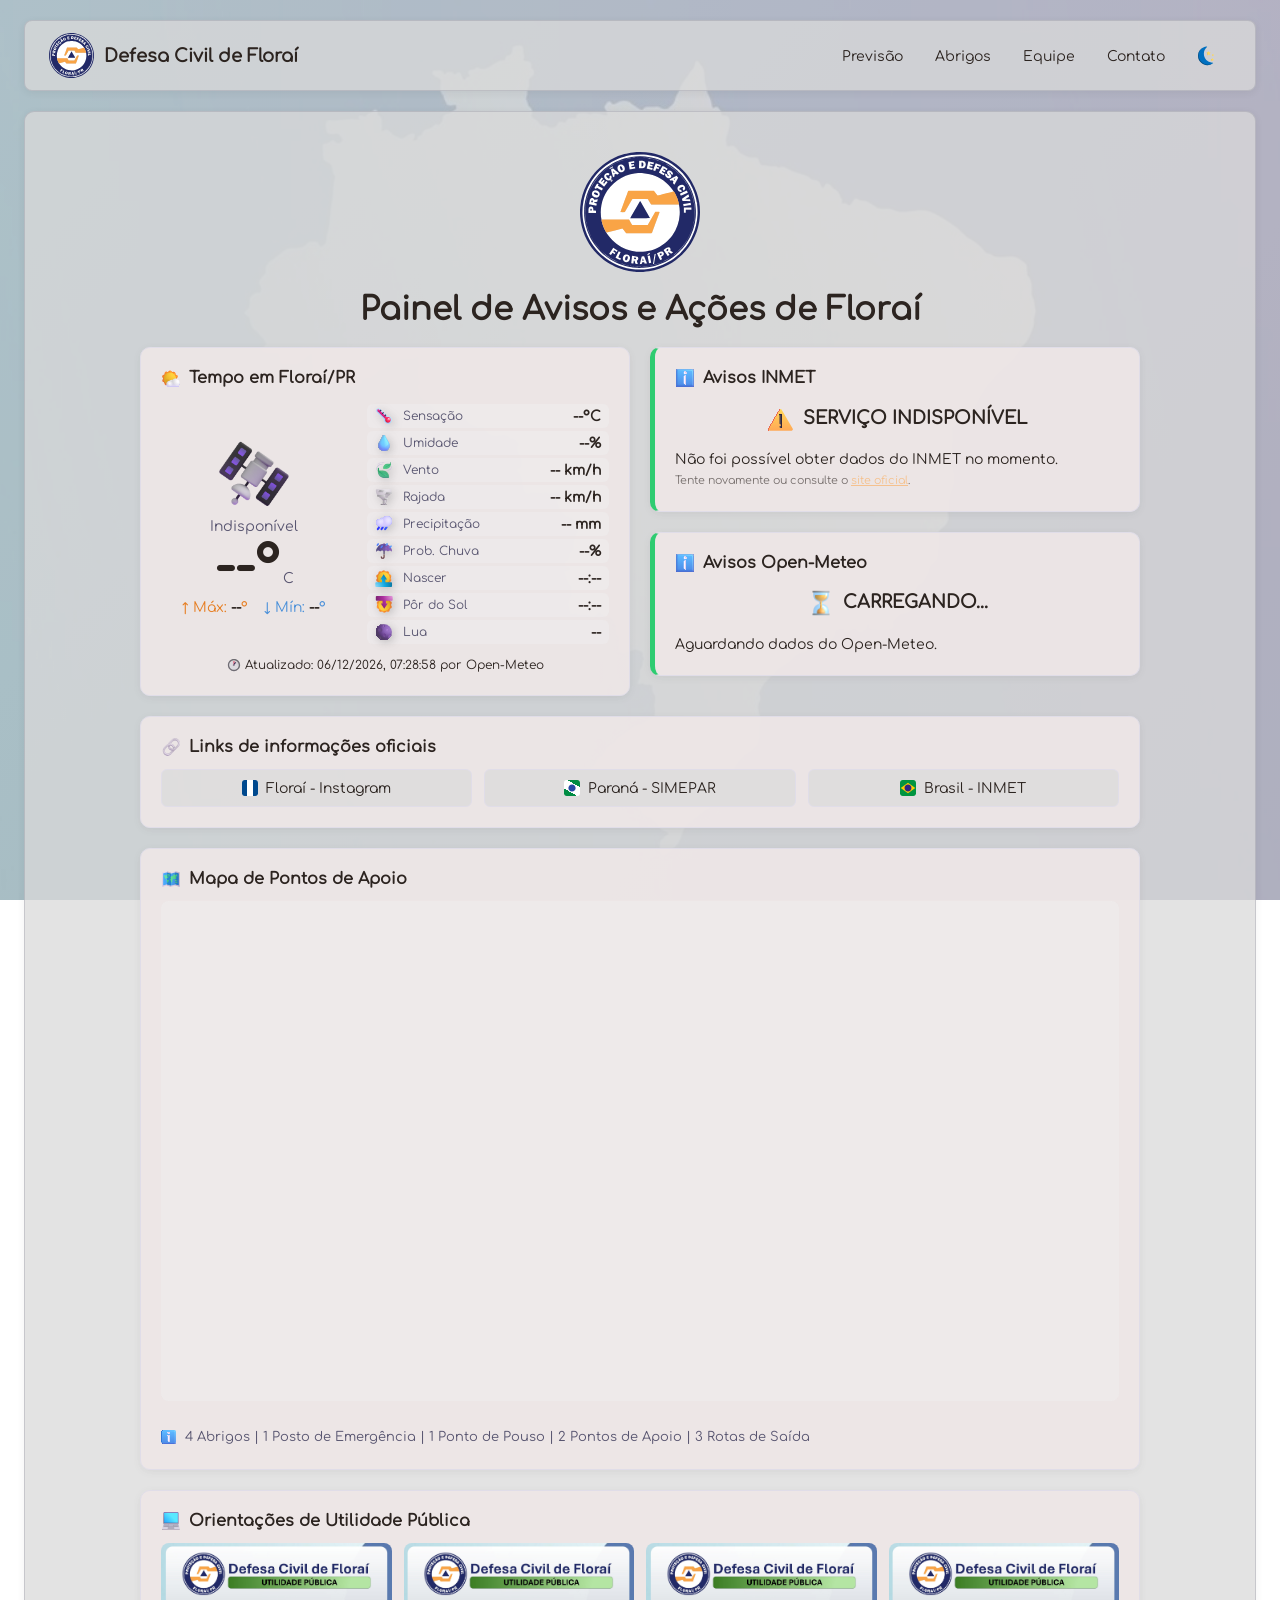
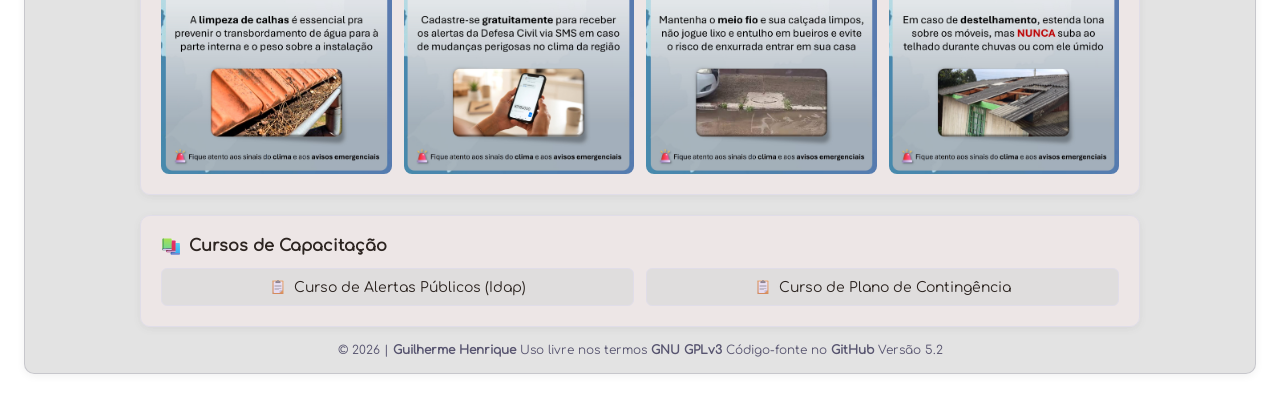
==== commit 91e57920: "Atualização 5.2 Correção de espaço dos cards de aviso na versão mobile  Correção de tamanho do map" ====
--- a/index.html
+++ b/index.html
@@ -5,7 +5,7 @@
     <meta charset="UTF-8">
     <meta name="viewport" content="width=device-width, initial-scale=1.0, user-scalable=yes">
     <title>Defesa Civil de Floraí</title>
-    <link rel="stylesheet" href="style.css?v=5.1">
+    <link rel="stylesheet" href="style.css?v=5.2">
     <link rel="icon" type="image/svg+xml" href="@image/logotipos/defciv.svg">
 </head>
 
@@ -283,7 +283,7 @@
             <span class="rodape">&copy; 2026 | <a href="https://ghenrique.com.br" target="_blank" rel="noopener noreferrer">Guilherme Henrique</a>
                 <br class="mobile-break"> Uso livre nos termos <a href="https://www.gnu.org/licenses/gpl-3.0.html" target="_blank" rel="noopener noreferrer">GNU GPLv3</a>
                 <br class="mobile-break"> Código-fonte no <a href="https://github.com/thegui44/DefesaCivil.git" target="_blank" rel="noopener noreferrer">GitHub</a>
-                <br class="mobile-break"> Versão 5.1
+                <br class="mobile-break"> Versão 5.2
             </span>
         </div>
     </div>
@@ -420,7 +420,7 @@
         </div>
     </div>
 
-    <script src="script.js?v=5.1"></script>
+    <script src="script.js?v=5.2"></script>
 
 </body>
 
--- a/style.css
+++ b/style.css
@@ -342,11 +342,11 @@
     margin-top: 20px;
 }
 
-/* Colunas */
 .weather-column {
     grid-column: 1 / 2;
     display: flex;
     align-items: stretch;
+    width: 100%;
 }
 
 .alerts-column {
@@ -356,7 +356,6 @@
     gap: 20px;
 }
 
-/* Cards */
 .dashboard-card {
     background: var(--card-bg);
     border-radius: 10px;
@@ -386,33 +385,35 @@
     gap: 8px;
 }
 
+.weather-column .dashboard-card {
+    width: 100%;
+    flex: 1;
+}
+
 /* ============================================
    CARD DO TEMPO
    ============================================ */
 
-/* Container principal do card do tempo */
 .dashboard-card.weather-card {
     display: flex;
     flex-direction: column;
     height: 100%;
 }
 
-/* Título do card - sempre no topo */
 .dashboard-card.weather-card .weather-card-title {
     flex-shrink: 0;
     margin-bottom: 12px;
 }
 
-/* Grid do conteúdo - centralizado verticalmente */
 .dashboard-card.weather-card .weather-grid {
     display: grid;
-    grid-template-columns: 1.2fr 2fr;
-    gap: 20px 30px;
+    grid-template-columns: 1fr 1.3fr;
+    gap: 10px 20px;
     align-items: center;
     flex: 1;
-}
-
-/* Rodapé do card - sempre embaixo e centralizado */
+    width: 100%;
+}
+
 .dashboard-card.weather-card .weather-update {
     flex-shrink: 0;
     margin-top: auto;
@@ -531,8 +532,7 @@
     width: 18px;
     height: 18px;
     flex-shrink: 0;
-    
-     filter: drop-shadow(2px 2px 4px rgba(83, 83, 83, 0.297));
+    filter: drop-shadow(2px 2px 4px rgba(83, 83, 83, 0.297));
 }
 
 .weather-detail-item .detail-label {
@@ -549,10 +549,9 @@
 }
 
 /* ============================================
-   CARDS DE ALERTAS - ESTILO UNIFICADO
-   ============================================ */
-
-/* Cada card de alerta - altura automática independente */
+   CARDS DE ALERTAS
+   ============================================ */
+
 .dashboard-card.alert-card {
     display: flex;
     flex-direction: column;
@@ -579,7 +578,6 @@
     word-break: break-word;
 }
 
-/* Título do alerta (ex: "Baixa Umidade") */
 .alert-title-text {
     font-size: 1.1rem;
     font-weight: 700;
@@ -587,21 +585,19 @@
     color: var(--text-primary);
     display: flex;
     align-items: center;
-    justify-content: center; /* ← MUDE de "flex-start" para "center" */
+    justify-content: center;
     flex-wrap: wrap;
     gap: 8px;
-    text-align: center; /* ← MUDE de "left" para "center" */
+    text-align: center;
     line-height: 1.4;
     width: 100%;
     max-width: 100%;
 }
 
-/* Severidade do alerta (ex: "Perigo Potencial") */
 .alert-severity-text {
     display: none !important;
 }
 
-/* Descrição do alerta */
 .alert-desc-text {
     font-size: 0.85rem;
     line-height: 1.5;
@@ -614,7 +610,6 @@
     word-break: break-word;
 }
 
-/* Período do alerta */
 .alert-time-text {
     display: inline-flex;
     align-items: center;
@@ -634,7 +629,6 @@
     vertical-align: middle;
 }
 
-/* Ícone do alerta */
 .alert-title-text .alert-icon {
     width: 28px;
     height: 28px;
@@ -643,7 +637,6 @@
     vertical-align: middle;
 }
 
-/* Container do conteúdo do alerta */
 .alert-content-box {
     display: flex;
     align-items: flex-start;
@@ -660,7 +653,6 @@
     max-width: 100%;
 }
 
-/* Botão "outros alertas" - mantém normal */
 .btn-outros-alertas {
     display: inline-flex;
     align-items: center;
@@ -676,7 +668,7 @@
     margin-left: 4px;
     font-weight: normal;
     flex-shrink: 0;
-    text-transform: none; /* ← ADICIONE esta linha */
+    text-transform: none;
 }
 
 .btn-outros-alertas:hover {
@@ -1168,7 +1160,6 @@
         gap: 20px;
     }
 
-    /* Coluna do Tempo - ocupa 100% */
     .weather-column {
         grid-column: 1 / 2;
         width: 100%;
@@ -1179,7 +1170,6 @@
         width: 100%;
     }
 
-    /* Coluna de Alertas - ocupa 100% com 2 colunas */
     .alerts-column {
         grid-column: 1 / 2;
         display: grid;
@@ -1210,7 +1200,6 @@
         grid-template-columns: 1fr 1fr;
     }
 
-    /* CARD DO TEMPO - AJUSTE PARA TABLET */
     .weather-grid {
         grid-template-columns: 1fr 1fr;
         gap: 16px;
@@ -1247,22 +1236,24 @@
 
 /* ============================================
    RESPONSIVO - MOBILE (768px)
+   Inclui ajustes que antes estavam em 480px
    ============================================ */
 
 @media (max-width: 768px) {
+    /* ---------- CONTAINER E NAVBAR ---------- */
     .container {
-        padding: 12px 16px;
+        padding: 10px 12px;
     }
 
     .navbar {
-        padding: 12px 16px;
-        border-radius: 8px;
+        padding: 10px 12px;
+        border-radius: 6px;
     }
 
     .nav-container {
         flex-direction: column;
         align-items: center;
-        gap: 8px;
+        gap: 6px;
     }
 
     .logo-img {
@@ -1280,40 +1271,55 @@
 
     .nav-menu-mobile {
         display: flex;
-        gap: 6px;
+        gap: 4px;
     }
 
     .nav-link,
     .theme-btn {
-        padding: 7px 12px;
-        font-size: 0.85rem;
+        padding: 4px 8px;
+        font-size: 0.75rem;
         border-radius: 4px;
     }
 
     .nav-link .nav-icon,
     .theme-btn .theme-icon-img {
-        width: 16px;
-        height: 16px;
-    }
-
+        width: 14px;
+        height: 14px;
+    }
+
+    /* ---------- CONTEÚDO PRINCIPAL ---------- */
     .main-content {
-        margin: 16px 0;
-        padding: 2px 16px 20px 16px;
-        border-radius: 9px;
+        margin: 12px 0;
+        padding: 2px 16px 30px 16px;
+        border-radius: 8px;
     }
 
     .main-title {
-        font-size: 1.4rem;
+        font-size: 1.1rem;
+    }
+
+    .main-title .hero-divider {
+        display: none;
+    }
+
+    .main-title .hero-city {
+        display: block;
+        margin-top: 2px;
     }
 
     .dashboard-card {
         padding: 14px;
     }
 
+    .dashboard-grid {
+        gap: 12px;
+    }
+
+    /* ---------- COLUNA DE ALERTAS ---------- */
     .alerts-column {
         display: flex;
         flex-direction: column;
-        gap: 6px;
+        gap: 16px;
         margin-bottom: 4px;
         order: -1;
     }
@@ -1439,57 +1445,89 @@
         opacity: 0.8;
     }
 
+    /* ---------- CARD DO TEMPO (LAYOUT REFORMULADO) ---------- */
     .weather-column {
         margin-top: 0;
     }
 
-    .weather-grid {
-        grid-template-columns: 1fr;
-        gap: 12px;
-    }
-
+    /* Coluna esquerda: ícone + temp na 1ª linha, condição na 2ª, max/min na 3ª */
     .weather-col-left {
-        flex-direction: row;
-        flex-wrap: wrap;
+        display: grid;
+        grid-template-columns: auto auto;
+        grid-template-areas:
+            "icon temp"
+            "condition condition"
+            "minmax minmax";
+        align-items: center;
+        justify-items: center;
         justify-content: center;
-        gap: 4px 12px;
+        column-gap: 12px;
+        row-gap: 4px;
         padding: 0;
+        width: 100%;
+    }
+
+    .weather-col-left .weather-icon-big {
+        grid-area: icon;
+        justify-self: end;
+        display: flex;
+        align-items: center;
     }
 
     .weather-col-left .weather-icon-big img {
-        width: 56px;
-        height: 56px;
+        width: 48px;
+        height: 48px;
+        display: block;
+    }
+
+    .weather-col-left .weather-temp-block {
+        grid-area: temp;
+        justify-self: start;
+        display: flex;
+        align-items: baseline;
+        gap: 2px;
+        margin: 0;
+    }
+
+    .weather-col-left .weather-temp-value {
+        font-size: 2.4rem;
+        font-weight: 700;
+        line-height: 1;
+    }
+
+    .weather-col-left .weather-temp-unit {
+        font-size: 0.8rem;
     }
 
     .weather-col-left .weather-condition {
-        font-size: 0.85rem;
-        margin-top: 0;
+        grid-area: condition;
+        justify-self: center;
         width: 100%;
         text-align: center;
-        order: 10;
-    }
-
-    .weather-col-left .weather-temp-block {
-        margin-top: 0;
-    }
-
-    .weather-col-left .weather-temp-value {
-        font-size: 2.4rem;
+        font-size: 0.85rem;
+        color: var(--text-secondary);
+        font-weight: 500;
+        margin: 0;
     }
 
     .weather-col-left .weather-minmax {
-        gap: 12px;
+        grid-area: minmax;
+        justify-self: center;
+        display: flex;
+        justify-content: center;
+        gap: 16px;
         font-size: 0.8rem;
-    }
-
+        margin: 0;
+    }
+
+    /* Coluna direita continua ao lado (até 468px) */
     .weather-col-right {
-        border-top: 1px solid var(--border);
-        padding-top: 10px;
+        padding: 4px 0;
         gap: 3px;
     }
 
     .weather-detail-item {
-        padding: 4px 10px;
+        padding: 3px 8px;
     }
 
     .weather-detail-item .detail-icon {
@@ -1498,37 +1536,40 @@
     }
 
     .weather-detail-item .detail-label {
-        font-size: 0.7rem;
-        min-width: 55px;
+        font-size: 0.65rem;
+        min-width: 50px;
     }
 
     .weather-detail-item .detail-value {
-        font-size: 0.8rem;
-    }
-
+        font-size: 0.75rem;
+    }
+
+    /* ---------- GRIDS ---------- */
     .instagram-grid {
         grid-template-columns: repeat(2, 1fr);
+        gap: 6px;
     }
 
     .team-grid {
-        grid-template-columns: repeat(2, 1fr);
+        grid-template-columns: 1fr 1fr;
+        gap: 8px;
+    }
+
+    .team-member {
+        padding: 10px;
+    }
+
+    .team-avatar {
+        width: 50px;
+        height: 50px;
+        font-size: 1.2rem;
     }
 
     .links-grid {
         grid-template-columns: 1fr;
     }
 
-    .main-title {
-        font-size: 1.6rem;
-    }
-    .main-title .hero-divider {
-        display: none;
-    }
-    .main-title .hero-city {
-        display: block;
-        margin-top: 2px;
-    }
-
+    /* ---------- RODAPÉ ---------- */
     .mobile-break {
         display: block;
     }
@@ -1540,123 +1581,53 @@
         line-height: 1.8;
         text-align: center;
     }
-}
-
-/* ============================================
-   RESPONSIVO - MOBILE PEQUENO (480px)
-   ============================================ */
-
-@media (max-width: 480px) {
-    .container {
-        padding: 10px 12px;
-    }
-
-    .navbar {
-        padding: 10px 12px;
-        border-radius: 6px;
-    }
-
-    .nav-container {
-        flex-direction: column;
-        align-items: center;
-        gap: 6px;
-    }
-
-    .logo-img {
-        width: 50px;
-        height: 50px;
-    }
-
-    .logo-text {
-        font-size: 1.2rem;
-    }
-
-    .nav-link,
-    .theme-btn {
-        padding: 4px 8px;
-        font-size: 0.75rem;
-    }
-
-    .nav-link .nav-icon,
-    .theme-btn .theme-icon-img {
-        width: 14px;
-        height: 14px;
-    }
-
-    .main-content {
-        margin: 12px 0;
-        padding: 2px 16px 30px 16px;
-        border-radius: 8px;
-    }
-
-    .main-title {
-        font-size: 1.1rem;
-    }
-
-    .dashboard-grid {
+
+    /* ---------- BOTÃO OUTROS ALERTAS ---------- */
+    .btn-outros-alertas {
+        font-size: 0.55rem !important;
+        padding: 1px 8px !important;
+        border-radius: 8px !important;
+        white-space: nowrap !important;
+        flex-shrink: 0 !important;
+        display: inline-flex !important;
+        align-items: center !important;
+        gap: 0 !important;
+        min-width: auto !important;
+    }
+
+    .btn-outros-alertas .texto-alerta {
+        display: none !important;
+    }
+
+    .btn-outros-alertas .texto-futuro {
+        display: none !important;
+    }
+
+    .btn-outros-alertas .numero {
+        display: inline !important;
+    }
+
+    .btn-outros-alertas .numero::before {
+        content: "+";
+        display: inline;
+    }
+}
+
+/* ============================================
+   RESPONSIVO - MOBILE ESTREITO (468px)
+   Empilha a coluna de detalhes abaixo do card do tempo
+   ============================================ */
+
+@media (max-width: 468px) {
+    .weather-grid {
+        grid-template-columns: 1fr !important;
         gap: 12px;
     }
 
-    .weather-col-left .weather-icon-big img {
-        width: 48px;
-        height: 48px;
-    }
-
-    .weather-col-left .weather-temp-value {
-        font-size: 2rem;
-    }
-
-    .weather-col-left .weather-minmax {
-        font-size: 0.75rem;
-        gap: 10px;
-    }
-
-    .weather-detail-item {
-        padding: 3px 8px;
-    }
-
-    .weather-detail-item .detail-label {
-        font-size: 0.65rem;
-        min-width: 50px;
-    }
-
-    .weather-detail-item .detail-value {
-        font-size: 0.75rem;
-    }
-
-    .instagram-grid {
-        grid-template-columns: repeat(2, 1fr);
-        gap: 6px;
-    }
-
-    .team-grid {
-        grid-template-columns: 1fr 1fr;
-        gap: 8px;
-    }
-
-    .team-member {
-        padding: 10px;
-    }
-
-    .team-avatar {
-        width: 50px;
-        height: 50px;
-        font-size: 1.2rem;
-    }
-
-    .map-wrapper {
-        height: 180px;
-    }
-
-    .main-title {
-        font-size: 1.3rem;
-    }
-    .main-title .hero-divider {
-        display: none;
-    }
-    .main-title .hero-city {
-        display: block;
-        margin-top: 2px;
+    .weather-col-right {
+        border-top: 1px solid var(--border);
+        padding-top: 10px;
+        gap: 3px;
     }
 }
 
@@ -1940,53 +1911,4 @@
     background: rgba(255, 255, 255, 0.15);
     opacity: 1;
     transform: scale(1.02);
-}
-
-/* ============================================
-   AJUSTES PARA BOTÃO DE ALERTAS EM MOBILE
-   ============================================ */
-
-/* Esconde "alerta(s)" e "futuro" em mobile, mantém apenas o número */
-@media (max-width: 768px) {
-    .btn-outros-alertas {
-        font-size: 0.55rem !important;
-        padding: 1px 8px !important;
-        border-radius: 8px !important;
-        white-space: nowrap !important;
-        flex-shrink: 0 !important;
-        display: inline-flex !important;
-        align-items: center !important;
-        gap: 0 !important;
-        min-width: auto !important;
-    }
-
-    /* Esconde o texto "alerta" e "alerta(s)" */
-    .btn-outros-alertas .texto-alerta {
-        display: none !important;
-    }
-
-    /* Esconde a palavra "futuro" */
-    .btn-outros-alertas .texto-futuro {
-        display: none !important;
-    }
-
-    /* Mantém apenas o número com um ícone ou "+" */
-    .btn-outros-alertas .numero {
-        display: inline !important;
-    }
-
-    /* Adiciona um "+" antes do número via CSS */
-    .btn-outros-alertas .numero::before {
-        content: "+";
-        display: inline;
-    }
-}
-
-/* Para telas muito pequenas (480px) */
-@media (max-width: 480px) {
-    .btn-outros-alertas {
-        font-size: 0.45rem !important;
-        padding: 0px 6px !important;
-        border-radius: 6px !important;
-    }
 }
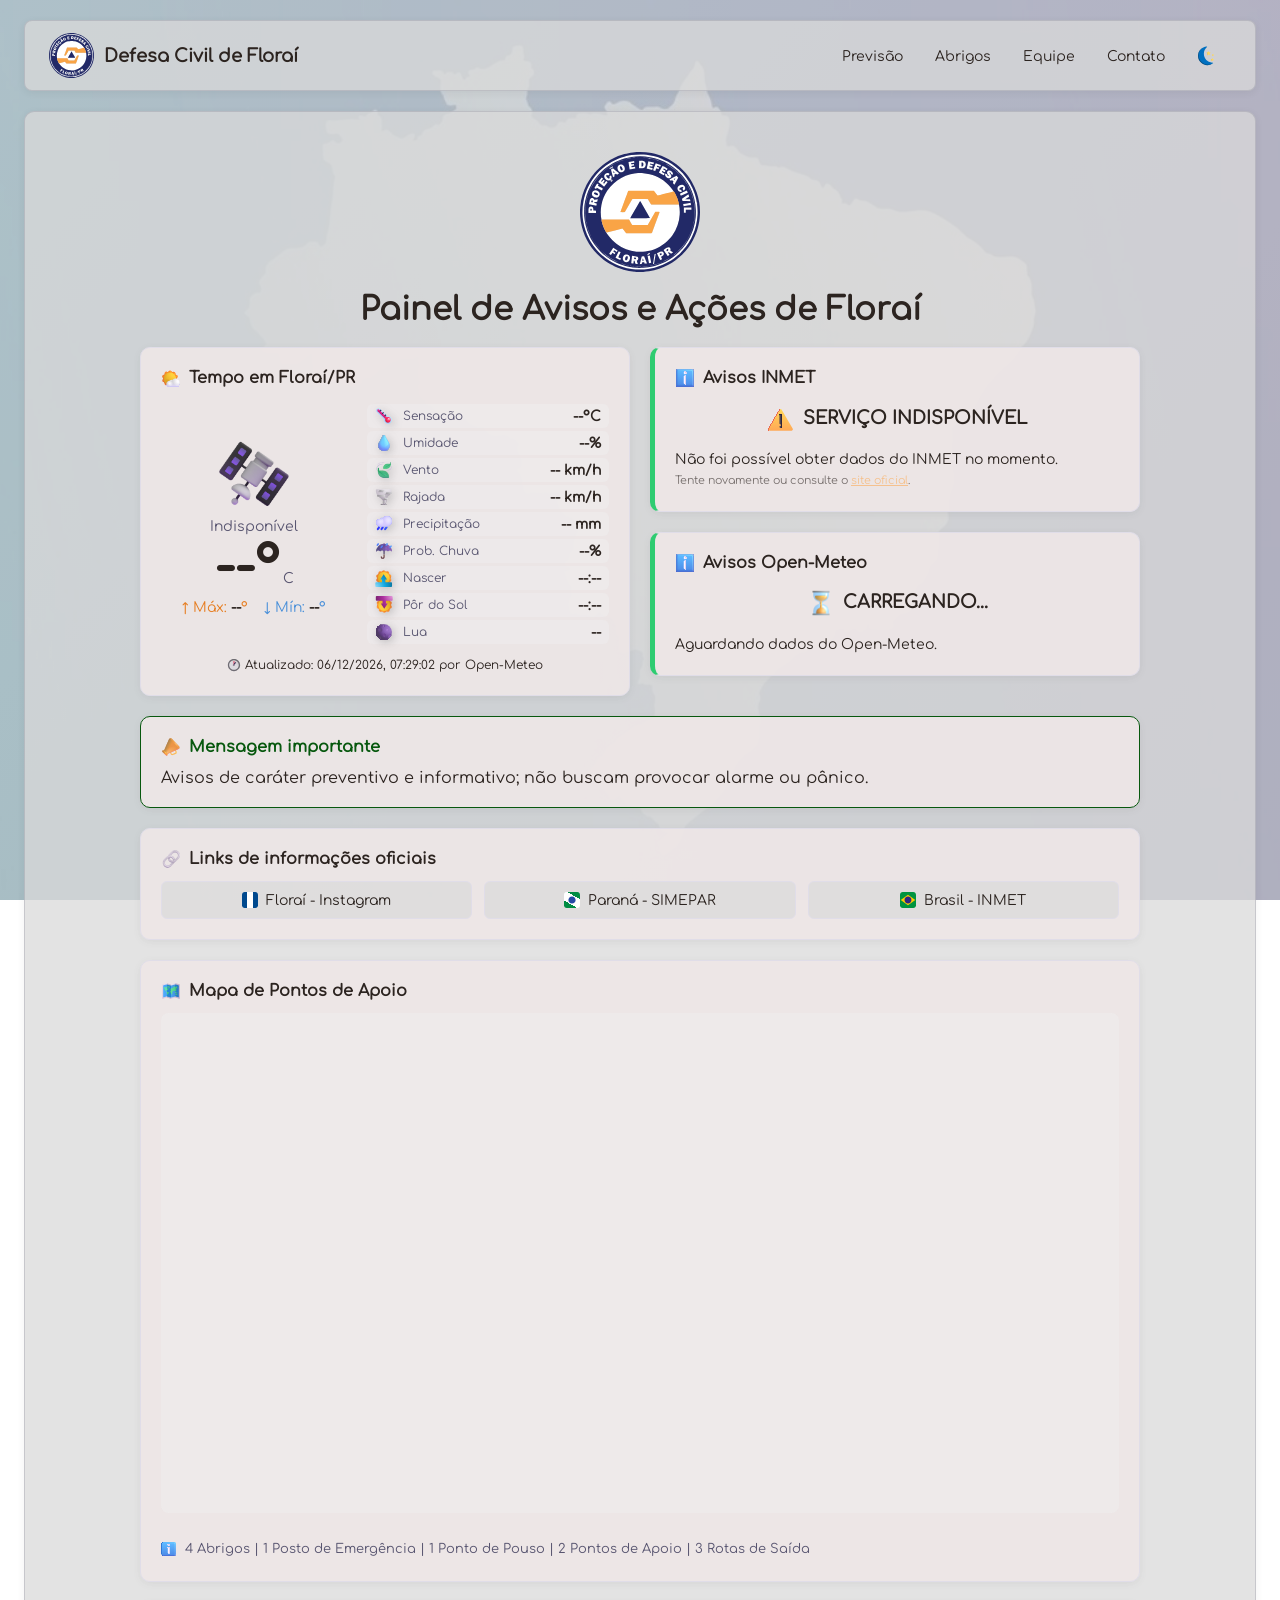
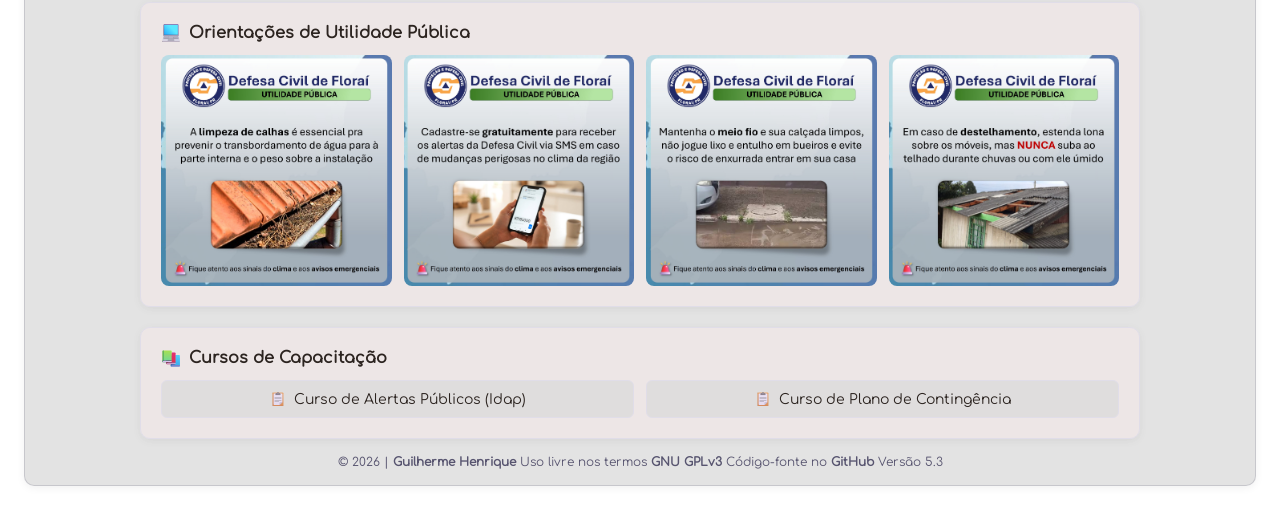
==== commit 8f62a8a1: "Atualização 5.3 Adicionado novo card :  "Mensagem importante  Avisos de caráter preventivo e inf" ====
--- a/index.html
+++ b/index.html
@@ -5,7 +5,7 @@
     <meta charset="UTF-8">
     <meta name="viewport" content="width=device-width, initial-scale=1.0, user-scalable=yes">
     <title>Defesa Civil de Floraí</title>
-    <link rel="stylesheet" href="style.css?v=5.2">
+    <link rel="stylesheet" href="style.css?v=5.3">
     <link rel="icon" type="image/svg+xml" href="@image/logotipos/defciv.svg">
 </head>
 
@@ -218,6 +218,16 @@
                             </div>
                         </div>
 
+                    </div>
+
+                    <!-- ===== AVISO A POPULAÇÃO ===== -->
+                    <div class="dashboard-card full" style="border-color: var(--hover-avisos);">
+                        <div class="card-title" style="color: var(--hover-avisos);">
+                            <img src="@image/icones/megafone.svg" alt="Ícone" class="icone"> Mensagem importante
+                        </div>
+                        <span>
+                            Avisos de caráter preventivo e informativo; não buscam provocar alarme ou pânico.
+                        </span>
                     </div>
 
                     <!-- ===== LINKS OFICIAIS ===== -->
@@ -283,7 +293,7 @@
             <span class="rodape">&copy; 2026 | <a href="https://ghenrique.com.br" target="_blank" rel="noopener noreferrer">Guilherme Henrique</a>
                 <br class="mobile-break"> Uso livre nos termos <a href="https://www.gnu.org/licenses/gpl-3.0.html" target="_blank" rel="noopener noreferrer">GNU GPLv3</a>
                 <br class="mobile-break"> Código-fonte no <a href="https://github.com/thegui44/DefesaCivil.git" target="_blank" rel="noopener noreferrer">GitHub</a>
-                <br class="mobile-break"> Versão 5.2
+                <br class="mobile-break"> Versão 5.3
             </span>
         </div>
     </div>
@@ -420,7 +430,7 @@
         </div>
     </div>
 
-    <script src="script.js?v=5.2"></script>
+    <script src="script.js?v=5.3"></script>
 
 </body>
 
--- a/style.css
+++ b/style.css
@@ -106,6 +106,7 @@
     --overlay: var(--overlay-color);
     --hover-bg: rgba(250, 169, 84, 0.15);
     --hover-text: #FAA954;
+    --hover-avisos: #00af0f;
 }
 
 [data-theme="light"] {
@@ -124,6 +125,7 @@
     --overlay: var(--overlay-color);
     --hover-bg: #FAA954;
     --hover-text: #000000;
+    --hover-avisos: #07580e;
 }
 
 /* ============================================
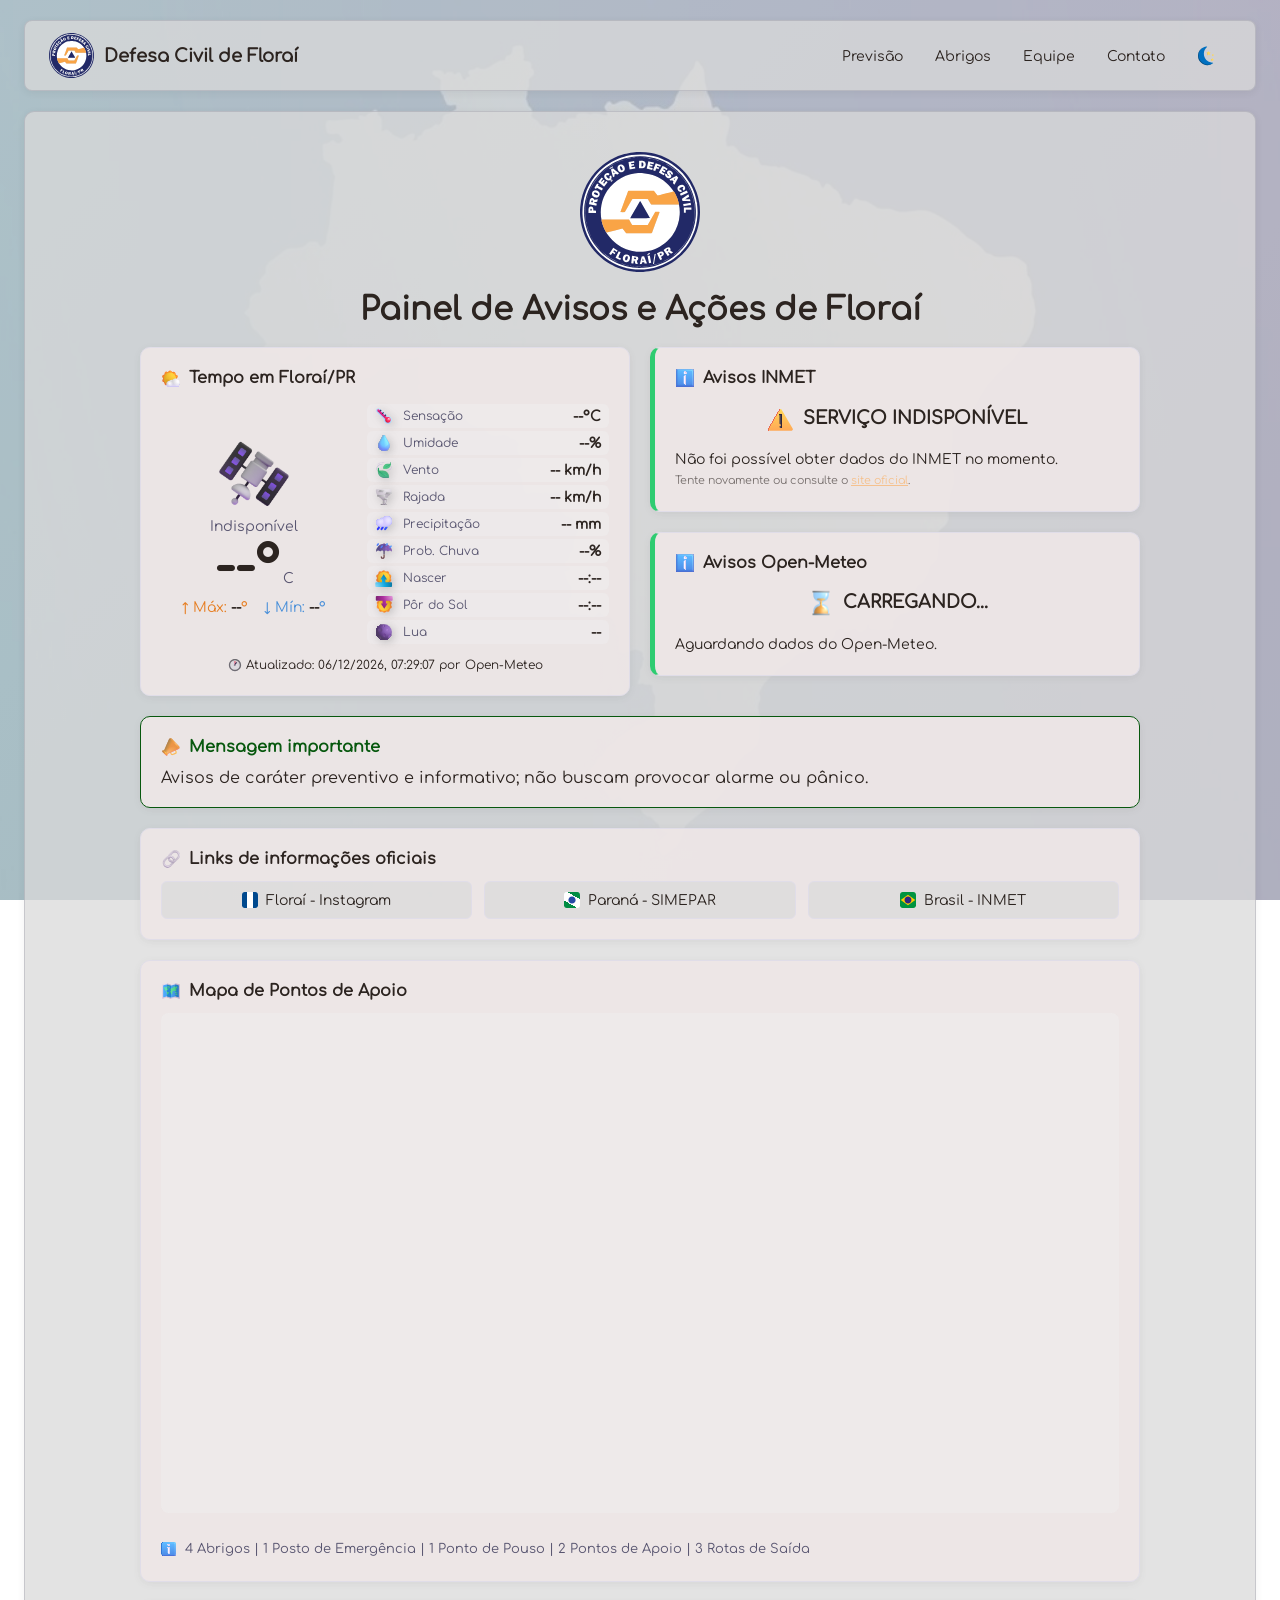
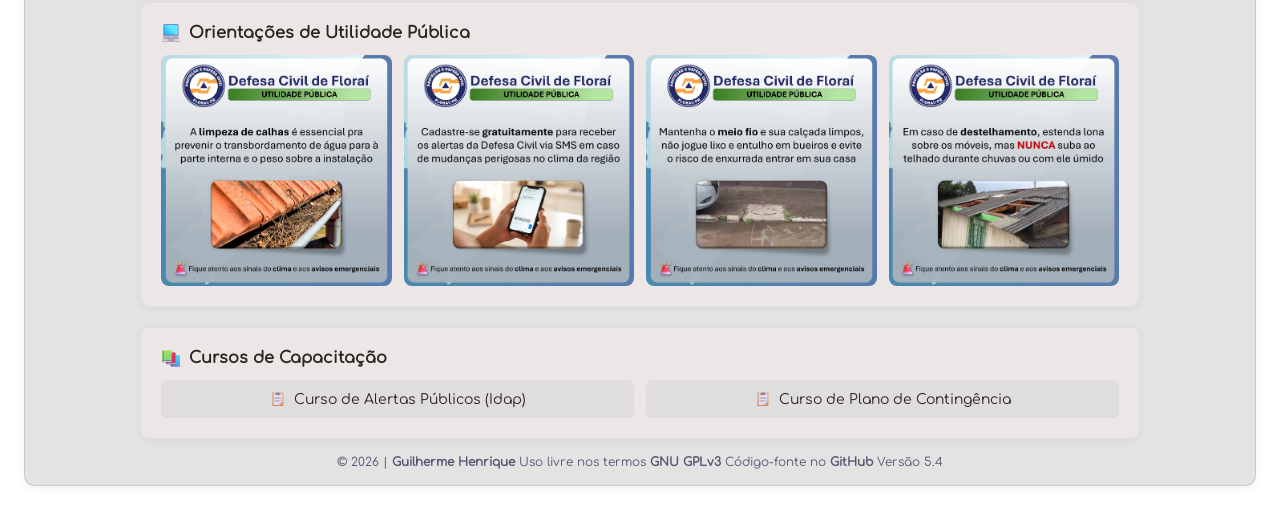
==== commit d5584b8f: "Atualização 5.4 Modificação do código e adição de ícones para mostrar fases da lua de forma mais int" ====
--- a/index.html
+++ b/index.html
@@ -5,7 +5,7 @@
     <meta charset="UTF-8">
     <meta name="viewport" content="width=device-width, initial-scale=1.0, user-scalable=yes">
     <title>Defesa Civil de Floraí</title>
-    <link rel="stylesheet" href="style.css?v=5.3">
+    <link rel="stylesheet" href="style.css?v=5.4">
     <link rel="icon" type="image/svg+xml" href="@image/logotipos/defciv.svg">
 </head>
 
@@ -293,7 +293,7 @@
             <span class="rodape">&copy; 2026 | <a href="https://ghenrique.com.br" target="_blank" rel="noopener noreferrer">Guilherme Henrique</a>
                 <br class="mobile-break"> Uso livre nos termos <a href="https://www.gnu.org/licenses/gpl-3.0.html" target="_blank" rel="noopener noreferrer">GNU GPLv3</a>
                 <br class="mobile-break"> Código-fonte no <a href="https://github.com/thegui44/DefesaCivil.git" target="_blank" rel="noopener noreferrer">GitHub</a>
-                <br class="mobile-break"> Versão 5.3
+                <br class="mobile-break"> Versão 5.4
             </span>
         </div>
     </div>
@@ -430,7 +430,7 @@
         </div>
     </div>
 
-    <script src="script.js?v=5.3"></script>
+    <script src="script.js?v=5.4"></script>
 
 </body>
 
